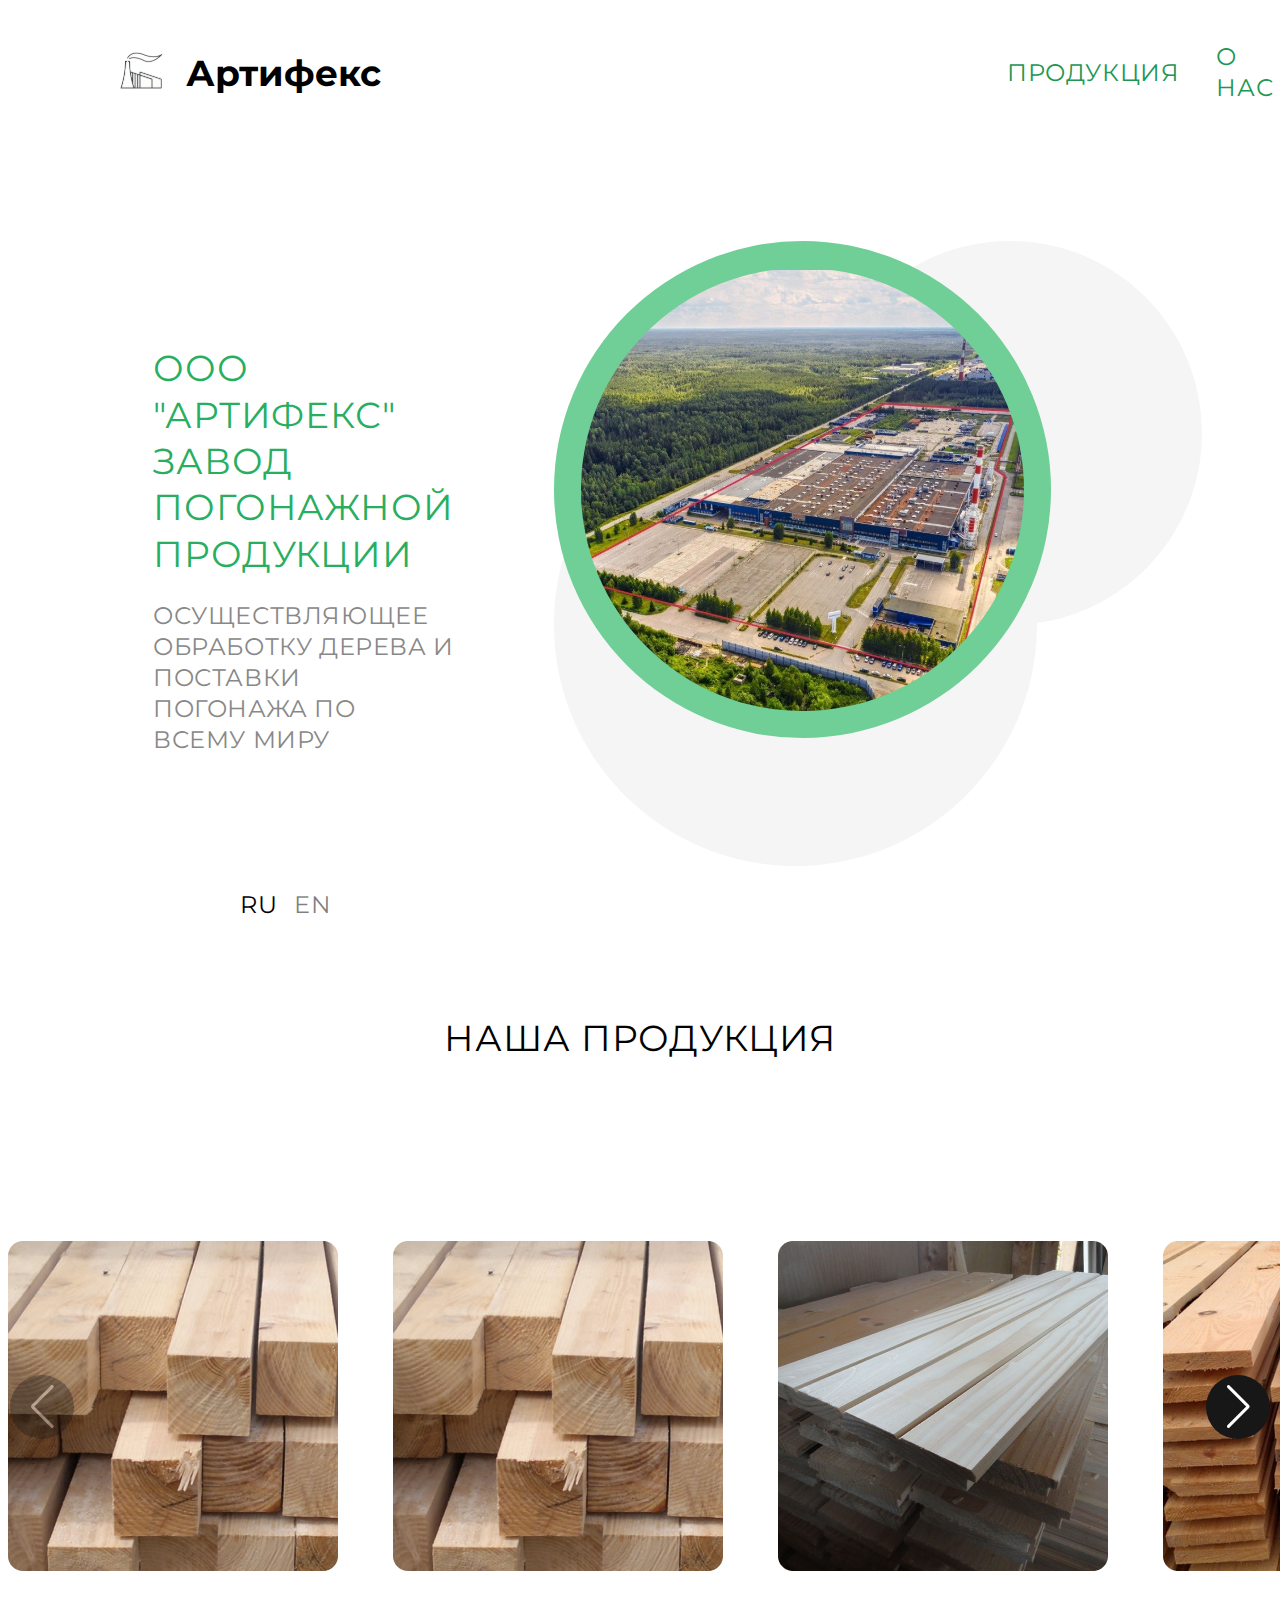
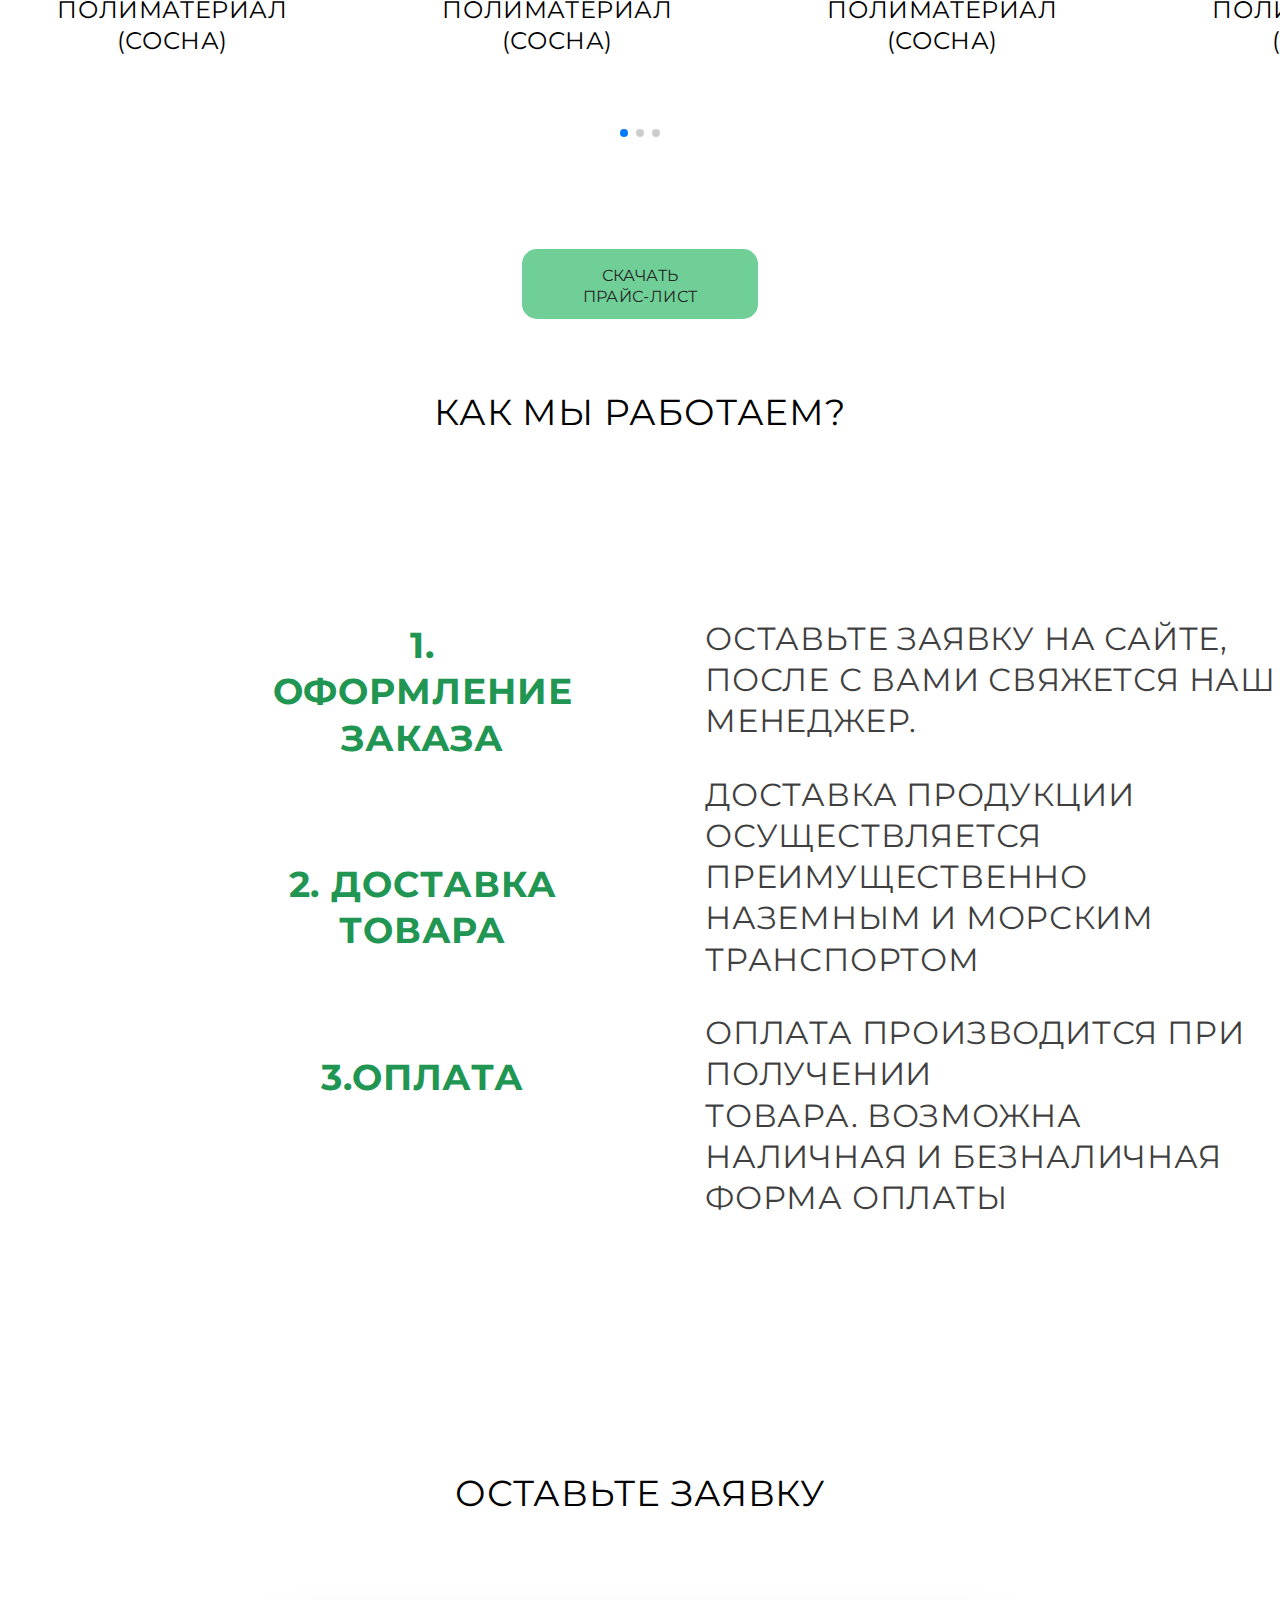
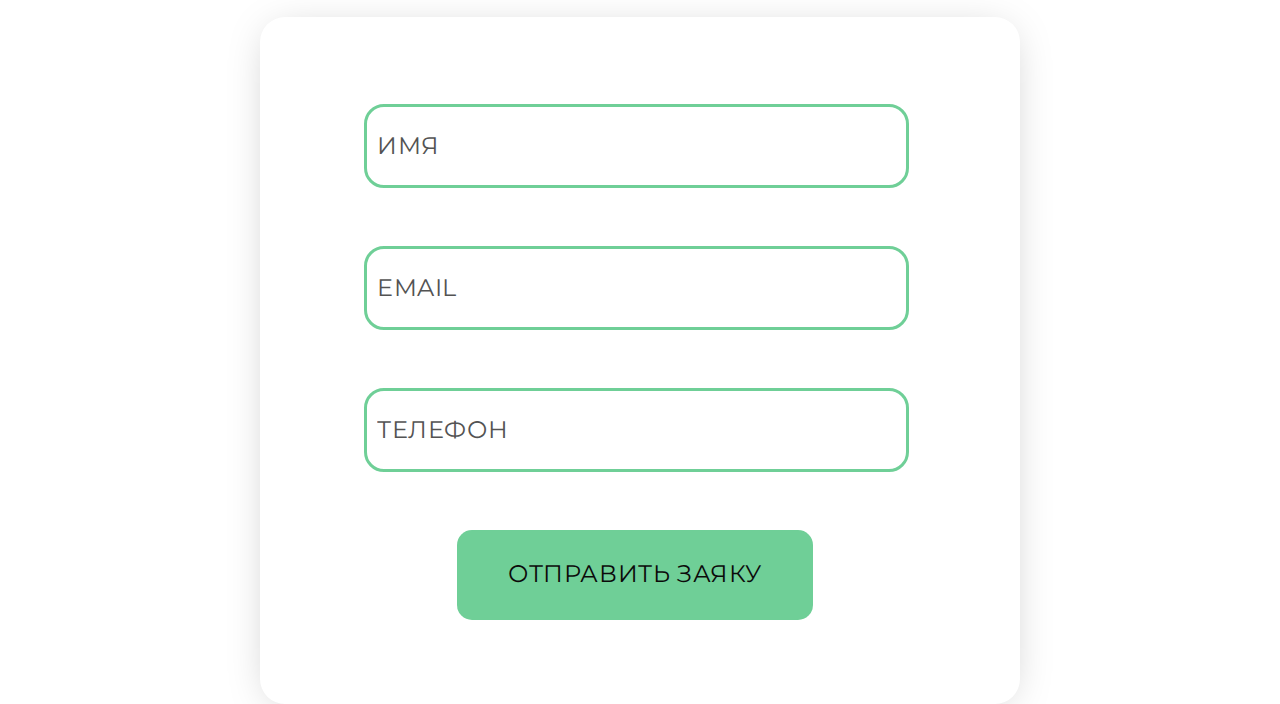
==== index.html @ 27a843d4 "Add files via upload" ====
<!DOCTYPE html>
<html lang="en">
<head>
    <meta charset="UTF-8">
    <meta http-equiv="X-UA-Compatible" content="IE=edge">
    <meta name="viewport" content="width=device-width, initial-scale=1.0">
    <link rel="stylesheet" href="styles/style.css">
    <link rel="stylesheet" href="styles/slider.css">
    <link rel="stylesheet" href="https://cdnjs.cloudflare.com/ajax/libs/font-awesome/6.1.1/css/all.min.css" integrity="sha512-KfkfwYDsLkIlwQp6LFnl8zNdLGxu9YAA1QvwINks4PhcElQSvqcyVLLD9aMhXd13uQjoXtEKNosOWaZqXgel0g==" crossorigin="anonymous" referrerpolicy="no-referrer" />
    <link rel="stylesheet" href="https://cdnjs.cloudflare.com/ajax/libs/animate.css/4.1.1/animate.min.css"/>
    <link rel="stylesheet" href="https://unpkg.com/swiper/swiper-bundle.min.css"/>
    <script src="https://api-maps.yandex.ru/2.1/?lang=ru_RU&amp;apikey=4b64a2fc-bf53-48cc-be23-16d5075ba4c3" type="text/javascript"></script>
    <title>Артифекс</title>
    <style>
        html, body, #map {
            width: 100%; height: 100%; padding: 0; margin: 0;
        }
    </style>
</head>
<body>
    <div class="firstSlide">
    <div class="header">
        <div class="logoBlock">
            <img class="logo" src="assets/logo.svg" alt="" srcset="">
            <p class="textLogo">Артифекс</p>
        </div>
        <div class="menu">
            <ul class="menuBlock">
                <li><a href="#firstSlide">Продукция</a> </li>
                <li><a href="#secondSlide">О нас</a></li>
                <li><a href="#fourSlide">Сотрудничество</a></li>
                <li><a href="#fourSlide">Контакты</a></li>
            </ul>
        </div>
    </div>
    <div class="infoSlide">
        <div class="infoText">
            <h1 class="nameCompany animate__animated animate__backInLeft">ООО "Артифекс"<br>завод погонажной продукции</h1>
            <p class="descInfo animate__animated animate__backInLeft">осуществляющее обработку дерева и поставки<br>погонажа по всему миру</p>
        </div>
        <div class="infoImg">
            <img class="factryImg" src="assets/Factory.svg" alt="" srcset="">
            <img class="unionImg animate__animated  animate__swing" src="assets/Union.svg" alt="" srcset="">
        </div>
    </div>
    <div>
    <div class="lang">
        <p class="active">RU</p>
        <p class="">EN</p>
    </div>
    </div>
    </div>
    <div class="secondSlide" id="secondSlide">
        <h1 class="nameCat">Наша продукция</h1>
        <div class="slider">
            <section>
                <div class="swiper mySwiper container">
                <div class="swiper-wrapper content">
                    <div class="swiper-slide card">
                        <div class="card-content">
                            <img src="assets/sliderImg/Брусок.png" alt="">
                            <div class="nameSource">
                                <p>Полиматериал<br>(сосна)</p>
                            </div>
                        </div>
                    </div>
                    <div class="swiper-slide card">
                        <div class="card-content">
                            <img src="assets/sliderImg/Брусок.png" alt="">
                            <div class="nameSource">
                                <p>Полиматериал<br>(сосна)</p>
                            </div>
                        </div>
                    </div>
                    <div class="swiper-slide card">
                        <div class="card-content">
                            <img src="assets/sliderImg/Вагонка.png" alt="">
                            <div class="nameSource">
                                <p>Полиматериал<br>(сосна)</p>
                            </div>
                        </div>
                    </div>
                    <div class="swiper-slide card">
                        <div class="card-content">
                            <img src="assets/sliderImg/Лиственница.png" alt="">
                            <div class="nameSource">
                                <p>Полиматериал<br>(сосна)</p>
                            </div>
                        </div>
                    </div>
                    <div class="swiper-slide card">
                        <div class="card-content">
                            <img src="assets/sliderImg/Сосна.png" alt="">
                            <div class="nameSource">
                                <p>Полиматериал<br>(сосна)</p>
                            </div>
                        </div>
                    </div>
                    <div class="swiper-slide card">
                        <div class="card-content">
                            <img src="assets/sliderImg/Брусок.png" alt="">
                            <div class="nameSource">
                                <p>Полиматериал<br>(сосна)</p>
                            </div>
                        </div>
                    </div>
                   
                </div>
            </div>
            <div class="swiper-pagination"></div>
            <div class="swiper-button-next "></div>
            <div class="swiper-button-prev "></div>
            </section>
        </div>
        <div class="downPrice">
            <button class="buttonDown">
                <p>Скачать<br>Прайс-лист</p>
            </button>
        </div>
    </div>
    <div class="threeSlide" id="threeSlide">
        <h1 class="nameCat">Как мы работаем?</h1>
        <div class="delivery">
            <div class="mainHowItem">
                <p class="mainHow animate__animated animate__backInLeft">1. Оформление заказа</p>
                <p class="mainHow animate__animated animate__backInLeft">2. Доставка товара</p>
                <p class="mainHow animate__animated animate__backInLeft">3.Оплата</p>
            </div>
            <div class="descHowItem">
                <p class="descHow animate__animated animate__backInRight">Оставьте заявку на сайте,<br>
                    после с вами свяжется наш менеджер.</p>
                <p class="descHow animate__animated animate__backInRight">Доставка продукции осуществляется<br>
                    преимущественно наземным и морским <br>
                    транспортом</p>
                <p class="descHow animate__animated animate__backInRight">Оплата производится при получении<br> 
                    товара. Возможна наличная и безналичная <br>
                    форма оплаты</p>
            </div>
        </div>
    </div>
    <div class="fourSlide" id="fourSlide">
        <h1 class="nameCat">Оставьте заявку</h1>
        <form action="" method="post">
            <input type="text" name="name" id="name" placeholder="Имя">
            <input type="text" name="email" id="email" placeholder="Email">
            <input type="text" name="tel" id="name" placeholder="Телефон">
            <button type="submit"><p>Отправить заяку</p></button>
        </form>
    </div>
    <div class="fiveSlide">
        <div class="map">
            <div id="map"></div>
        </div>
        <div class="contact">
            
        </div>
    </div>

    <script src="js/map.js"></script>
    <script src="js/yakor.js"></script>
    <script src="https://unpkg.com/swiper@8/swiper-bundle.min.js"></script>
    <script src="js/slider.js"></script>
</body>
</html>
---- styles/style.css ----
@import url("https://fonts.googleapis.com/css?family=Montserrat:100,100i,200,200i,300,300i,400,400i,500,500i,600,600i,700,700i,800,800i,900,900i&display=swap&subset=cyrillic");
body {
  display: block;
}

.nameCat {
  margin-top: 70px;
  margin-bottom: 150px;
  text-align: center;
  font-family: "Montserrat";
  font-style: normal;
  font-weight: 400;
  font-size: 36px;
  line-height: 129.52%;
  letter-spacing: 0.025em;
  text-transform: uppercase;
  color: #000000;
}

.header {
  display: flex;
  padding-left: 110px;
  padding-right: 110px;
  padding-top: 15px;
  align-items: center;
}
.header .logoBlock {
  display: flex;
  justify-content: center;
  align-items: center;
  margin-right: 626px;
}
.header .logoBlock .logo {
  width: 69px;
  height: 50px;
  margin-right: 7px;
}
.header .logoBlock .textLogo {
  font-family: "Montserrat", sans-serif;
  font-style: normal;
  font-size: 36px;
  font-weight: 700;
  line-height: 44px;
  color: #000000;
}
.header .menu .menuBlock {
  display: flex;
  flex-direction: row;
  justify-content: center;
  align-items: center;
  padding: 0px;
  gap: 37px;
}
.header .menu .menuBlock li {
  list-style: none;
}
.header .menu .menuBlock li a {
  color: #219653;
  text-decoration: none;
  letter-spacing: 0.025em;
  text-transform: uppercase;
  font-family: "Montserrat";
  font-style: normal;
  font-weight: 400;
  font-size: 24px;
  line-height: 129.52%;
}

.infoSlide {
  display: flex;
  margin-top: 110px;
  justify-content: center;
}
.infoSlide .infoText {
  margin-top: 80px;
  margin-right: 100px;
  margin-left: 195px;
}
.infoSlide .infoText .nameCompany {
  font-family: "Montserrat";
  font-style: normal;
  font-weight: 400;
  font-size: 36px;
  line-height: 129.52%;
  letter-spacing: 0.025em;
  text-transform: uppercase;
  color: #27AE60;
}
.infoSlide .infoText .descInfo {
  font-family: "Montserrat";
  font-style: normal;
  font-weight: 400;
  font-size: 24px;
  line-height: 129.52%;
  letter-spacing: 0.025em;
  text-transform: uppercase;
  color: #888888;
}
.infoSlide .infoImg {
  display: flex;
}
.infoSlide .infoImg img.factryImg {
  position: absolute;
  z-index: 10;
}
.infoSlide .infoImg img.unionImg {
  position: relative;
  z-index: 0;
  margin-right: 120px;
}

.lang {
  display: flex;
  flex-direction: row;
  align-items: flex-start;
  margin-left: 240px;
  gap: 17px;
}
.lang p {
  font-family: "Montserrat";
  font-style: normal;
  font-weight: 400;
  font-size: 24px;
  line-height: 129.52%;
  text-align: center;
  letter-spacing: 0.025em;
  text-transform: uppercase;
  color: rgba(0, 0, 0, 0.5);
}
.lang p.active {
  color: #000000;
}

.secondSlide .downPrice {
  text-align: center;
  margin-top: 100px;
}
.secondSlide .downPrice .buttonDown {
  width: 236px;
  height: 70px;
  background: #6FCF97;
  border-radius: 15px;
  border: 0px;
}
.secondSlide .downPrice .buttonDown p {
  font-family: "Montserrat";
  font-style: normal;
  font-weight: 400;
  font-size: 16px;
  line-height: 129.52%;
  /* or 21px */
  text-align: center;
  letter-spacing: 0.025em;
  text-transform: uppercase;
  color: #252525;
}

.threeSlide .delivery {
  margin-bottom: 220px;
  text-align: start;
  display: flex;
  justify-content: start;
  align-items: flex-start;
}
.threeSlide .delivery .mainHowItem {
  margin-left: 260px;
  margin-right: 120px;
  text-align: start;
}
.threeSlide .delivery .mainHowItem p {
  font-family: "Montserrat";
  font-style: normal;
  font-weight: 700;
  font-size: 36px;
  line-height: 129.52%;
  text-align: center;
  letter-spacing: 0.025em;
  text-transform: uppercase;
  color: #219653;
  margin-bottom: 100px;
}
.threeSlide .delivery .descHowItem p {
  font-family: "Montserrat";
  font-style: normal;
  font-weight: 400;
  font-size: 32px;
  line-height: 129.52%;
  /* or 41px */
  letter-spacing: 0.025em;
  text-transform: uppercase;
  color: rgba(0, 0, 0, 0.75);
}

.fourSlide .nameCat {
  margin-bottom: 100px;
}
.fourSlide form {
  display: block;
  width: 760px;
  height: 600px;
  background-color: rgb(255, 255, 255);
  background: #FFFFFF;
  box-shadow: 0px 5px 43px -12px rgba(0, 0, 0, 0.25);
  border-radius: 25px;
  margin-left: auto;
  margin-right: auto;
  padding-top: 87px;
  margin-bottom: 50px;
}
.fourSlide form input {
  margin-bottom: 58px;
  width: 519px;
  height: 58px;
  border: 3px solid #6FCF97;
  border-radius: 20px;
  color: #000000;
  padding: 10px;
  font-family: "Montserrat";
  font-style: normal;
  font-weight: 400;
  font-size: 24px;
  line-height: 129.52%;
  text-align: start;
  letter-spacing: 0.025em;
  text-transform: uppercase;
  margin-left: 104px;
  color: #020202;
}
.fourSlide form input::-moz-placeholder {
  font-family: "Montserrat";
  font-style: normal;
  font-weight: 400;
  font-size: 24px;
  line-height: 129.52%;
  text-align: start;
  letter-spacing: 0.025em;
  text-transform: uppercase;
  color: #535353;
}
.fourSlide form input:-ms-input-placeholder {
  font-family: "Montserrat";
  font-style: normal;
  font-weight: 400;
  font-size: 24px;
  line-height: 129.52%;
  text-align: start;
  letter-spacing: 0.025em;
  text-transform: uppercase;
  color: #535353;
}
.fourSlide form input::placeholder {
  font-family: "Montserrat";
  font-style: normal;
  font-weight: 400;
  font-size: 24px;
  line-height: 129.52%;
  text-align: start;
  letter-spacing: 0.025em;
  text-transform: uppercase;
  color: #535353;
}
.fourSlide form button {
  background: #6FCF97;
  border: 1px solid #6FCF97;
  border-radius: 15px;
  width: 356px;
  height: 90px;
  border: 0px;
  text-align: center;
  margin-left: 197px;
}
.fourSlide form button p {
  font-family: "Montserrat";
  font-style: normal;
  font-weight: 400;
  font-size: 24px;
  line-height: 129.52%;
  text-align: center;
  letter-spacing: 0.025em;
  text-transform: uppercase;
  color: #0B0A0A;
}/*# sourceMappingURL=style.css.map */
---- styles/slider.css ----
@import url('https://fonts.googleapis.com/css?family=Montserrat:100,100i,200,200i,300,300i,400,400i,500,500i,600,600i,700,700i,800,800i,900,900i&display=swap&subset=cyrillic');
.swiper{
    width: 1500px;
}
.card{
    position: relative;
    background-color: #fff;
    border-radius: 20px;
    width: 330px;
    height: 330px;
}
.card .card-content{
    display: flex;
    flex-direction: column;
    align-items: center;
    padding: 30px;
    position: relative;
    z-index: 10;
}
.card .card-content .nameSource{
    font-family: 'Montserrat';
    font-style: normal;
    font-weight: 400;
    font-size: 24px;
    line-height: 129.52%;
    text-align: center;
    letter-spacing: 0.025em;
    text-transform: uppercase;
    color: #000000;
}
.swiper-pagination-bullet-active{
    background-color: #e6e217;
    transition: 0.6s;
}
.swiper-pagination{
    position: relative;
    margin-top: 1000px;
}
div.swiper-button-prev{
    background-color: rgb(24, 23, 23);
    border-radius: 100px;
    width: 64px;
    height: 64px;
    margin-top: 925px;
}
 .swiper-pagination-bullet-active{
    color: #000;
}
div.swiper-button-next{
    background-color: rgb(24, 23, 23);
    border-radius: 100px;
    width: 64px;
    height: 64px;
    margin-top: 925px;
}
.swiper-button-next:after, .swiper-button-prev:after {
    color: #fff;
}
.swiper-horizontal>.swiper-pagination-bullets, .swiper-pagination-bullets.swiper-pagination-horizontal, .swiper-pagination-custom, .swiper-pagination-fraction{
    position: relative;
    margin-top: 20px;
}
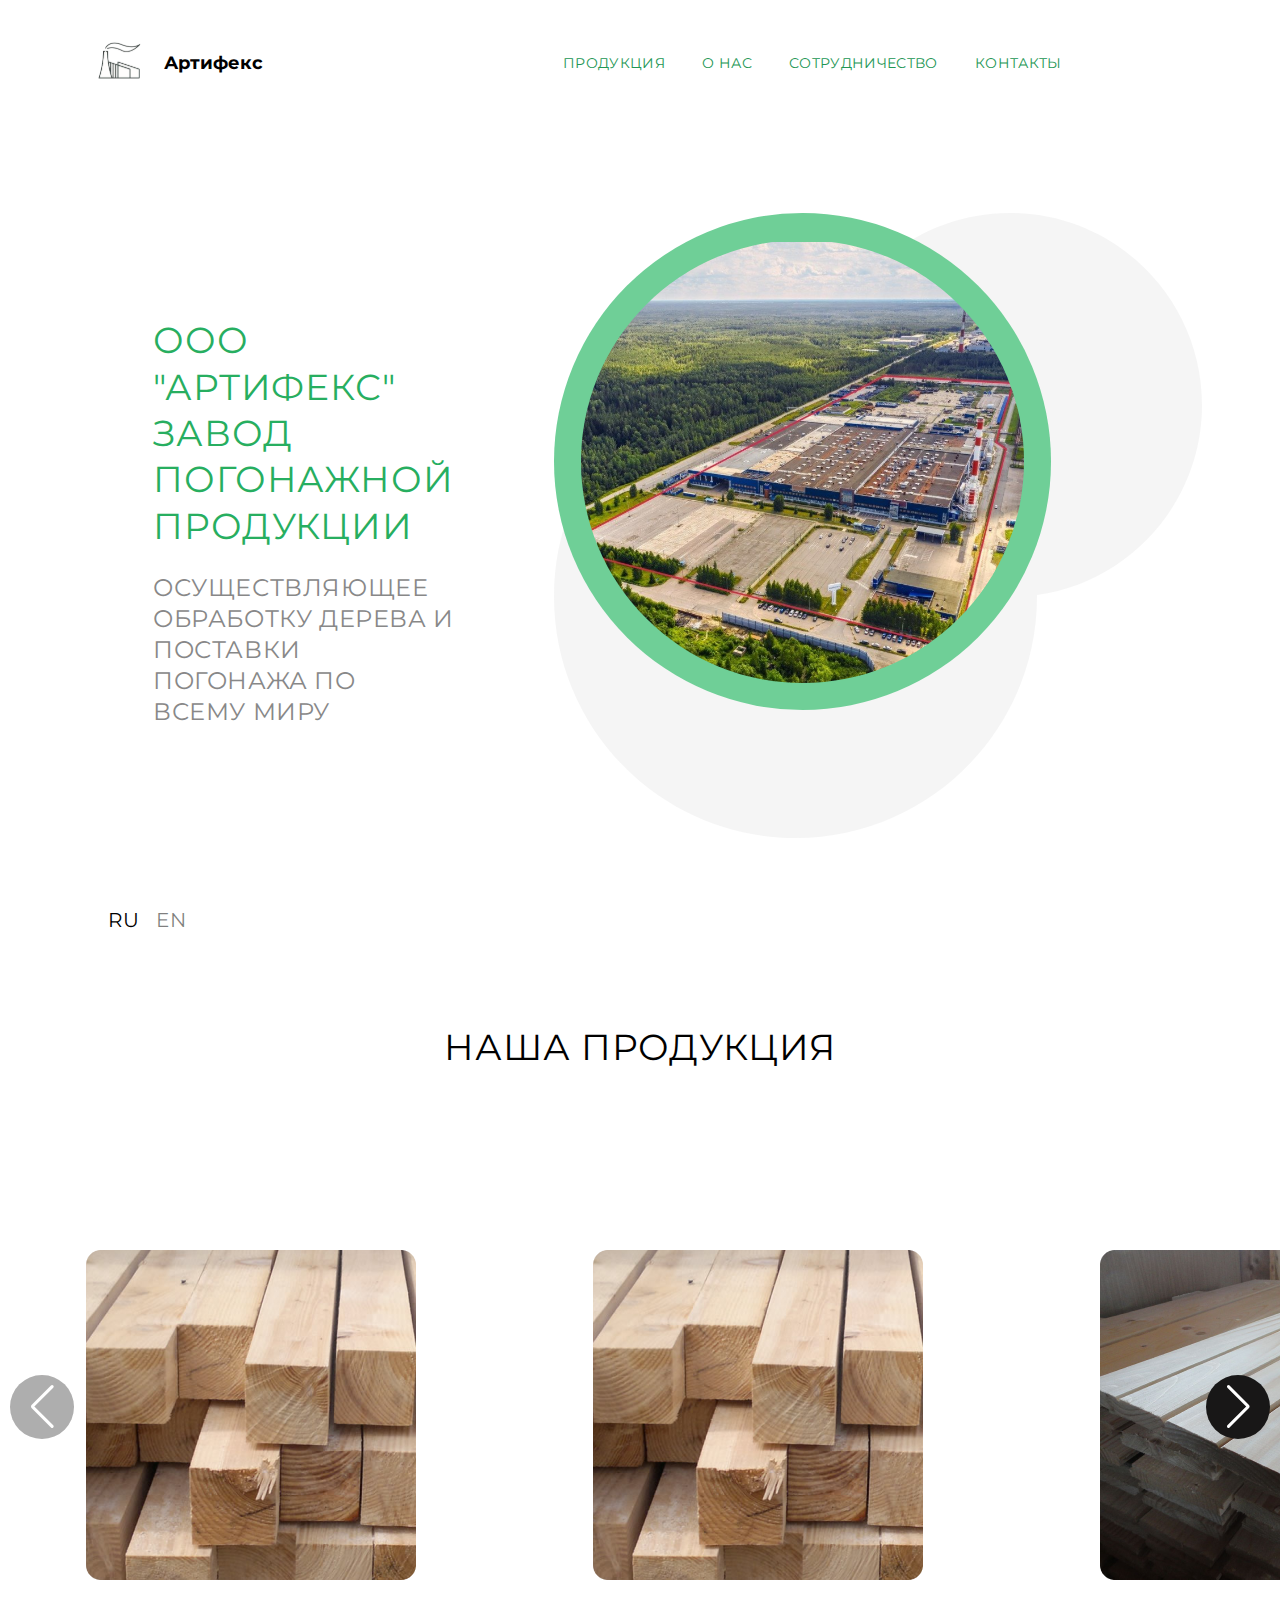
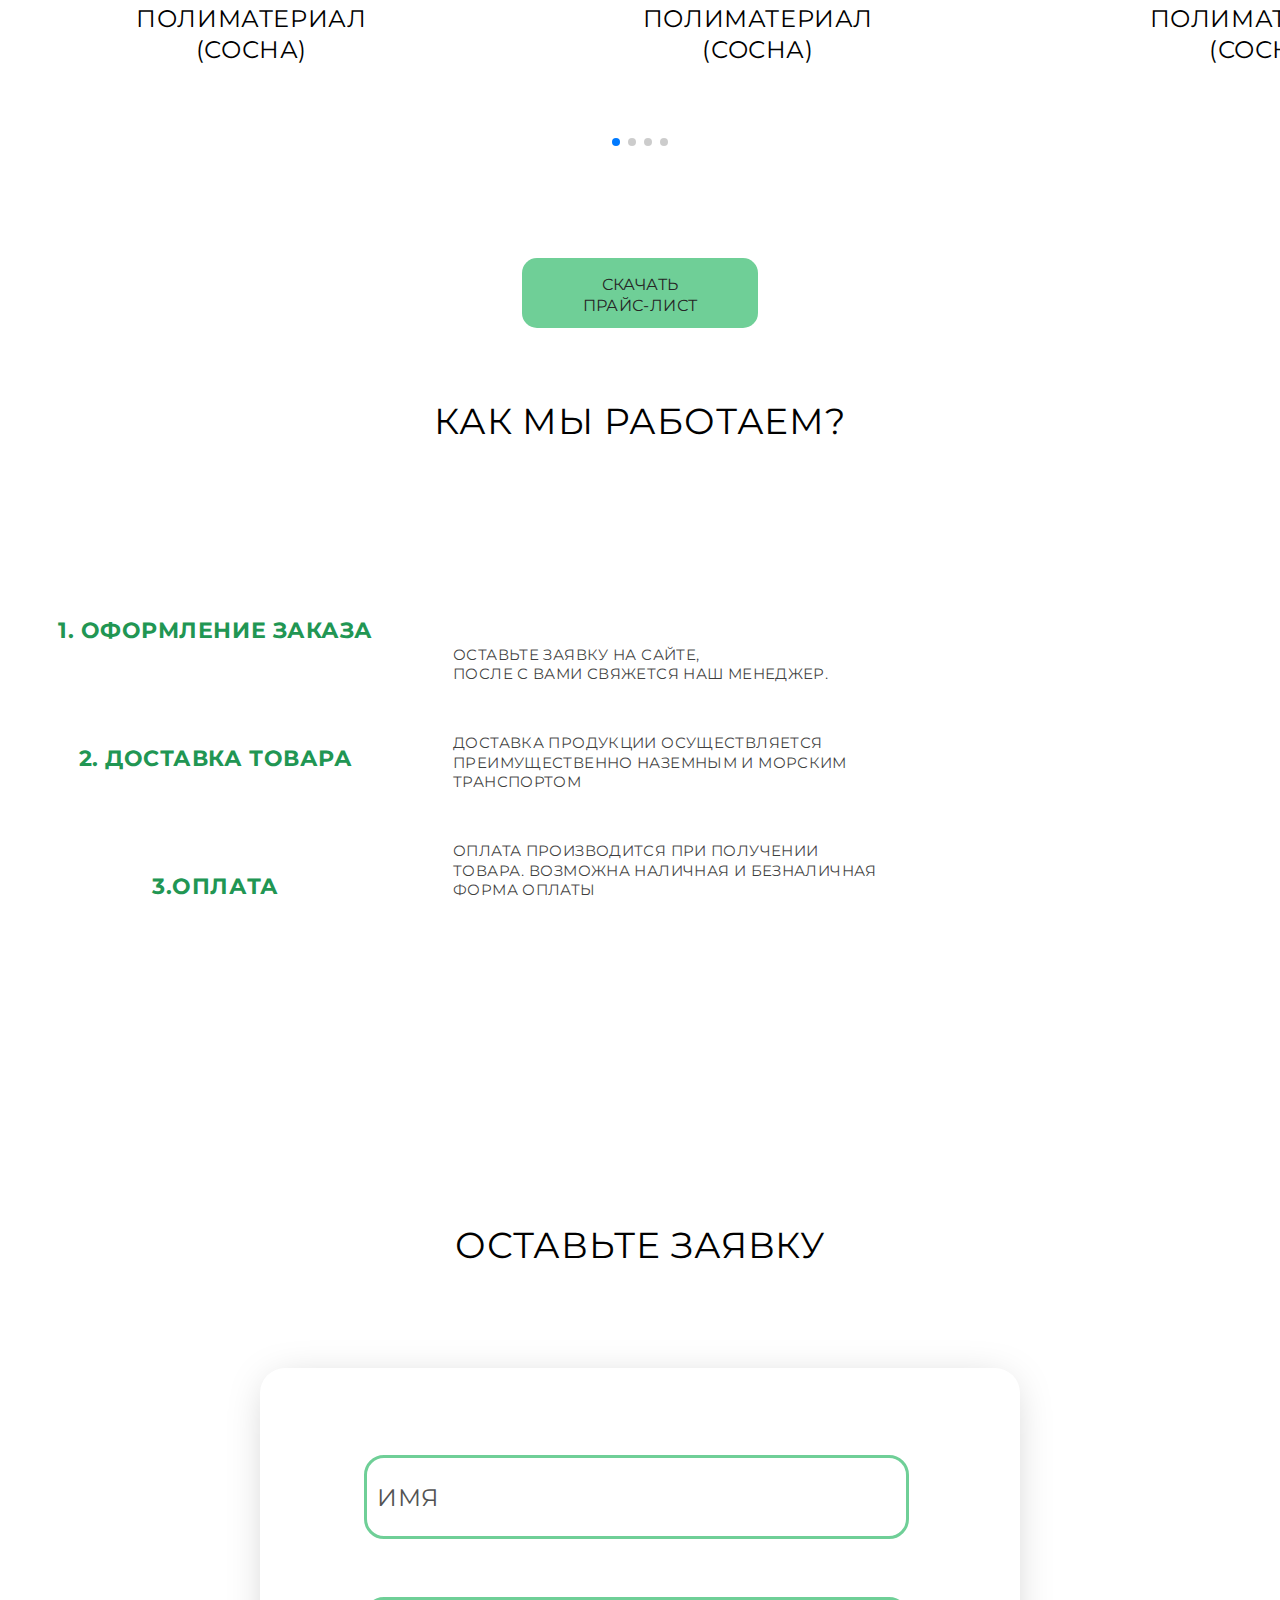
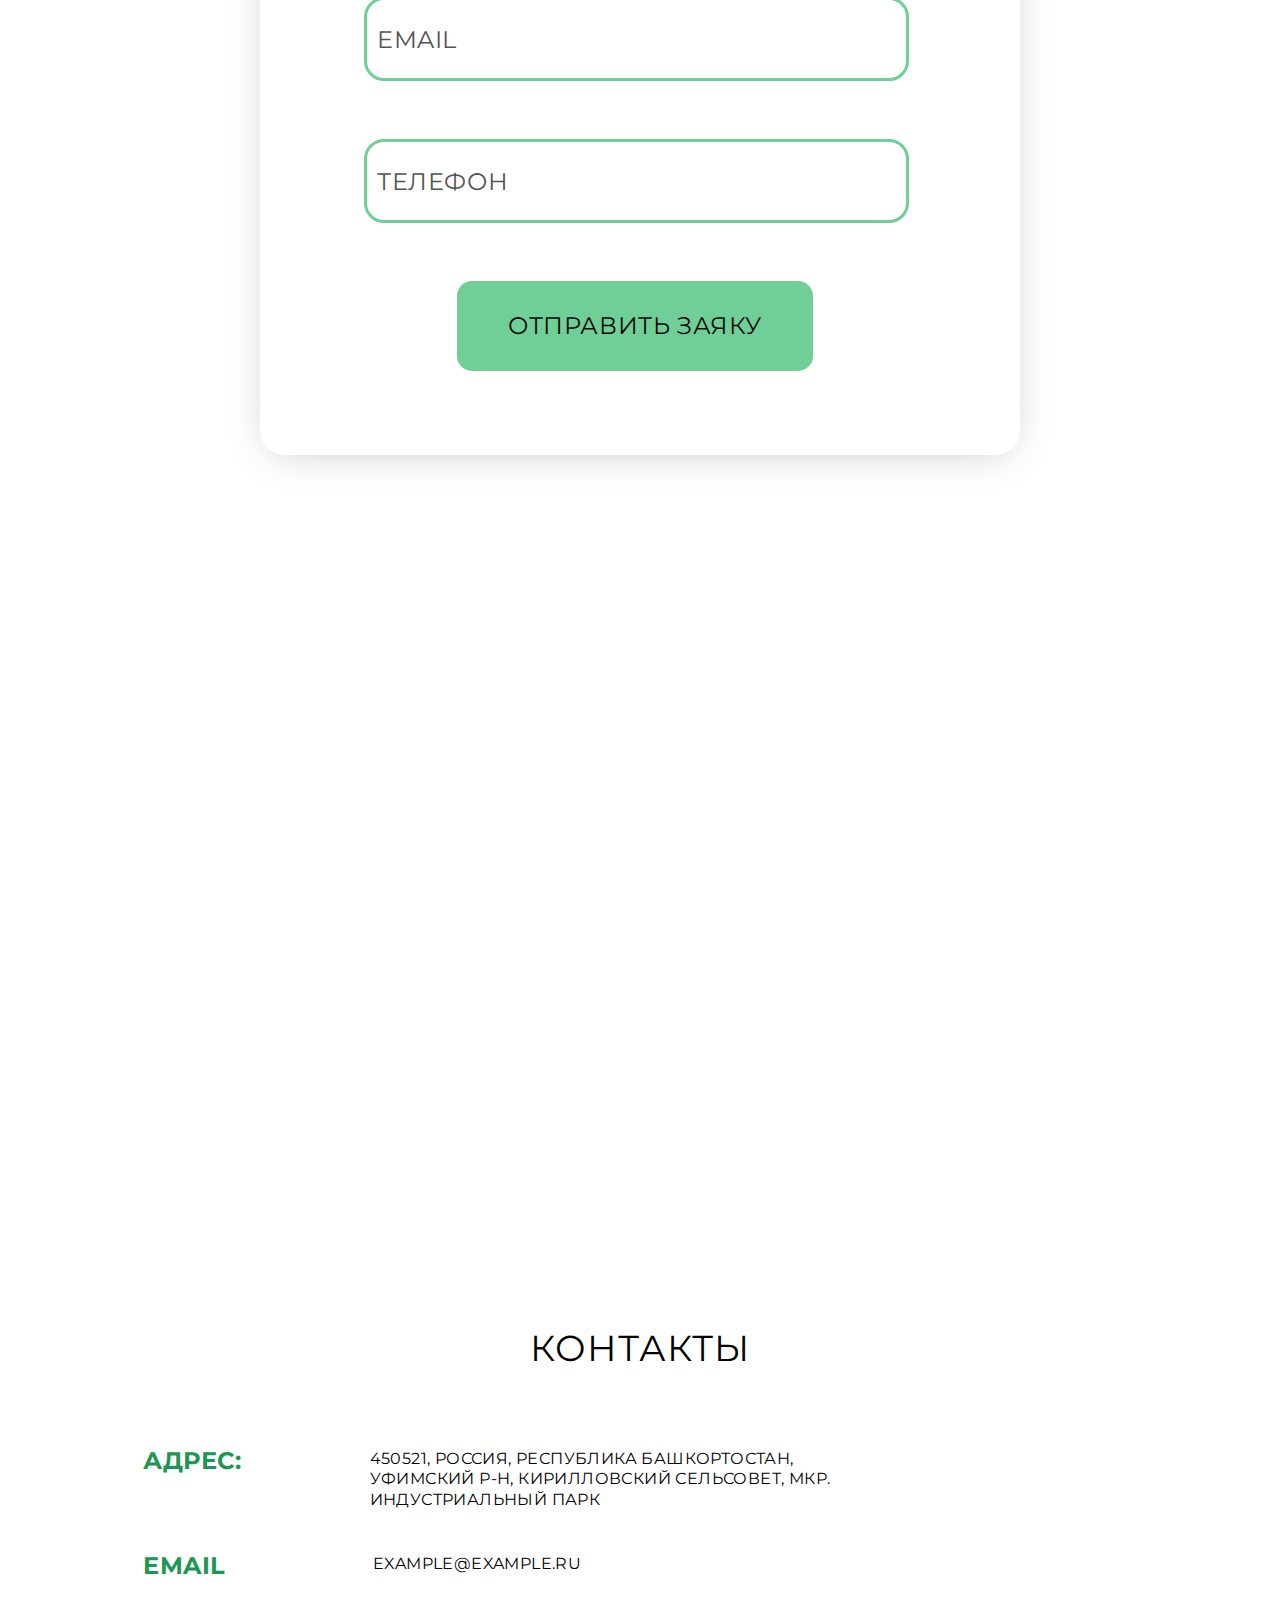
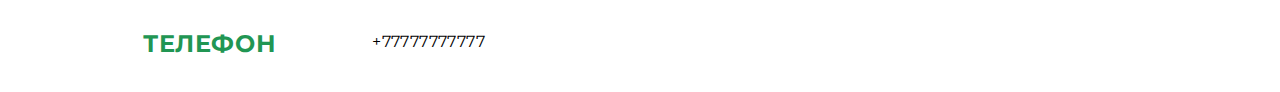
==== commit ad7c44f3: "Add files via upload" ====
--- a/index.html
+++ b/index.html
@@ -9,13 +9,9 @@
     <link rel="stylesheet" href="https://cdnjs.cloudflare.com/ajax/libs/font-awesome/6.1.1/css/all.min.css" integrity="sha512-KfkfwYDsLkIlwQp6LFnl8zNdLGxu9YAA1QvwINks4PhcElQSvqcyVLLD9aMhXd13uQjoXtEKNosOWaZqXgel0g==" crossorigin="anonymous" referrerpolicy="no-referrer" />
     <link rel="stylesheet" href="https://cdnjs.cloudflare.com/ajax/libs/animate.css/4.1.1/animate.min.css"/>
     <link rel="stylesheet" href="https://unpkg.com/swiper/swiper-bundle.min.css"/>
-    <script src="https://api-maps.yandex.ru/2.1/?lang=ru_RU&amp;apikey=4b64a2fc-bf53-48cc-be23-16d5075ba4c3" type="text/javascript"></script>
+    <link rel="stylesheet" href="styles/adaptive.css">
+    <script src="https://api-maps.yandex.ru/2.1/?lang=ru_RU" type="text/javascript"></script>
     <title>Артифекс</title>
-    <style>
-        html, body, #map {
-            width: 100%; height: 100%; padding: 0; margin: 0;
-        }
-    </style>
 </head>
 <body>
     <div class="firstSlide">
@@ -29,7 +25,7 @@
                 <li><a href="#firstSlide">Продукция</a> </li>
                 <li><a href="#secondSlide">О нас</a></li>
                 <li><a href="#fourSlide">Сотрудничество</a></li>
-                <li><a href="#fourSlide">Контакты</a></li>
+                <li><a href="#fiveSlide">Контакты</a></li>
             </ul>
         </div>
     </div>
@@ -147,17 +143,35 @@
             <button type="submit"><p>Отправить заяку</p></button>
         </form>
     </div>
-    <div class="fiveSlide">
+    <div class="fiveSlide" id="fiveSlide">
         <div class="map">
-            <div id="map"></div>
+            <iframe src="https://yandex.ru/map-widget/v1/-/CCUb7AqqwC"  frameborder="1" allowfullscreen="true" ></iframe>
         </div>
         <div class="contact">
-            
+            <h1 class="nameCat">Контакты</h1>
+            <div class="contact-info">
+            <div class="adresCont">
+                <p class="main-items">Адрес:</p>
+                <p class="desc-items">450521, Россия, Республика Башкортостан,<br>
+                    Уфимский р-н, Кирилловский сельсовет, мкр.<br>
+                    Индустриальный парк
+                </p>
+            </div>
+            <div class="emailCont">
+                <p class="main-items">Email</p>
+                <p class="desc-items">example@example.ru</p>
+            </div>
+            <div class="telCont">
+                <p class="main-items">Телефон</p>
+                <p class="desc-items">+77777777777</p>
+            </div>
+        </div>
         </div>
     </div>
 
     <script src="js/map.js"></script>
     <script src="js/yakor.js"></script>
+    <script src="https://api-maps.yandex.ru/2.1/?lang=ru_RU&amp;apikey=<60ef2bdf-a856-4d5a-9065-1a3e22541e9d>" type="text/javascript"></script>
     <script src="https://unpkg.com/swiper@8/swiper-bundle.min.js"></script>
     <script src="js/slider.js"></script>
 </body>
--- a/styles/style.css
+++ b/styles/style.css
@@ -156,6 +156,7 @@
 }
 
 .threeSlide .delivery {
+  text-align: center;
   margin-bottom: 220px;
   text-align: start;
   display: flex;
@@ -279,4 +280,63 @@
   letter-spacing: 0.025em;
   text-transform: uppercase;
   color: #0B0A0A;
+}
+
+.fiveSlide {
+  display: flex;
+  margin: 0px;
+  padding: 0px;
+}
+.fiveSlide .nameCat {
+  margin-bottom: 50px;
+}
+.fiveSlide .map {
+  margin: 0px;
+  padding: 0px;
+}
+.fiveSlide .map iframe {
+  margin-left: 0px;
+  margin: 0px;
+  padding: 0px;
+  border: 0px;
+  width: 996px;
+  height: 746px;
+}
+.fiveSlide .contact-info .main-items {
+  font-family: "Montserrat";
+  font-style: normal;
+  font-weight: 700;
+  font-size: 24px;
+  line-height: 129.52%;
+  letter-spacing: 0.025em;
+  text-transform: uppercase;
+  color: #219653;
+  margin-left: 135px;
+  margin-right: 128px;
+}
+.fiveSlide .contact-info .desc-items {
+  font-family: "Montserrat";
+  font-style: normal;
+  font-weight: 400;
+  font-size: 16px;
+  line-height: 129.52%;
+  letter-spacing: 0.025em;
+  text-transform: uppercase;
+  color: #000000;
+  margin-top: 27px;
+}
+.fiveSlide .contact-info .adresCont {
+  display: flex;
+}
+.fiveSlide .contact-info .emailCont {
+  display: flex;
+}
+.fiveSlide .contact-info .emailCont .desc-items {
+  margin-left: 19px;
+}
+.fiveSlide .contact-info .telCont {
+  display: flex;
+}
+.fiveSlide .contact-info .telCont .desc-items {
+  margin-left: -32px;
 }/*# sourceMappingURL=style.css.map */--- a/styles/adaptive.css
+++ b/styles/adaptive.css
@@ -0,0 +1,384 @@
+@media screen and (max-width: 1900px) {
+  .firstSlide .header {
+    padding-left: 110px;
+    padding-right: 110px;
+  }
+  .firstSlide .header .logoBlock {
+    margin-right: 500px;
+  }
+  .firstSlide .header .logoBlock .logo {
+    margin-right: 7px;
+  }
+  .firstSlide .header .logoBlock .textLogo {
+    font-size: 36px;
+  }
+  .firstSlide .menu .menuBlock li a {
+    font-size: 20px;
+  }
+}
+@media screen and (max-width: 1600px) {
+  .firstSlide .header {
+    padding-left: 110px;
+    padding-right: 100px;
+  }
+  .firstSlide .header .logoBlock {
+    margin-right: 450px;
+  }
+  .firstSlide .header .logoBlock .logo {
+    margin-right: 7px;
+  }
+  .firstSlide .header .logoBlock .textLogo {
+    font-size: 22px;
+  }
+  .firstSlide .menu .menuBlock li a {
+    font-size: 16px;
+  }
+  .lang {
+    margin-top: 50px;
+    margin-left: 100px;
+    gap: 17px;
+  }
+  .lang p {
+    font-family: "Montserrat";
+    font-style: normal;
+    font-weight: 400;
+    font-size: 20px;
+    line-height: 129.52%;
+    text-align: center;
+    letter-spacing: 0.025em;
+    text-transform: uppercase;
+    color: rgba(0, 0, 0, 0.5);
+  }
+  .lang p.active {
+    color: #000000;
+  }
+  .fiveSlide {
+    display: block;
+  }
+  .fiveSlide .nameCat {
+    margin-bottom: 50px;
+  }
+  .fiveSlide .map {
+    margin: 0px;
+    padding: 0px;
+  }
+  .fiveSlide .map iframe {
+    margin-left: 0px;
+    margin: 0px;
+    padding: 0px;
+    border: 0px;
+    width: 980px;
+    height: 746px;
+  }
+}
+@media screen and (max-width: 1280px) {
+  .firstSlide .header {
+    padding-left: 80px;
+    padding-right: 100px;
+  }
+  .firstSlide .header .logoBlock {
+    margin-right: 300px;
+  }
+  .firstSlide .header .logoBlock .logo {
+    margin-right: 7px;
+  }
+  .firstSlide .header .logoBlock .textLogo {
+    font-size: 18px;
+  }
+  .firstSlide .menu .menuBlock li a {
+    font-size: 14px;
+  }
+  .threeSlide .delivery {
+    display: block;
+    text-align: center;
+    margin-bottom: 220px;
+    text-align: start;
+    display: flex;
+    justify-content: start;
+    align-items: flex-start;
+  }
+  .threeSlide .delivery .mainHowItem {
+    margin-left: 50px;
+    margin-right: 80px;
+    text-align: start;
+  }
+  .threeSlide .delivery .mainHowItem p {
+    font-family: "Montserrat";
+    font-style: normal;
+    font-weight: 700;
+    font-size: 22px;
+    line-height: 129.52%;
+    text-align: center;
+    letter-spacing: 0.025em;
+    text-transform: uppercase;
+    color: #219653;
+    margin-bottom: 100px;
+  }
+  .threeSlide .delivery .descHowItem p {
+    font-weight: 400;
+    font-size: 15px;
+    margin-top: 50px;
+  }
+  .fiveSlide {
+    display: block;
+  }
+  .fiveSlide .nameCat {
+    margin-bottom: 50px;
+  }
+  .fiveSlide .map {
+    margin: 0px;
+    padding: 0px;
+  }
+  .fiveSlide .map iframe {
+    margin-left: 0px;
+    margin: 0px;
+    padding: 0px;
+    border: 0px;
+    width: 800px;
+    height: 746px;
+  }
+}
+@media screen and (max-width: 1024px) {
+  .firstSlide .header {
+    padding-left: 80px;
+    padding-right: 50px;
+  }
+  .firstSlide .header .logoBlock {
+    margin-right: 50px;
+  }
+  .firstSlide .header .logoBlock .logo {
+    margin-right: 7px;
+  }
+  .firstSlide .header .logoBlock .textLogo {
+    font-size: 18px;
+  }
+  .firstSlide .menu .menuBlock li a {
+    font-size: 14px;
+  }
+  .infoSlide {
+    display: flex;
+  }
+  .infoSlide .infoText {
+    margin-top: 80px;
+    margin-right: 100px;
+    margin-left: 100px;
+  }
+  .infoSlide .infoText .nameCompany {
+    font-size: 20px;
+  }
+  .infoSlide .infoText .descInfo {
+    font-size: 16px;
+  }
+  .infoSlide .infoImg {
+    display: flex;
+  }
+  .infoSlide .infoImg img.factryImg {
+    height: 300px;
+    position: absolute;
+    z-index: 10;
+  }
+  .infoSlide .infoImg img.unionImg {
+    height: 400px;
+    position: absolute;
+    z-index: 10;
+    position: relative;
+    z-index: 0;
+    margin-right: 120px;
+  }
+  .nameCat {
+    font-size: 20px;
+    margin-bottom: 20;
+  }
+  .lang {
+    margin-top: 50px;
+    margin-left: 100px;
+    gap: 17px;
+  }
+  .lang p {
+    font-family: "Montserrat";
+    font-style: normal;
+    font-weight: 400;
+    font-size: 20px;
+    line-height: 129.52%;
+    text-align: center;
+    letter-spacing: 0.025em;
+    text-transform: uppercase;
+    color: rgba(0, 0, 0, 0.5);
+  }
+  .lang p.active {
+    color: #000000;
+  }
+  .swiper {
+    width: 800px;
+  }
+  .swiper .card-content {
+    margin-right: 50;
+    width: 250px;
+  }
+  .swiper .card-content img {
+    width: 250px;
+  }
+}
+@media screen and (max-width: 800px) {
+  .firstSlide .header {
+    display: block;
+    padding-left: 80px;
+    padding-right: 40px;
+  }
+  .firstSlide .header .logoBlock {
+    margin-right: 50px;
+  }
+  .firstSlide .header .logoBlock .logo {
+    margin-right: 7px;
+    width: 40px;
+    height: 35px;
+  }
+  .firstSlide .header .logoBlock .textLogo {
+    font-size: 16px;
+  }
+  .firstSlide .menu .menuBlock li a {
+    font-size: 10px;
+  }
+  .infoSlide {
+    display: block;
+  }
+  .infoSlide .infoText {
+    margin-top: 80px;
+    margin-right: 100px;
+    text-align: center;
+  }
+  .infoSlide .infoText .nameCompany {
+    font-size: 20px;
+  }
+  .infoSlide .infoText .descInfo {
+    font-size: 16px;
+  }
+  .infoSlide .infoImg {
+    display: flex;
+    margin-left: 180px;
+    margin-top: 50px;
+  }
+  .infoSlide .infoImg img.factryImg {
+    height: 300px;
+    position: absolute;
+    z-index: 10;
+  }
+  .infoSlide .infoImg img.unionImg {
+    height: 400px;
+    position: absolute;
+    z-index: 10;
+    position: relative;
+    z-index: 0;
+    margin-right: 120px;
+  }
+  .lang {
+    margin-top: 50px;
+    margin-left: 70px;
+    gap: 17px;
+  }
+  .lang p {
+    font-family: "Montserrat";
+    font-style: normal;
+    font-weight: 400;
+    font-size: 20px;
+    line-height: 129.52%;
+    text-align: center;
+    letter-spacing: 0.025em;
+    text-transform: uppercase;
+    color: rgba(0, 0, 0, 0.5);
+  }
+  .lang p.active {
+    color: #000000;
+  }
+  .nameCat {
+    font-size: 24px;
+  }
+}
+@media screen and (max-width: 768px) {
+  .firstSlide .header {
+    display: block;
+    padding-left: 50px;
+    padding-right: 40px;
+  }
+  .firstSlide .header .logoBlock {
+    margin-right: 50px;
+  }
+  .firstSlide .header .logoBlock .logo {
+    margin-right: 7px;
+    width: 40px;
+    height: 35px;
+  }
+  .firstSlide .header .logoBlock .textLogo {
+    font-size: 16px;
+  }
+  .firstSlide .menu .menuBlock li a {
+    font-size: 10px;
+  }
+}
+@media screen and (max-width: 480px) {
+  .firstSlide .header {
+    padding-left: 100px;
+    padding-right: 100px;
+  }
+  .firstSlide .header .logoBlock {
+    margin-right: 300px;
+  }
+  .firstSlide .header .logoBlock .logo {
+    margin-right: 7px;
+  }
+  .firstSlide .header .logoBlock .textLogo {
+    font-size: 18px;
+  }
+  .firstSlide .menu .menuBlock li a {
+    font-size: 14px;
+  }
+  .threeSlide .delivery {
+    display: block;
+    text-align: center;
+    margin-bottom: 220px;
+    text-align: start;
+    display: flex;
+    justify-content: start;
+    align-items: flex-start;
+  }
+  .threeSlide .delivery .mainHowItem {
+    margin-left: 50px;
+    margin-right: 80px;
+    text-align: start;
+  }
+  .threeSlide .delivery .mainHowItem p {
+    font-family: "Montserrat";
+    font-style: normal;
+    font-weight: 700;
+    font-size: 22px;
+    line-height: 129.52%;
+    text-align: center;
+    letter-spacing: 0.025em;
+    text-transform: uppercase;
+    color: #219653;
+    margin-bottom: 100px;
+  }
+  .threeSlide .delivery .descHowItem p {
+    font-weight: 400;
+    font-size: 15px;
+    margin-top: 50px;
+  }
+  .fiveSlide {
+    display: block;
+  }
+  .fiveSlide .nameCat {
+    margin-bottom: 50px;
+  }
+  .fiveSlide .map {
+    margin: 0px;
+    padding: 0px;
+  }
+  .fiveSlide .map iframe {
+    margin-left: 0px;
+    margin: 0px;
+    padding: 0px;
+    border: 0px;
+    width: 800px;
+    height: 746px;
+  }
+}/*# sourceMappingURL=adaptive.css.map */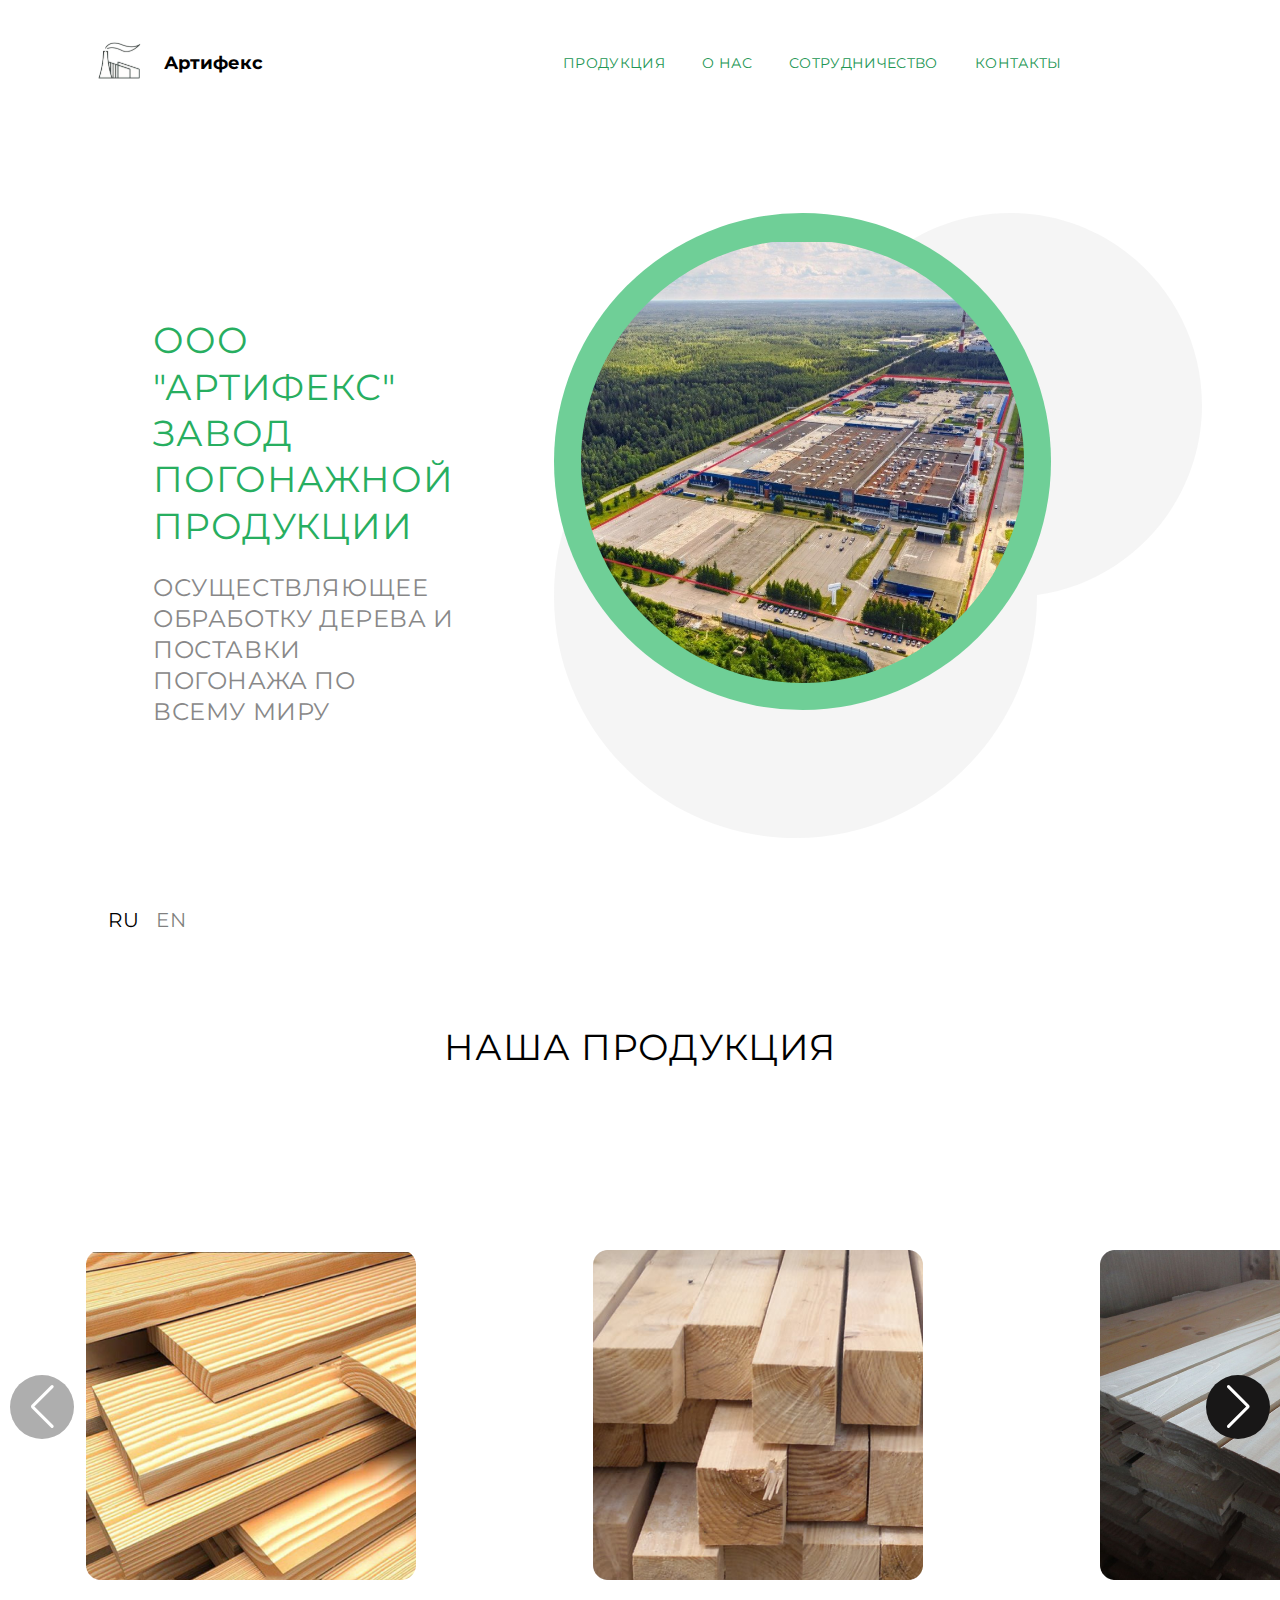
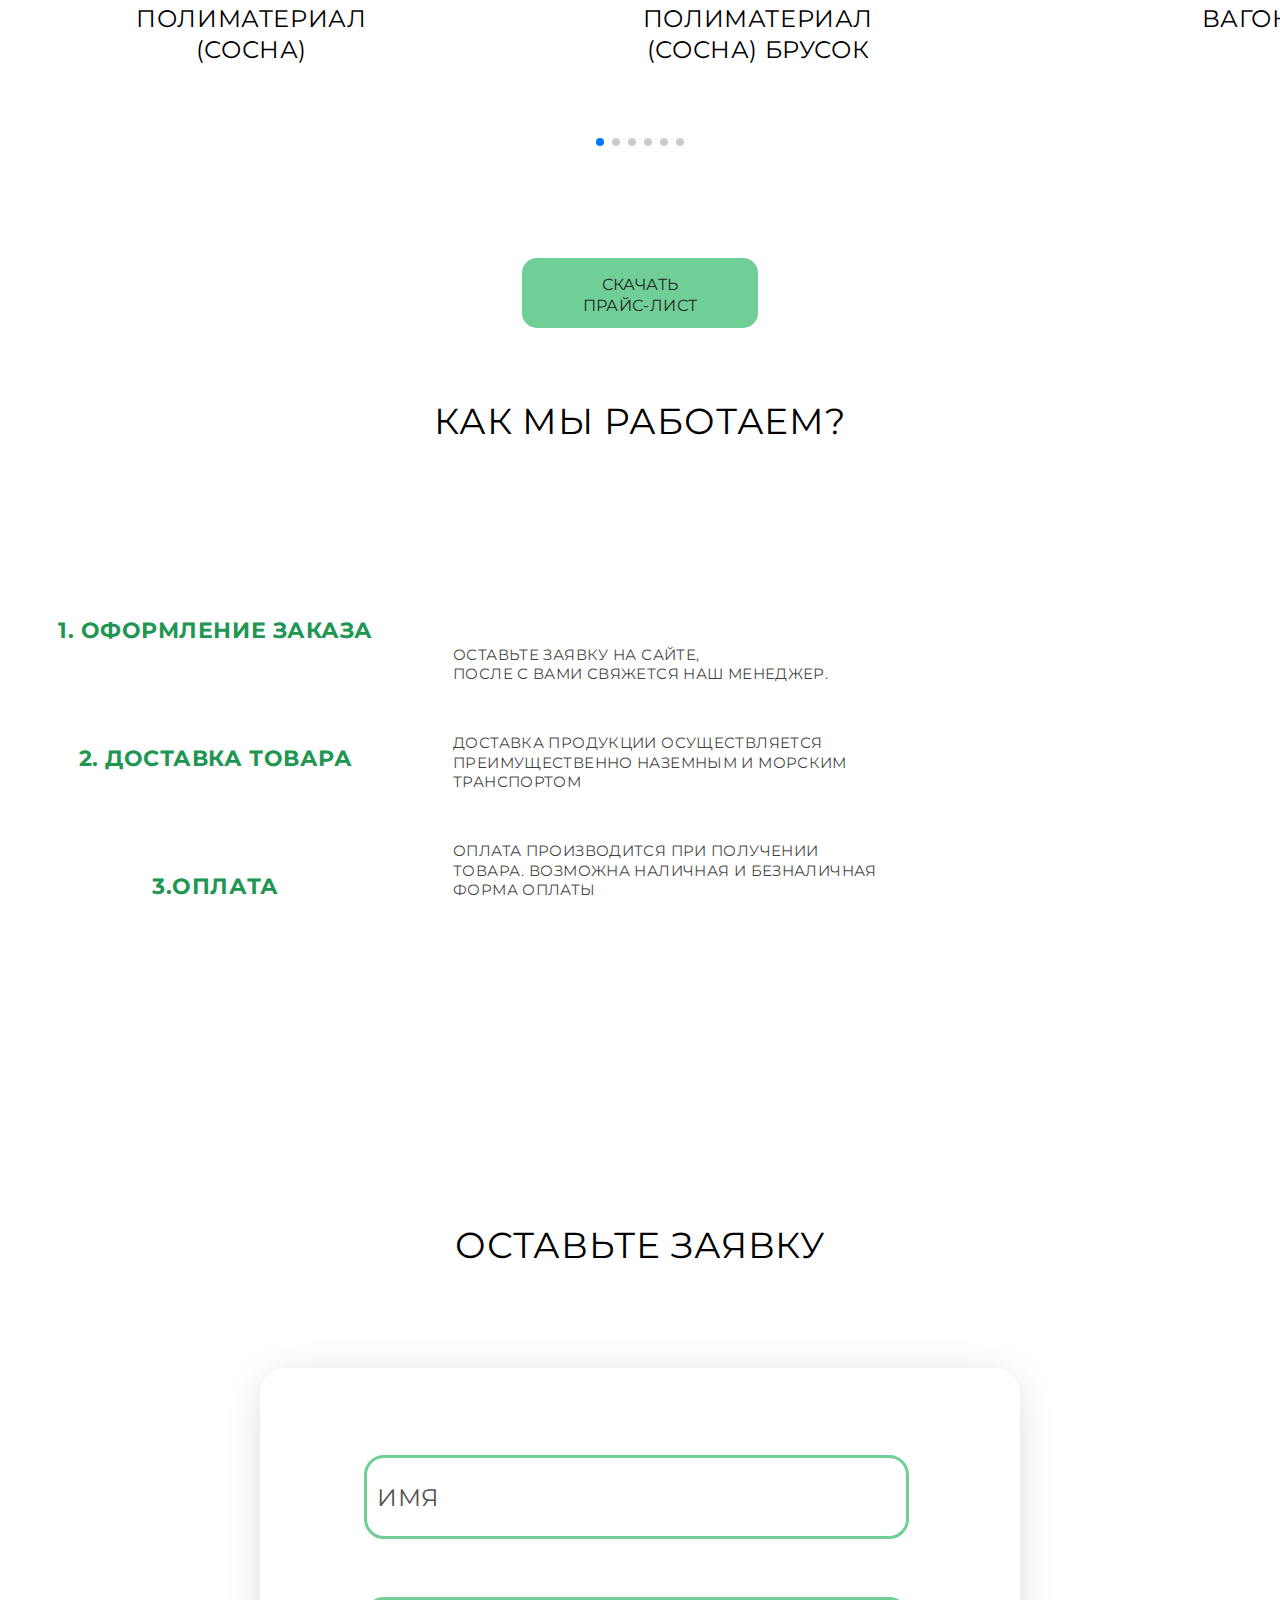
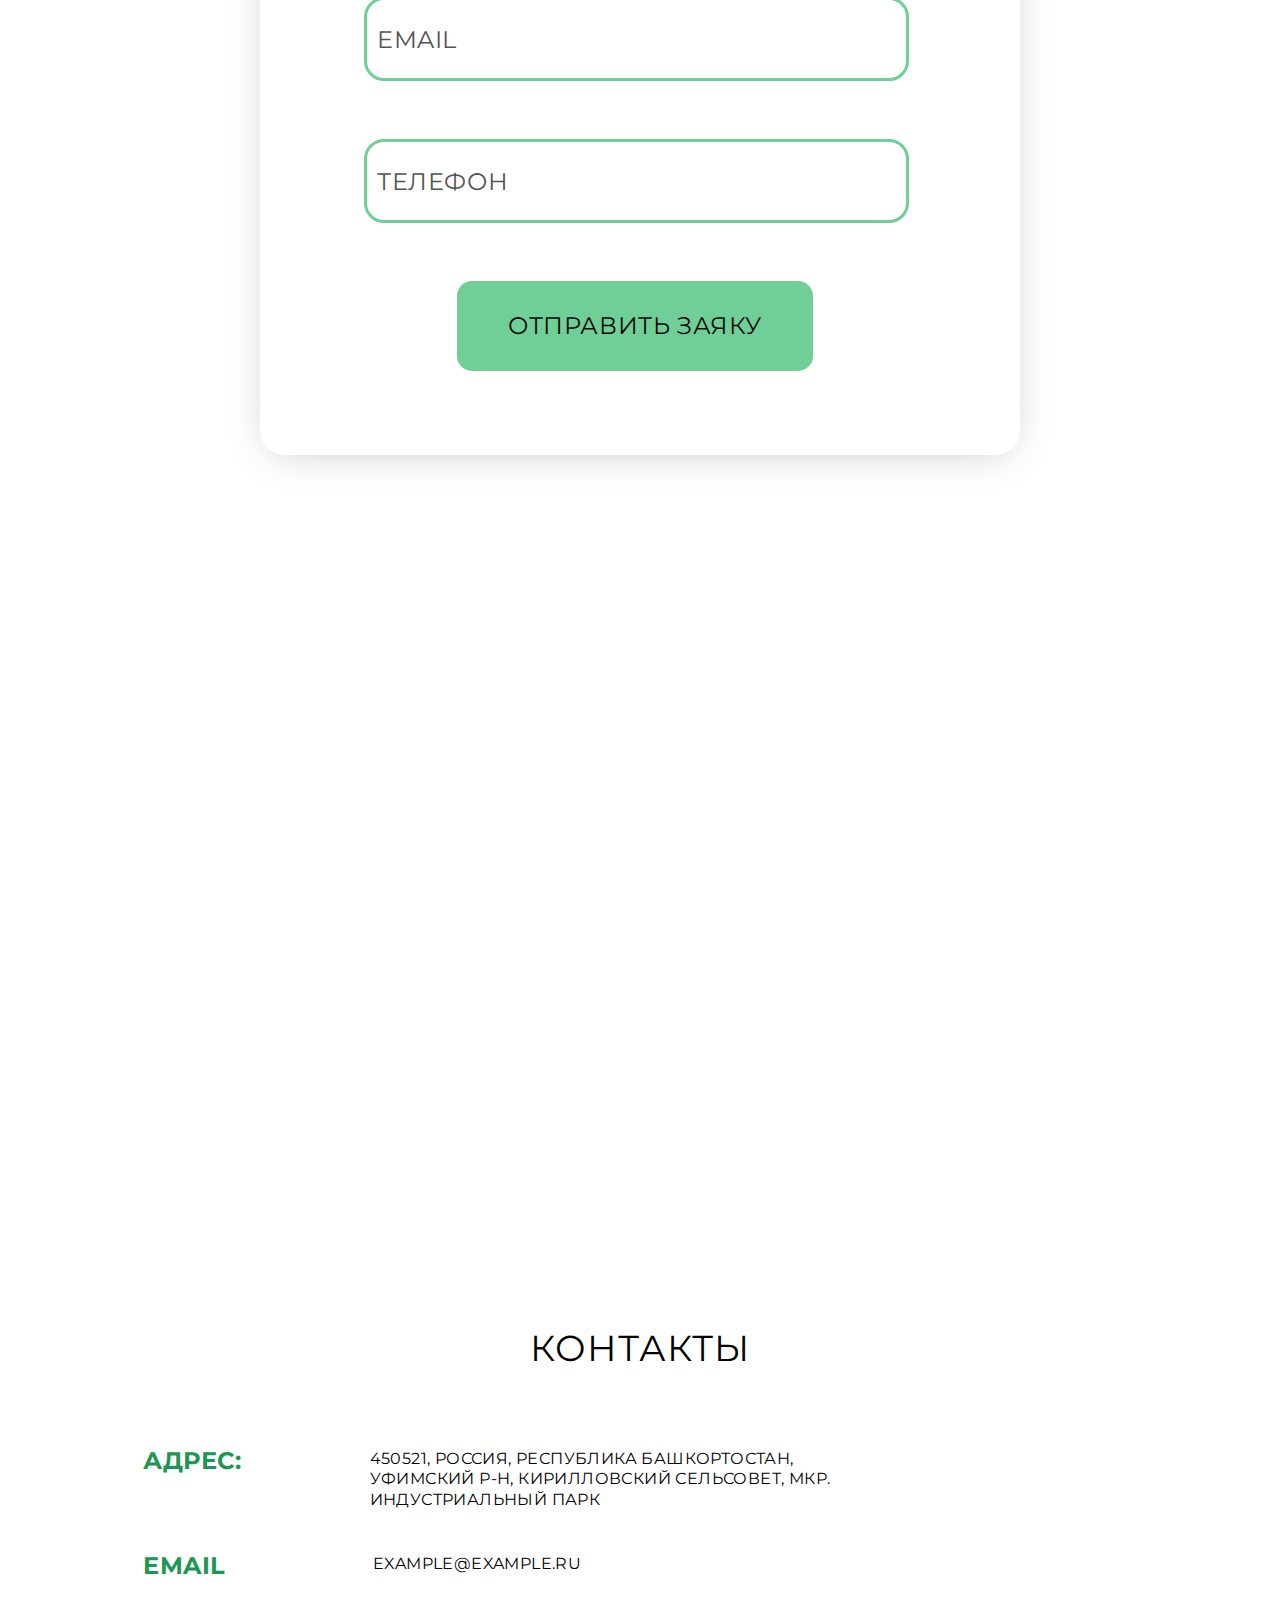
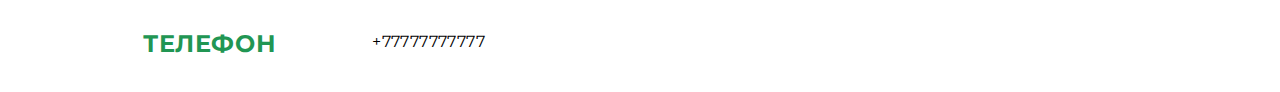
==== commit 57422d47: "Add files via upload" ====
--- a/index.html
+++ b/index.html
@@ -54,38 +54,6 @@
                 <div class="swiper-wrapper content">
                     <div class="swiper-slide card">
                         <div class="card-content">
-                            <img src="assets/sliderImg/Брусок.png" alt="">
-                            <div class="nameSource">
-                                <p>Полиматериал<br>(сосна)</p>
-                            </div>
-                        </div>
-                    </div>
-                    <div class="swiper-slide card">
-                        <div class="card-content">
-                            <img src="assets/sliderImg/Брусок.png" alt="">
-                            <div class="nameSource">
-                                <p>Полиматериал<br>(сосна)</p>
-                            </div>
-                        </div>
-                    </div>
-                    <div class="swiper-slide card">
-                        <div class="card-content">
-                            <img src="assets/sliderImg/Вагонка.png" alt="">
-                            <div class="nameSource">
-                                <p>Полиматериал<br>(сосна)</p>
-                            </div>
-                        </div>
-                    </div>
-                    <div class="swiper-slide card">
-                        <div class="card-content">
-                            <img src="assets/sliderImg/Лиственница.png" alt="">
-                            <div class="nameSource">
-                                <p>Полиматериал<br>(сосна)</p>
-                            </div>
-                        </div>
-                    </div>
-                    <div class="swiper-slide card">
-                        <div class="card-content">
                             <img src="assets/sliderImg/Сосна.png" alt="">
                             <div class="nameSource">
                                 <p>Полиматериал<br>(сосна)</p>
@@ -96,7 +64,55 @@
                         <div class="card-content">
                             <img src="assets/sliderImg/Брусок.png" alt="">
                             <div class="nameSource">
-                                <p>Полиматериал<br>(сосна)</p>
+                                <p>Полиматериал<br>(сосна) брусок</p>
+                            </div>
+                        </div>
+                    </div>
+                    <div class="swiper-slide card">
+                        <div class="card-content">
+                            <img src="assets/sliderImg/Вагонка.png" alt="">
+                            <div class="nameSource">
+                                <p>Вагонка</p>
+                            </div>
+                        </div>
+                    </div>
+                    <div class="swiper-slide card">
+                        <div class="card-content">
+                            <img src="assets/sliderImg/Лиственница.png" alt="">
+                            <div class="nameSource">
+                                <p>Пиломатериал обрезной<br>(лиственница)</p>
+                            </div>
+                        </div>
+                    </div>
+                    <div class="swiper-slide card">
+                        <div class="card-content">
+                            <img src="assets/sliderImg/профлист.png" alt="">
+                            <div class="nameSource">
+                                <p>Профлист</p>
+                            </div>
+                        </div>
+                    </div>
+                    <div class="swiper-slide card">
+                        <div class="card-content">
+                            <img src="assets/sliderImg/Блокхаус.png" alt="">
+                            <div class="nameSource">
+                                <p>Блок<br>хаус</p>
+                            </div>
+                        </div>
+                    </div>
+                    <div class="swiper-slide card">
+                        <div class="card-content">
+                            <img src="assets/sliderImg/Доскапола.png" alt="">
+                            <div class="nameSource">
+                                <p>Доска<br>пола</p>
+                            </div>
+                        </div>
+                    </div>
+                    <div class="swiper-slide card">
+                        <div class="card-content">
+                            <img src="assets/sliderImg/Брусокстроганный.png" alt="">
+                            <div class="nameSource">
+                                <p>Брусок<br>строганный</p>
                             </div>
                         </div>
                     </div>
--- a/styles/adaptive.css
+++ b/styles/adaptive.css
@@ -319,18 +319,25 @@
   .firstSlide .header {
     padding-left: 100px;
     padding-right: 100px;
-  }
-  .firstSlide .header .logoBlock {
-    margin-right: 300px;
-  }
-  .firstSlide .header .logoBlock .logo {
-    margin-right: 7px;
-  }
-  .firstSlide .header .logoBlock .textLogo {
-    font-size: 18px;
-  }
-  .firstSlide .menu .menuBlock li a {
-    font-size: 14px;
+    margin-right: 0px;
+  }
+  .firstSlide .header .logoBlock {
+    margin-left: 40px;
+  }
+  .firstSlide .header .logoBlock .logo {
+    margin-right: 7px;
+  }
+  .firstSlide .header .logoBlock .textLogo {
+    font-size: 16px;
+  }
+  .firstSlide .menu {
+    margin-right: 0px;
+  }
+  .firstSlide .menu .menuBlock {
+    margin-left: 7px;
+  }
+  .firstSlide .menu .menuBlock li a {
+    font-size: 10px;
   }
   .threeSlide .delivery {
     display: block;
@@ -340,9 +347,11 @@
     display: flex;
     justify-content: start;
     align-items: flex-start;
+    margin-right: 0px;
   }
   .threeSlide .delivery .mainHowItem {
-    margin-left: 50px;
+    margin-top: 70px;
+    margin-left: 10px;
     margin-right: 80px;
     text-align: start;
   }
@@ -350,7 +359,7 @@
     font-family: "Montserrat";
     font-style: normal;
     font-weight: 700;
-    font-size: 22px;
+    font-size: 16px;
     line-height: 129.52%;
     text-align: center;
     letter-spacing: 0.025em;
@@ -362,6 +371,7 @@
     font-weight: 400;
     font-size: 15px;
     margin-top: 50px;
+    margin-right: 0px;
   }
   .fiveSlide {
     display: block;
@@ -374,11 +384,178 @@
     padding: 0px;
   }
   .fiveSlide .map iframe {
-    margin-left: 0px;
-    margin: 0px;
-    padding: 0px;
+    width: 400px;
+    height: 335px;
+  }
+  .fiveSlide .contact-info .main-items {
+    font-size: 16px;
+    line-height: 129.52%;
+    letter-spacing: 0.025em;
+    text-transform: uppercase;
+    color: #219653;
+    margin-left: 20px;
+    margin-right: 60px;
+    margin-top: 20px;
+  }
+  .fiveSlide .contact-info .desc-items {
+    font-family: "Montserrat";
+    font-style: normal;
+    font-weight: 400;
+    font-size: 12px;
+    line-height: 129.52%;
+    letter-spacing: 0.025em;
+    text-transform: uppercase;
+    color: #000000;
+    margin-top: 27px;
+  }
+  .fiveSlide .contact-info .adresCont {
+    display: flex;
+  }
+  .fiveSlide .contact-info .emailCont {
+    display: flex;
+  }
+  .fiveSlide .contact-info .emailCont .desc-items {
+    margin-left: 19px;
+  }
+  .fiveSlide .contact-info .telCont {
+    display: flex;
+  }
+  .fiveSlide .contact-info .telCont .desc-items {
+    margin-left: -32px;
+  }
+  .fourSlide .nameCat {
+    margin-bottom: 100px;
+  }
+  .fourSlide form {
+    display: block;
+    width: 400px;
+    height: 440px;
+    background-color: rgb(255, 255, 255);
+    background: #FFFFFF;
+    box-shadow: 0px 5px 43px -12px rgba(0, 0, 0, 0.25);
+    border-radius: 25px;
+    margin-left: auto;
+    margin-right: auto;
+    padding-top: 87px;
+    margin-bottom: 50px;
+  }
+  .fourSlide form input {
+    margin-bottom: 58px;
+    width: 219px;
+    height: 21px;
+    border: 3px solid #6FCF97;
+    border-radius: 20px;
+    color: #000000;
+    padding: 10px;
+    font-family: "Montserrat";
+    font-style: normal;
+    font-weight: 400;
+    font-size: 16px;
+    line-height: 129.52%;
+    text-align: start;
+    letter-spacing: 0.025em;
+    text-transform: uppercase;
+    margin-left: 76px;
+    color: #020202;
+  }
+  .fourSlide form input::-moz-placeholder {
+    font-family: "Montserrat";
+    font-style: normal;
+    font-weight: 400;
+    font-size: 16px;
+    line-height: 129.52%;
+    text-align: start;
+    letter-spacing: 0.025em;
+    text-transform: uppercase;
+    color: #535353;
+  }
+  .fourSlide form input:-ms-input-placeholder {
+    font-family: "Montserrat";
+    font-style: normal;
+    font-weight: 400;
+    font-size: 16px;
+    line-height: 129.52%;
+    text-align: start;
+    letter-spacing: 0.025em;
+    text-transform: uppercase;
+    color: #535353;
+  }
+  .fourSlide form input::placeholder {
+    font-family: "Montserrat";
+    font-style: normal;
+    font-weight: 400;
+    font-size: 16px;
+    line-height: 129.52%;
+    text-align: start;
+    letter-spacing: 0.025em;
+    text-transform: uppercase;
+    color: #535353;
+  }
+  .fourSlide form button {
+    background: #6FCF97;
+    border: 1px solid #6FCF97;
+    border-radius: 15px;
+    width: 297px;
+    height: 64px;
     border: 0px;
-    width: 800px;
-    height: 746px;
+    text-align: center;
+    margin-left: 50px;
+  }
+  .fourSlide form button p {
+    font-family: "Montserrat";
+    font-style: normal;
+    font-weight: 400;
+    font-size: 16px;
+    line-height: 129.52%;
+    text-align: center;
+    letter-spacing: 0.025em;
+    text-transform: uppercase;
+    color: #0B0A0A;
+  }
+  .swiper {
+    width: 600px;
+  }
+  .swiper .card-content {
+    margin-left: 70px;
+    width: 200px;
+  }
+  .swiper .card-content img {
+    width: 200px;
+  }
+  .infoSlide {
+    display: block;
+    margin-top: 0px;
+  }
+  .infoSlide .infoText .nameCompany {
+    font-size: 24px;
+  }
+  .infoSlide .infoText .descInfo {
+    font-size: 18px;
+  }
+  .infoSlide .infoImg {
+    display: flex;
+    margin-left: 58px;
+  }
+  .infoSlide .infoImg img.factryImg {
+    position: absolute;
+    z-index: 10;
+  }
+  .infoSlide .infoImg img.unionImg {
+    position: relative;
+    z-index: 0;
+    margin-right: 120px;
+    width: 325px;
+  }
+  .swiper-button-next {
+    opacity: 0;
+  }
+  .swiper-button-prev {
+    opacity: 0;
+  }
+  .swiper-button-next.swiper-button-disabled, .swiper-button-prev.swiper-button-disabled {
+    opacity: 0;
+  }
+  .nameCat {
+    margin-bottom: 25px;
   }
 }/*# sourceMappingURL=adaptive.css.map */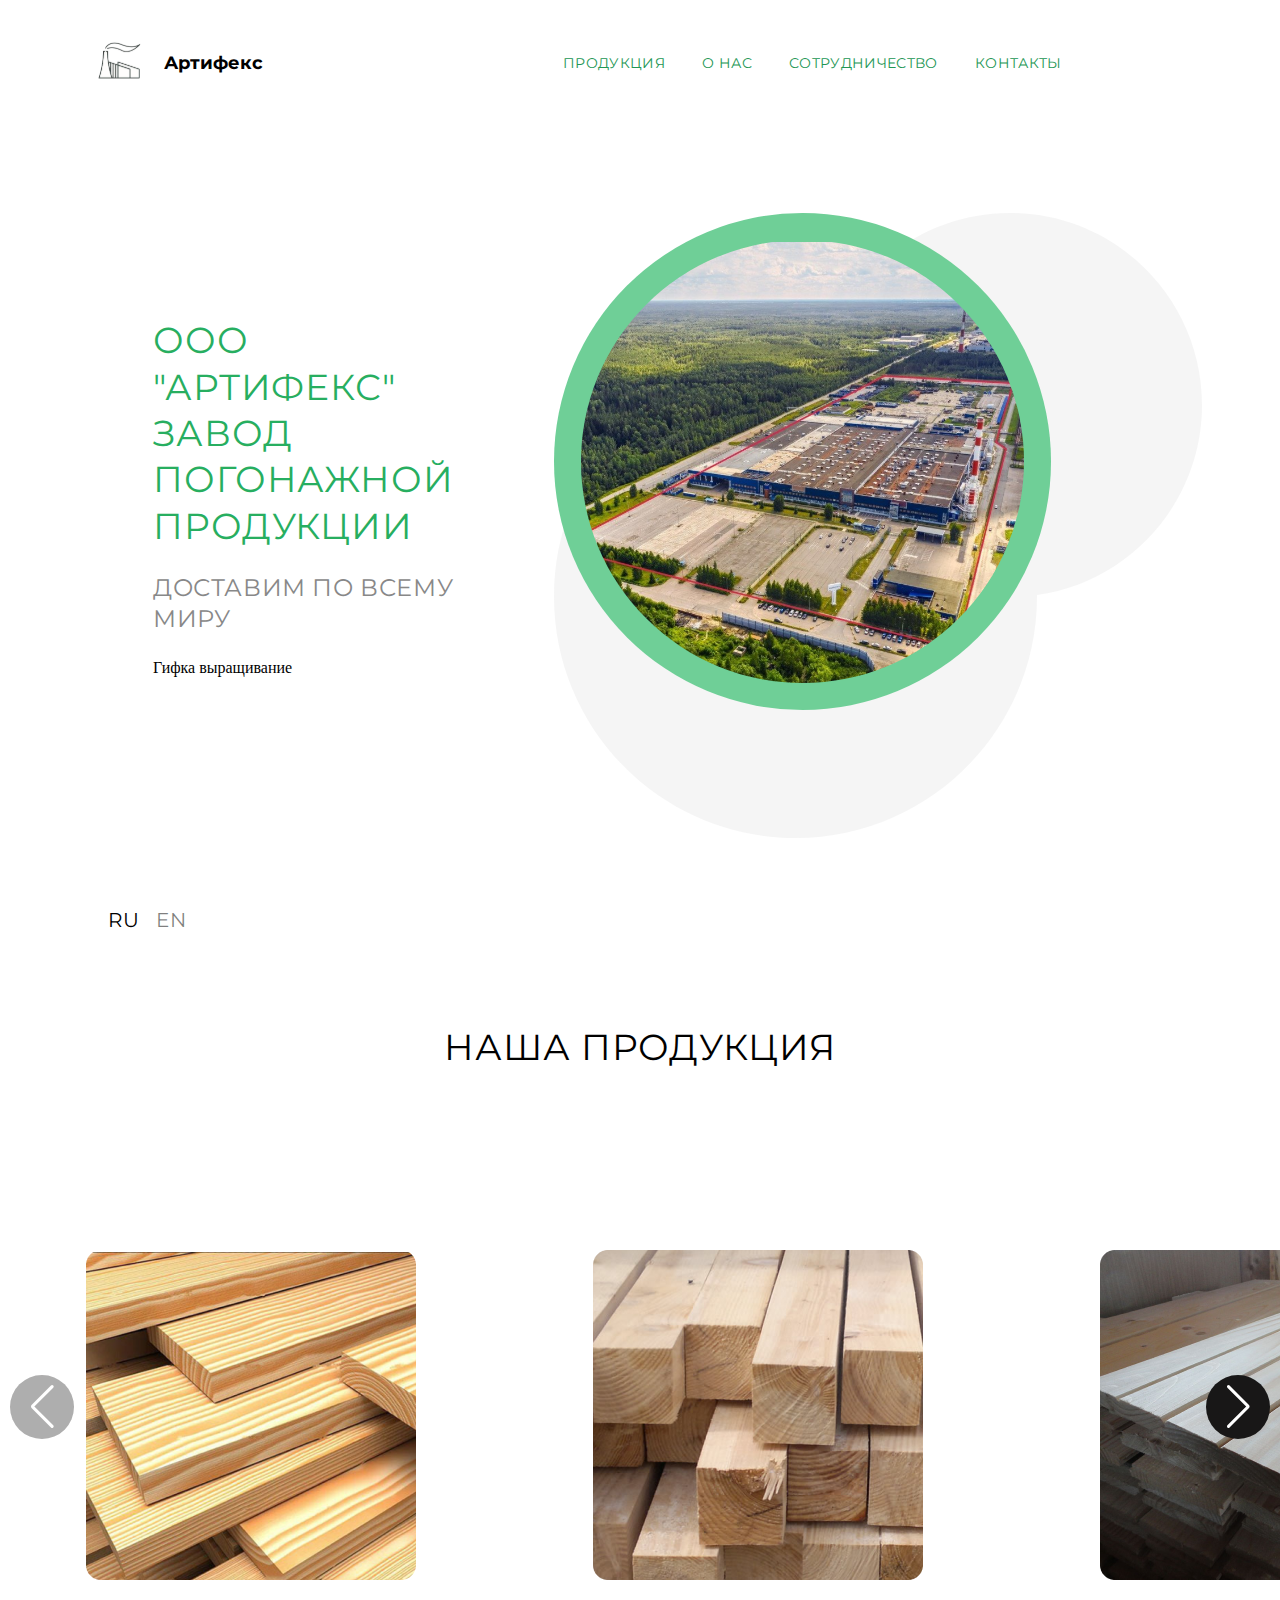
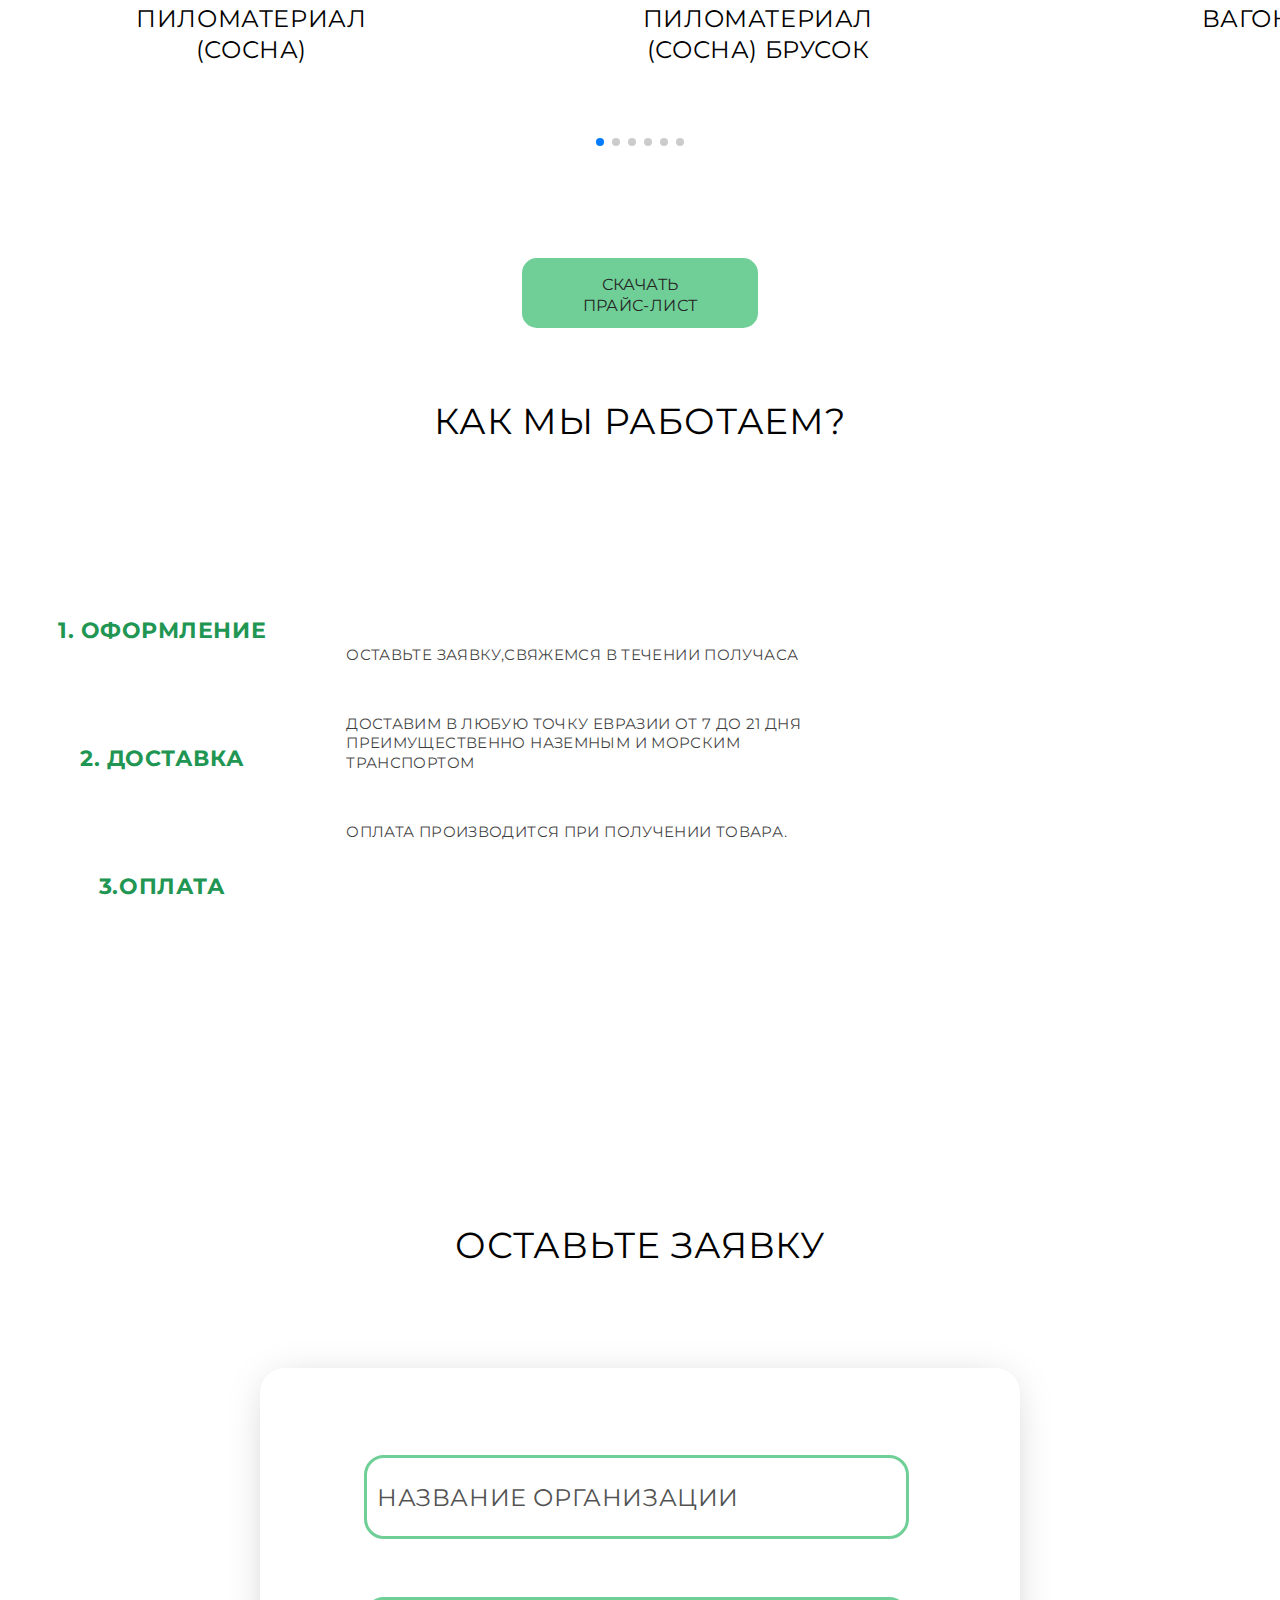
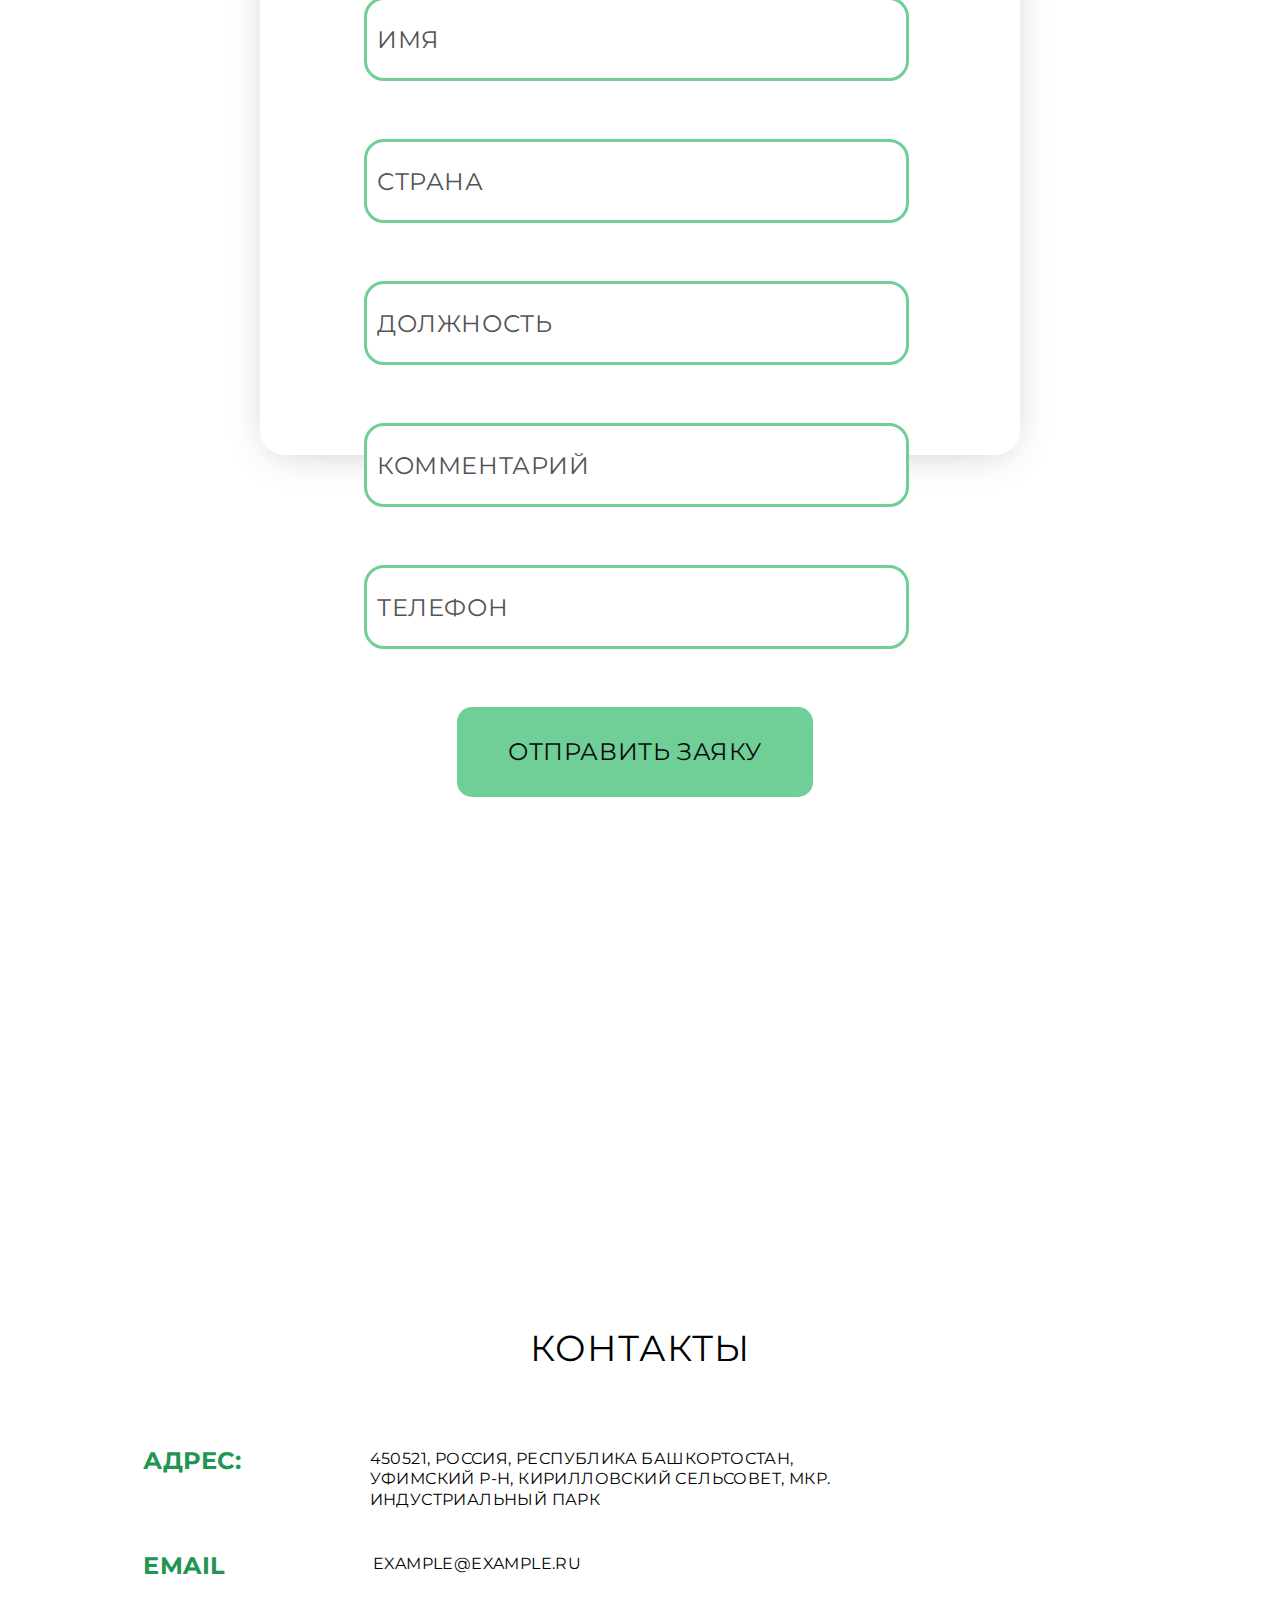
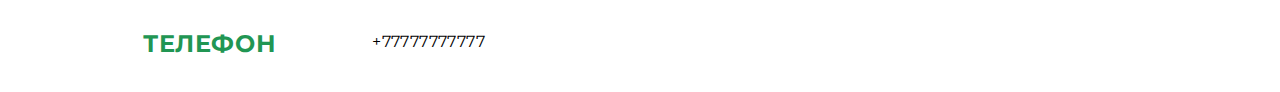
==== commit 38ee1767: "Add files via upload" ====
--- a/index.html
+++ b/index.html
@@ -32,7 +32,8 @@
     <div class="infoSlide">
         <div class="infoText">
             <h1 class="nameCompany animate__animated animate__backInLeft">ООО "Артифекс"<br>завод погонажной продукции</h1>
-            <p class="descInfo animate__animated animate__backInLeft">осуществляющее обработку дерева и поставки<br>погонажа по всему миру</p>
+            <p class="descInfo animate__animated animate__backInLeft">Доставим по всему миру</p>
+            Гифка выращивание
         </div>
         <div class="infoImg">
             <img class="factryImg" src="assets/Factory.svg" alt="" srcset="">
@@ -56,7 +57,7 @@
                         <div class="card-content">
                             <img src="assets/sliderImg/Сосна.png" alt="">
                             <div class="nameSource">
-                                <p>Полиматериал<br>(сосна)</p>
+                                <p>Пиломатериал<br>(сосна)</p>
                             </div>
                         </div>
                     </div>
@@ -64,7 +65,7 @@
                         <div class="card-content">
                             <img src="assets/sliderImg/Брусок.png" alt="">
                             <div class="nameSource">
-                                <p>Полиматериал<br>(сосна) брусок</p>
+                                <p>Пиломатериал<br>(сосна) брусок</p>
                             </div>
                         </div>
                     </div>
@@ -134,28 +135,28 @@
         <h1 class="nameCat">Как мы работаем?</h1>
         <div class="delivery">
             <div class="mainHowItem">
-                <p class="mainHow animate__animated animate__backInLeft">1. Оформление заказа</p>
-                <p class="mainHow animate__animated animate__backInLeft">2. Доставка товара</p>
+                <p class="mainHow animate__animated animate__backInLeft">1. Оформление</p>
+                <p class="mainHow animate__animated animate__backInLeft">2. Доставка</p>
                 <p class="mainHow animate__animated animate__backInLeft">3.Оплата</p>
             </div>
             <div class="descHowItem">
-                <p class="descHow animate__animated animate__backInRight">Оставьте заявку на сайте,<br>
-                    после с вами свяжется наш менеджер.</p>
-                <p class="descHow animate__animated animate__backInRight">Доставка продукции осуществляется<br>
+                <p class="descHow animate__animated animate__backInRight">Оставьте заявку,свяжемся в течении получаса</p>
+                <p class="descHow animate__animated animate__backInRight">Доставим в любую точку Евразии от 7 до 21 дня<br>
                     преимущественно наземным и морским <br>
                     транспортом</p>
-                <p class="descHow animate__animated animate__backInRight">Оплата производится при получении<br> 
-                    товара. Возможна наличная и безналичная <br>
-                    форма оплаты</p>
+                <p class="descHow animate__animated animate__backInRight">Оплата производится при получении товара.</p>
             </div>
         </div>
     </div>
     <div class="fourSlide" id="fourSlide">
         <h1 class="nameCat">Оставьте заявку</h1>
         <form action="" method="post">
+            <input type="text" name="name" id="name" placeholder="Название организации">
             <input type="text" name="name" id="name" placeholder="Имя">
-            <input type="text" name="email" id="email" placeholder="Email">
-            <input type="text" name="tel" id="name" placeholder="Телефон">
+            <input type="text" name="name" id="name" placeholder="Страна">
+            <input type="text" name="email" id="email" placeholder="Должность">
+            <input type="text" name="email" id="email" placeholder="Комментарий">
+            <input type="text" name="email" id="email" placeholder="Телефон">
             <button type="submit"><p>Отправить заяку</p></button>
         </form>
     </div>
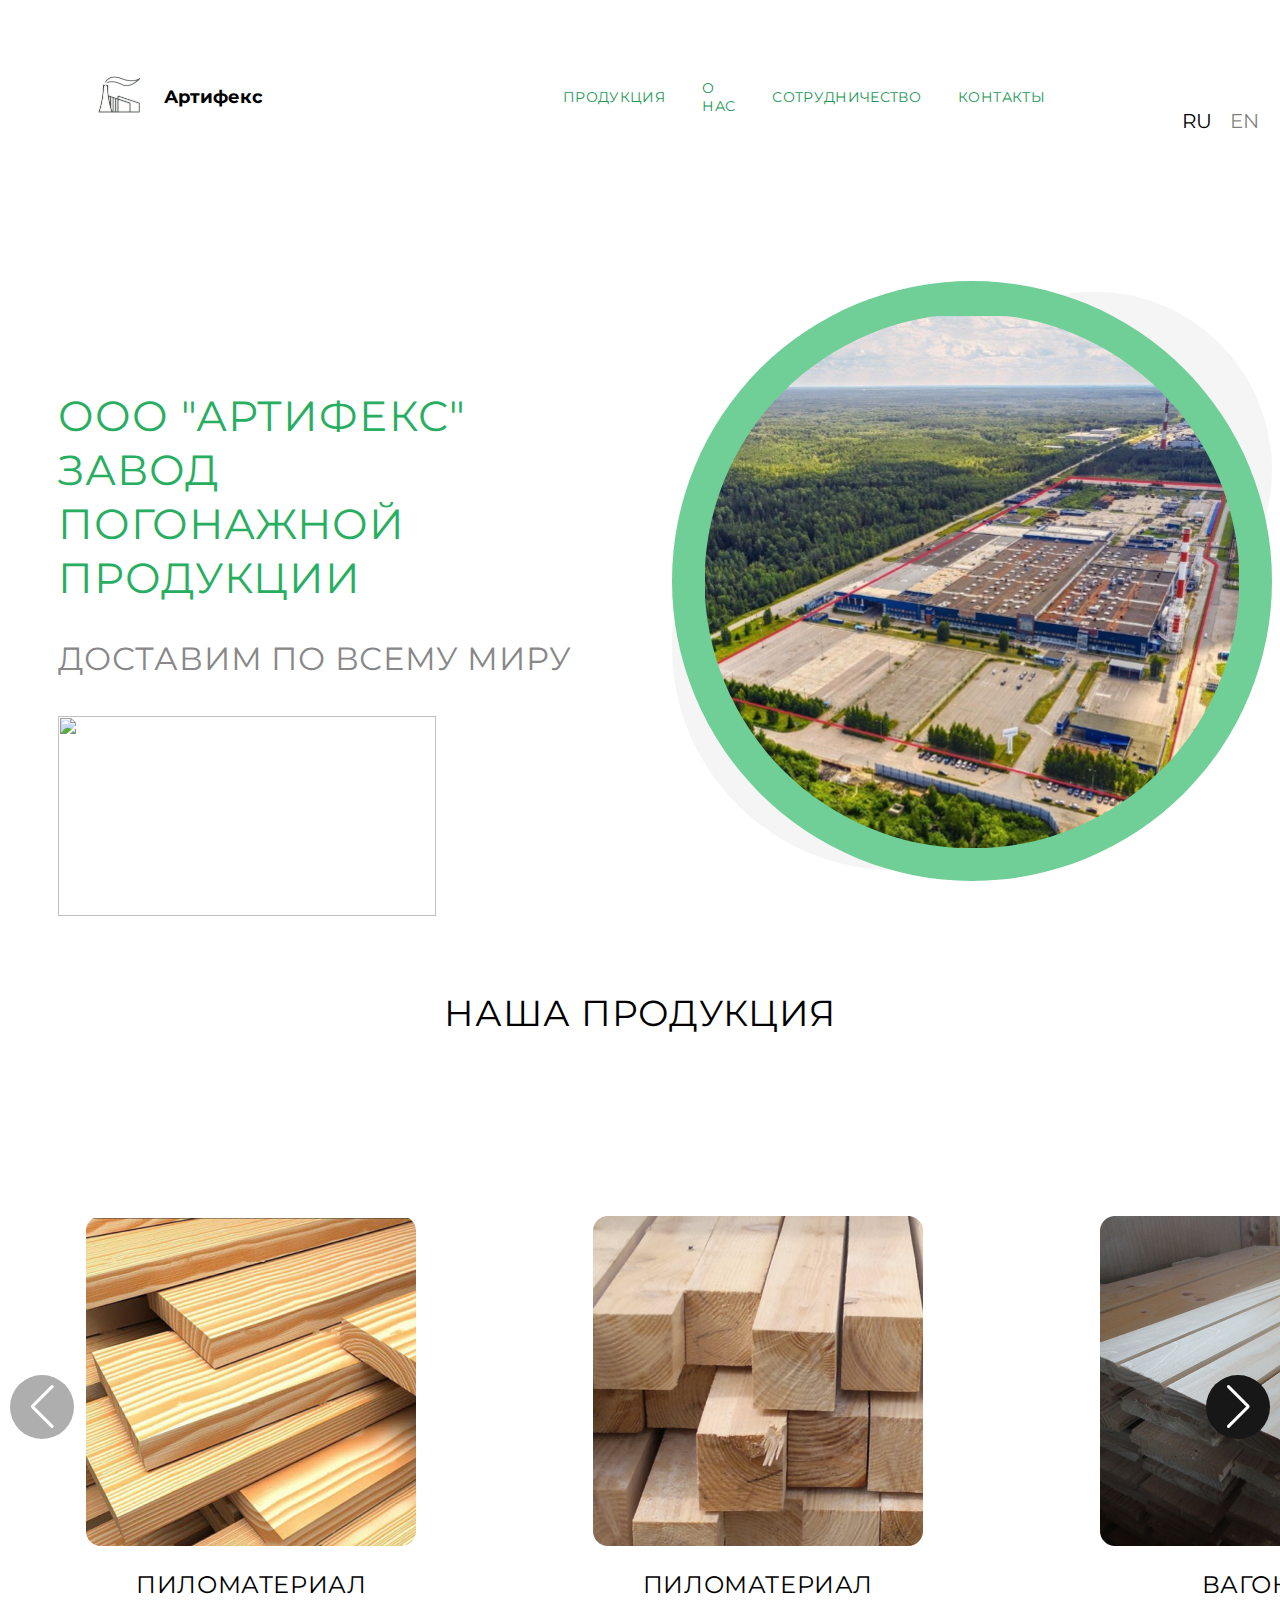
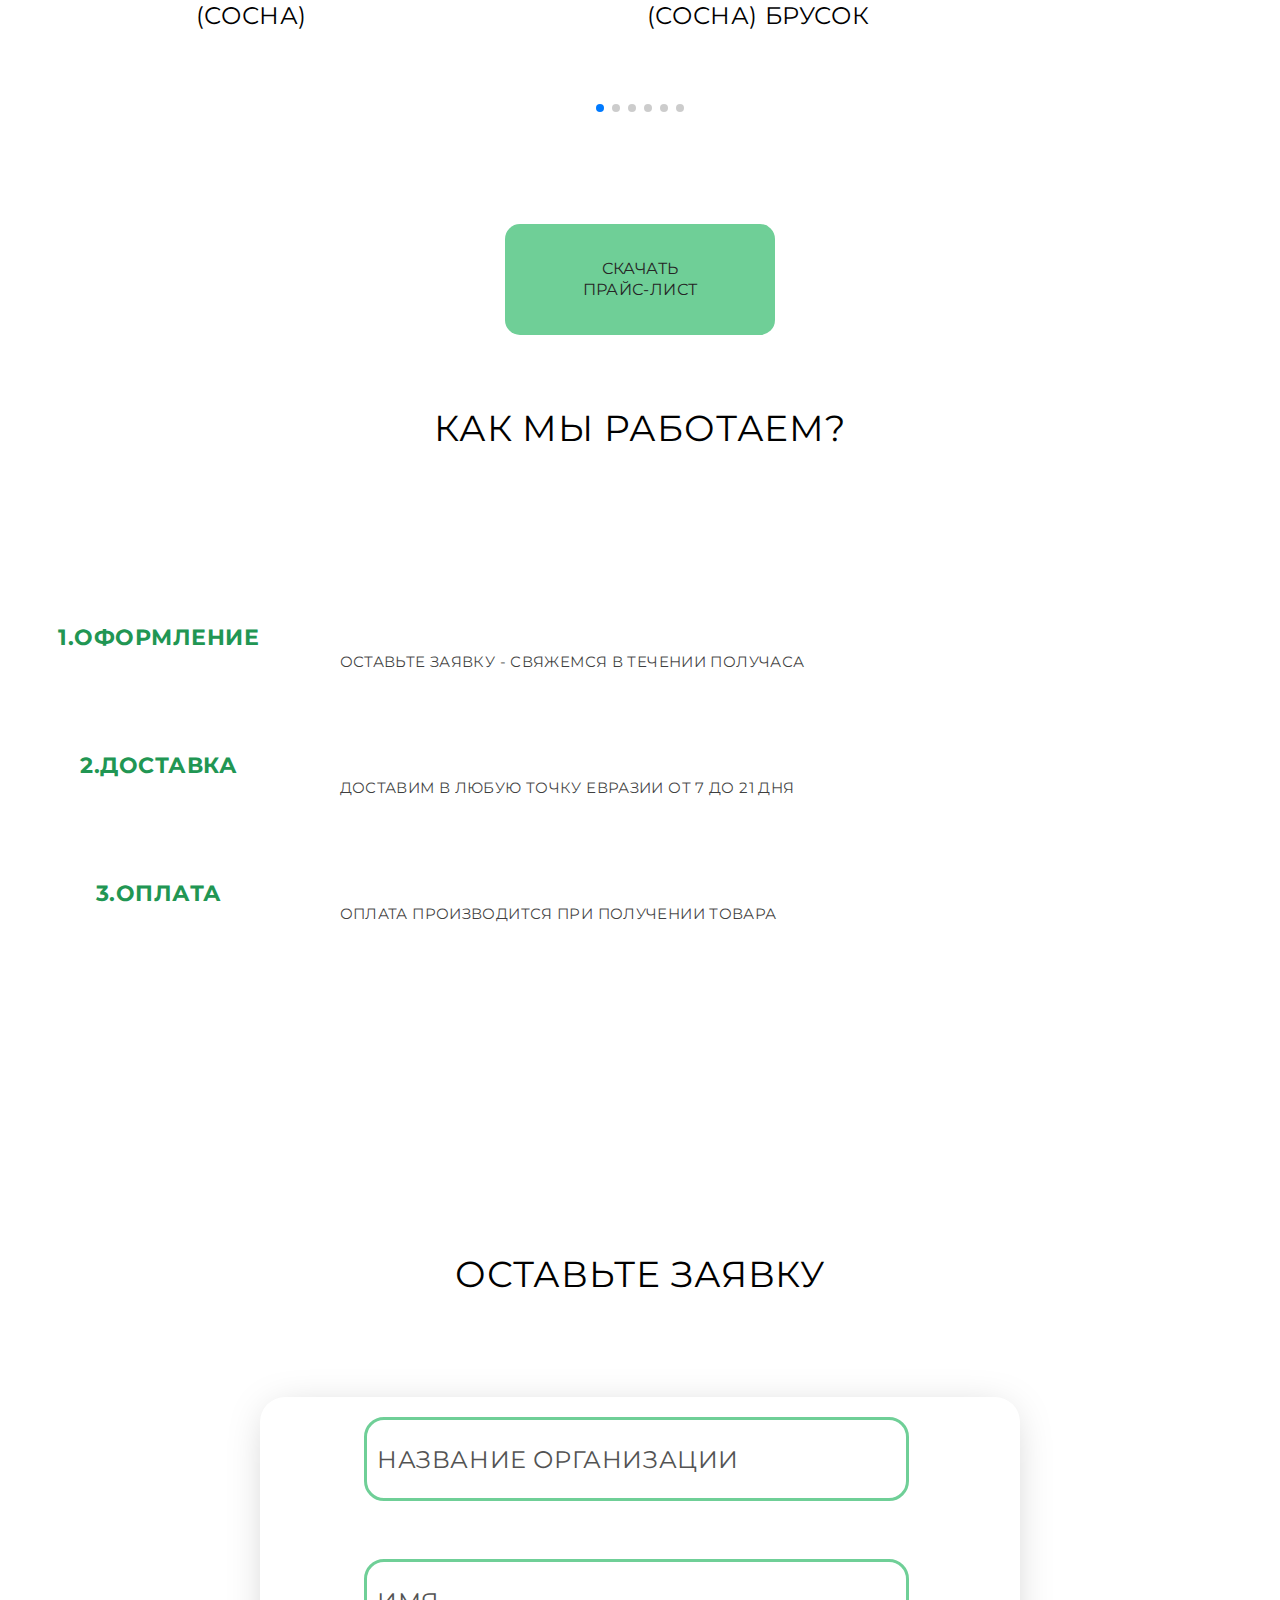
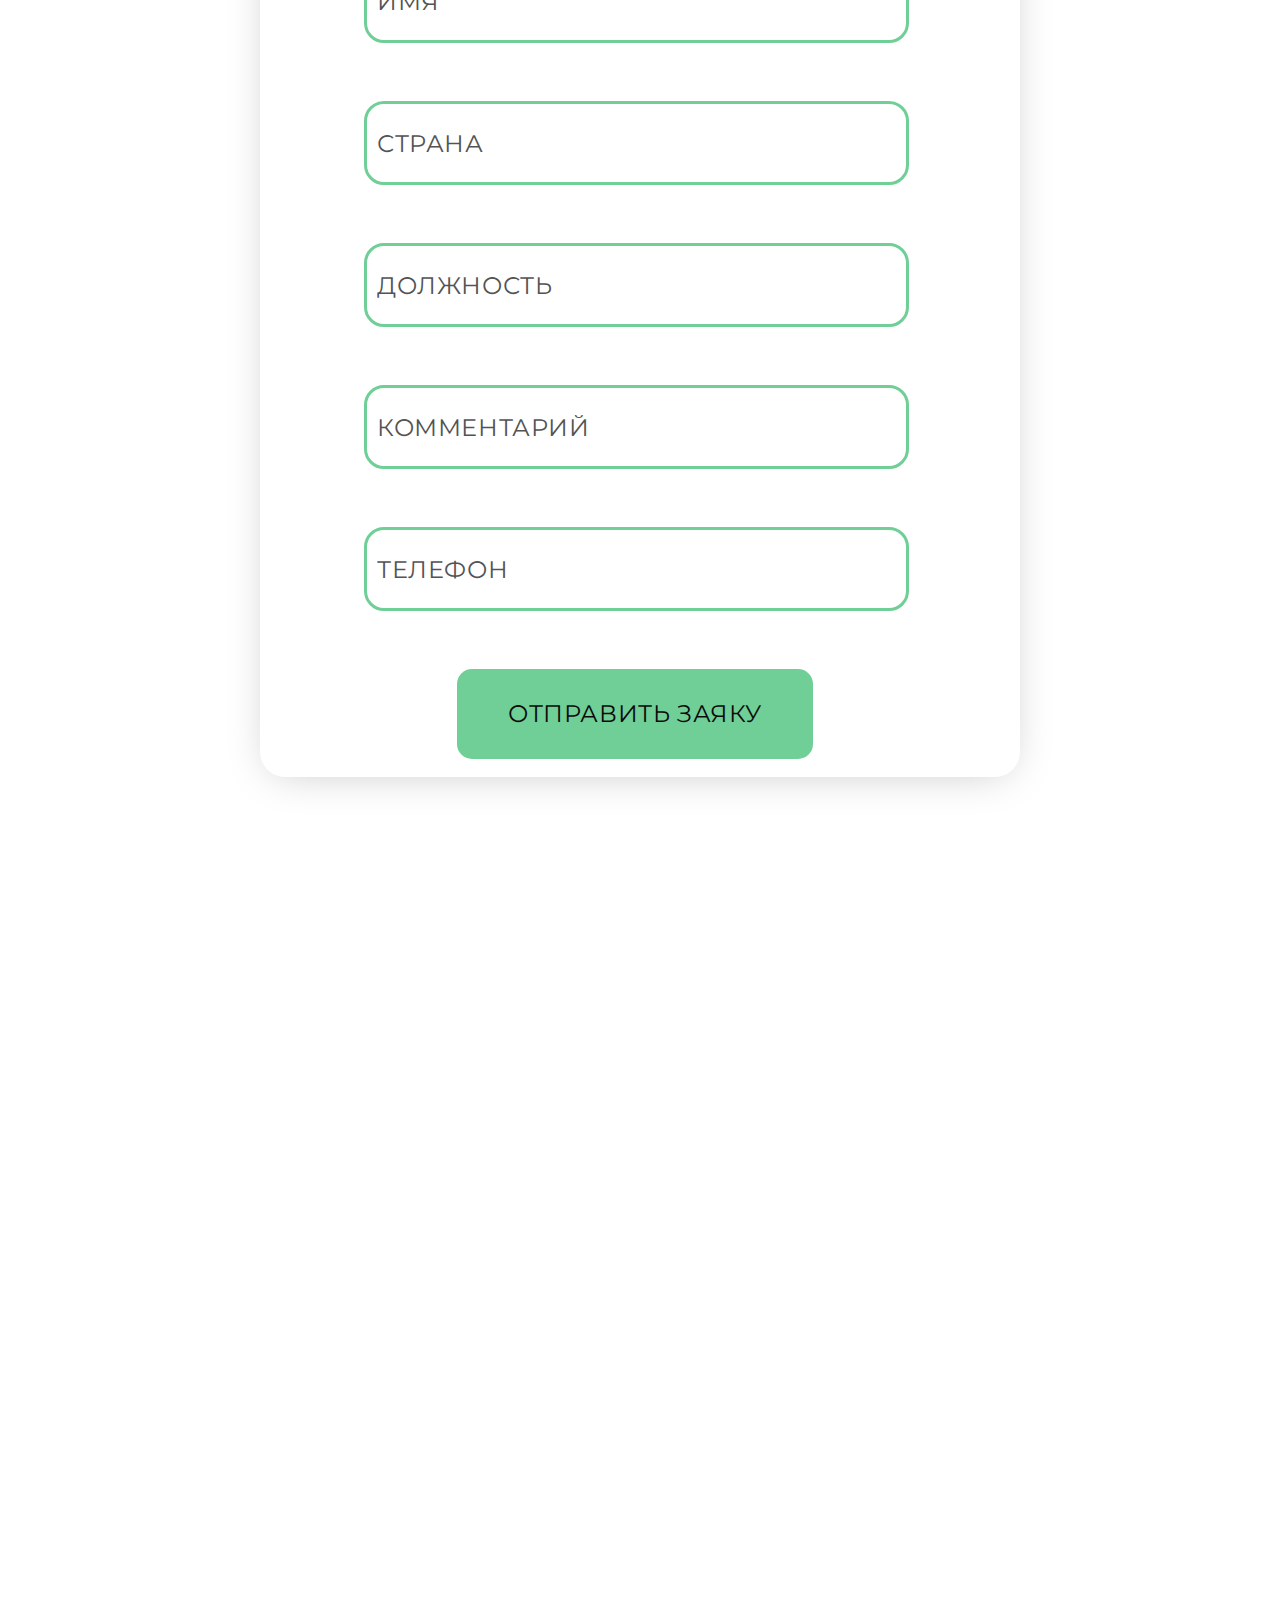
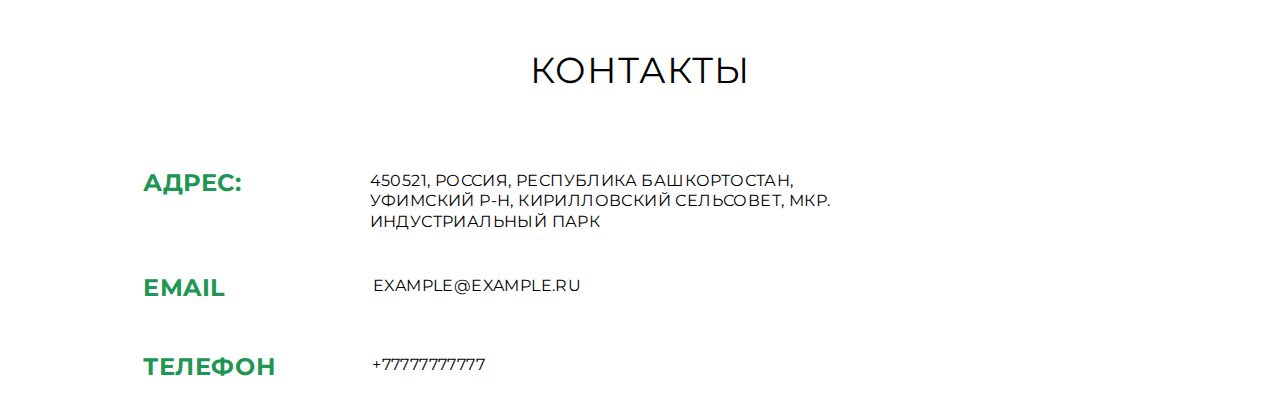
==== commit 57264629: "Add files via upload" ====
--- a/index.html
+++ b/index.html
@@ -26,6 +26,12 @@
                 <li><a href="#secondSlide">О нас</a></li>
                 <li><a href="#fourSlide">Сотрудничество</a></li>
                 <li><a href="#fiveSlide">Контакты</a></li>
+                <div class="lang">
+                    <p class="active">RU</p>
+                    <p class="">EN</p>
+                </div>
+                </div>
+                </div>
             </ul>
         </div>
     </div>
@@ -33,7 +39,7 @@
         <div class="infoText">
             <h1 class="nameCompany animate__animated animate__backInLeft">ООО "Артифекс"<br>завод погонажной продукции</h1>
             <p class="descInfo animate__animated animate__backInLeft">Доставим по всему миру</p>
-            Гифка выращивание
+            <img src="https://www.kibrispdr.org/data/1792/plant-gif-3.gif" alt="" srcset="">
         </div>
         <div class="infoImg">
             <img class="factryImg" src="assets/Factory.svg" alt="" srcset="">
@@ -41,12 +47,6 @@
         </div>
     </div>
     <div>
-    <div class="lang">
-        <p class="active">RU</p>
-        <p class="">EN</p>
-    </div>
-    </div>
-    </div>
     <div class="secondSlide" id="secondSlide">
         <h1 class="nameCat">Наша продукция</h1>
         <div class="slider">
@@ -135,16 +135,14 @@
         <h1 class="nameCat">Как мы работаем?</h1>
         <div class="delivery">
             <div class="mainHowItem">
-                <p class="mainHow animate__animated animate__backInLeft">1. Оформление</p>
-                <p class="mainHow animate__animated animate__backInLeft">2. Доставка</p>
+                <p class="mainHow animate__animated animate__backInLeft">1.Оформление</p>
+                <p class="mainHow animate__animated animate__backInLeft">2.Доставка</p>
                 <p class="mainHow animate__animated animate__backInLeft">3.Оплата</p>
             </div>
             <div class="descHowItem">
-                <p class="descHow animate__animated animate__backInRight">Оставьте заявку,свяжемся в течении получаса</p>
-                <p class="descHow animate__animated animate__backInRight">Доставим в любую точку Евразии от 7 до 21 дня<br>
-                    преимущественно наземным и морским <br>
-                    транспортом</p>
-                <p class="descHow animate__animated animate__backInRight">Оплата производится при получении товара.</p>
+                <p class="descHow animate__animated animate__backInRight">Оставьте заявку - свяжемся в течении получаса</p>
+                <p class="descHow animate__animated animate__backInRight">Доставим в любую точку Евразии от 7 до 21 дня</p>
+                <p class="descHow animate__animated animate__backInRight">Оплата производится при получении товара</p>
             </div>
         </div>
     </div>
--- a/styles/style.css
+++ b/styles/style.css
@@ -28,7 +28,7 @@
   display: flex;
   justify-content: center;
   align-items: center;
-  margin-right: 626px;
+  margin-right: 420px;
 }
 .header .logoBlock .logo {
   width: 69px;
@@ -74,13 +74,13 @@
 .infoSlide .infoText {
   margin-top: 80px;
   margin-right: 100px;
-  margin-left: 195px;
+  margin-left: 50px;
 }
 .infoSlide .infoText .nameCompany {
   font-family: "Montserrat";
   font-style: normal;
   font-weight: 400;
-  font-size: 36px;
+  font-size: 42px;
   line-height: 129.52%;
   letter-spacing: 0.025em;
   text-transform: uppercase;
@@ -90,30 +90,38 @@
   font-family: "Montserrat";
   font-style: normal;
   font-weight: 400;
-  font-size: 24px;
+  font-size: 32px;
   line-height: 129.52%;
   letter-spacing: 0.025em;
   text-transform: uppercase;
   color: #888888;
 }
+.infoSlide .infoText img {
+  width: 378px;
+  height: 200px;
+  margin-top: 5px;
+}
 .infoSlide .infoImg {
   display: flex;
 }
 .infoSlide .infoImg img.factryImg {
+  width: 600px;
+  height: 600px;
   position: absolute;
   z-index: 10;
 }
 .infoSlide .infoImg img.unionImg {
   position: relative;
   z-index: 0;
-  margin-right: 120px;
+  width: 600px;
+  height: 600px;
 }
 
 .lang {
   display: flex;
   flex-direction: row;
   align-items: flex-start;
-  margin-left: 240px;
+  margin-left: 17px;
   gap: 17px;
 }
 .lang p {
@@ -136,8 +144,8 @@
   margin-top: 100px;
 }
 .secondSlide .downPrice .buttonDown {
-  width: 236px;
-  height: 70px;
+  width: 270px;
+  height: 111px;
   background: #6FCF97;
   border-radius: 15px;
   border: 0px;
@@ -157,7 +165,7 @@
 
 .threeSlide .delivery {
   text-align: center;
-  margin-bottom: 220px;
+  margin-bottom: 120px;
   text-align: start;
   display: flex;
   justify-content: start;
@@ -187,6 +195,7 @@
   font-size: 32px;
   line-height: 129.52%;
   /* or 41px */
+  margin-bottom: 107px;
   letter-spacing: 0.025em;
   text-transform: uppercase;
   color: rgba(0, 0, 0, 0.75);
@@ -198,14 +207,14 @@
 .fourSlide form {
   display: block;
   width: 760px;
-  height: 600px;
+  height: 960px;
   background-color: rgb(255, 255, 255);
   background: #FFFFFF;
   box-shadow: 0px 5px 43px -12px rgba(0, 0, 0, 0.25);
   border-radius: 25px;
   margin-left: auto;
   margin-right: auto;
-  padding-top: 87px;
+  padding-top: 20px;
   margin-bottom: 50px;
 }
 .fourSlide form input {
--- a/styles/adaptive.css
+++ b/styles/adaptive.css
@@ -53,74 +53,7 @@
     color: #000000;
   }
   .fiveSlide {
-    display: block;
-  }
-  .fiveSlide .nameCat {
-    margin-bottom: 50px;
-  }
-  .fiveSlide .map {
-    margin: 0px;
-    padding: 0px;
-  }
-  .fiveSlide .map iframe {
-    margin-left: 0px;
-    margin: 0px;
-    padding: 0px;
-    border: 0px;
-    width: 980px;
-    height: 746px;
-  }
-}
-@media screen and (max-width: 1280px) {
-  .firstSlide .header {
-    padding-left: 80px;
-    padding-right: 100px;
-  }
-  .firstSlide .header .logoBlock {
-    margin-right: 300px;
-  }
-  .firstSlide .header .logoBlock .logo {
-    margin-right: 7px;
-  }
-  .firstSlide .header .logoBlock .textLogo {
-    font-size: 18px;
-  }
-  .firstSlide .menu .menuBlock li a {
-    font-size: 14px;
-  }
-  .threeSlide .delivery {
-    display: block;
-    text-align: center;
-    margin-bottom: 220px;
-    text-align: start;
-    display: flex;
-    justify-content: start;
-    align-items: flex-start;
-  }
-  .threeSlide .delivery .mainHowItem {
-    margin-left: 50px;
-    margin-right: 80px;
-    text-align: start;
-  }
-  .threeSlide .delivery .mainHowItem p {
-    font-family: "Montserrat";
-    font-style: normal;
-    font-weight: 700;
-    font-size: 22px;
-    line-height: 129.52%;
-    text-align: center;
-    letter-spacing: 0.025em;
-    text-transform: uppercase;
-    color: #219653;
-    margin-bottom: 100px;
-  }
-  .threeSlide .delivery .descHowItem p {
-    font-weight: 400;
-    font-size: 15px;
-    margin-top: 50px;
-  }
-  .fiveSlide {
-    display: block;
+    display: flex;
   }
   .fiveSlide .nameCat {
     margin-bottom: 50px;
@@ -138,6 +71,73 @@
     height: 746px;
   }
 }
+@media screen and (max-width: 1280px) {
+  .firstSlide .header {
+    padding-left: 80px;
+    padding-right: 100px;
+  }
+  .firstSlide .header .logoBlock {
+    margin-right: 300px;
+  }
+  .firstSlide .header .logoBlock .logo {
+    margin-right: 7px;
+  }
+  .firstSlide .header .logoBlock .textLogo {
+    font-size: 18px;
+  }
+  .firstSlide .menu .menuBlock li a {
+    font-size: 14px;
+  }
+  .threeSlide .delivery {
+    display: block;
+    text-align: center;
+    margin-bottom: 220px;
+    text-align: start;
+    display: flex;
+    justify-content: start;
+    align-items: flex-start;
+  }
+  .threeSlide .delivery .mainHowItem {
+    margin-left: 50px;
+    margin-right: 80px;
+    text-align: start;
+  }
+  .threeSlide .delivery .mainHowItem p {
+    font-family: "Montserrat";
+    font-style: normal;
+    font-weight: 700;
+    font-size: 22px;
+    line-height: 129.52%;
+    text-align: center;
+    letter-spacing: 0.025em;
+    text-transform: uppercase;
+    color: #219653;
+    margin-bottom: 100px;
+  }
+  .threeSlide .delivery .descHowItem p {
+    font-weight: 400;
+    font-size: 15px;
+    margin-top: 50px;
+  }
+  .fiveSlide {
+    display: block;
+  }
+  .fiveSlide .nameCat {
+    margin-bottom: 50px;
+  }
+  .fiveSlide .map {
+    margin: 0px;
+    padding: 0px;
+  }
+  .fiveSlide .map iframe {
+    margin-left: 0px;
+    margin: 0px;
+    padding: 0px;
+    border: 0px;
+    width: 800px;
+    height: 746px;
+  }
+}
 @media screen and (max-width: 1024px) {
   .firstSlide .header {
     padding-left: 80px;
@@ -322,7 +322,7 @@
     margin-right: 0px;
   }
   .firstSlide .header .logoBlock {
-    margin-left: 40px;
+    margin-left: -177px;
   }
   .firstSlide .header .logoBlock .logo {
     margin-right: 7px;
@@ -334,7 +334,7 @@
     margin-right: 0px;
   }
   .firstSlide .menu .menuBlock {
-    margin-left: 7px;
+    margin-left: 200px;
   }
   .firstSlide .menu .menuBlock li a {
     font-size: 10px;
@@ -558,4 +558,10 @@
   .nameCat {
     margin-bottom: 25px;
   }
+  .lang {
+    position: relative;
+    z-index: 10;
+    margin-top: -154px;
+    right: 200px;
+  }
 }/*# sourceMappingURL=adaptive.css.map */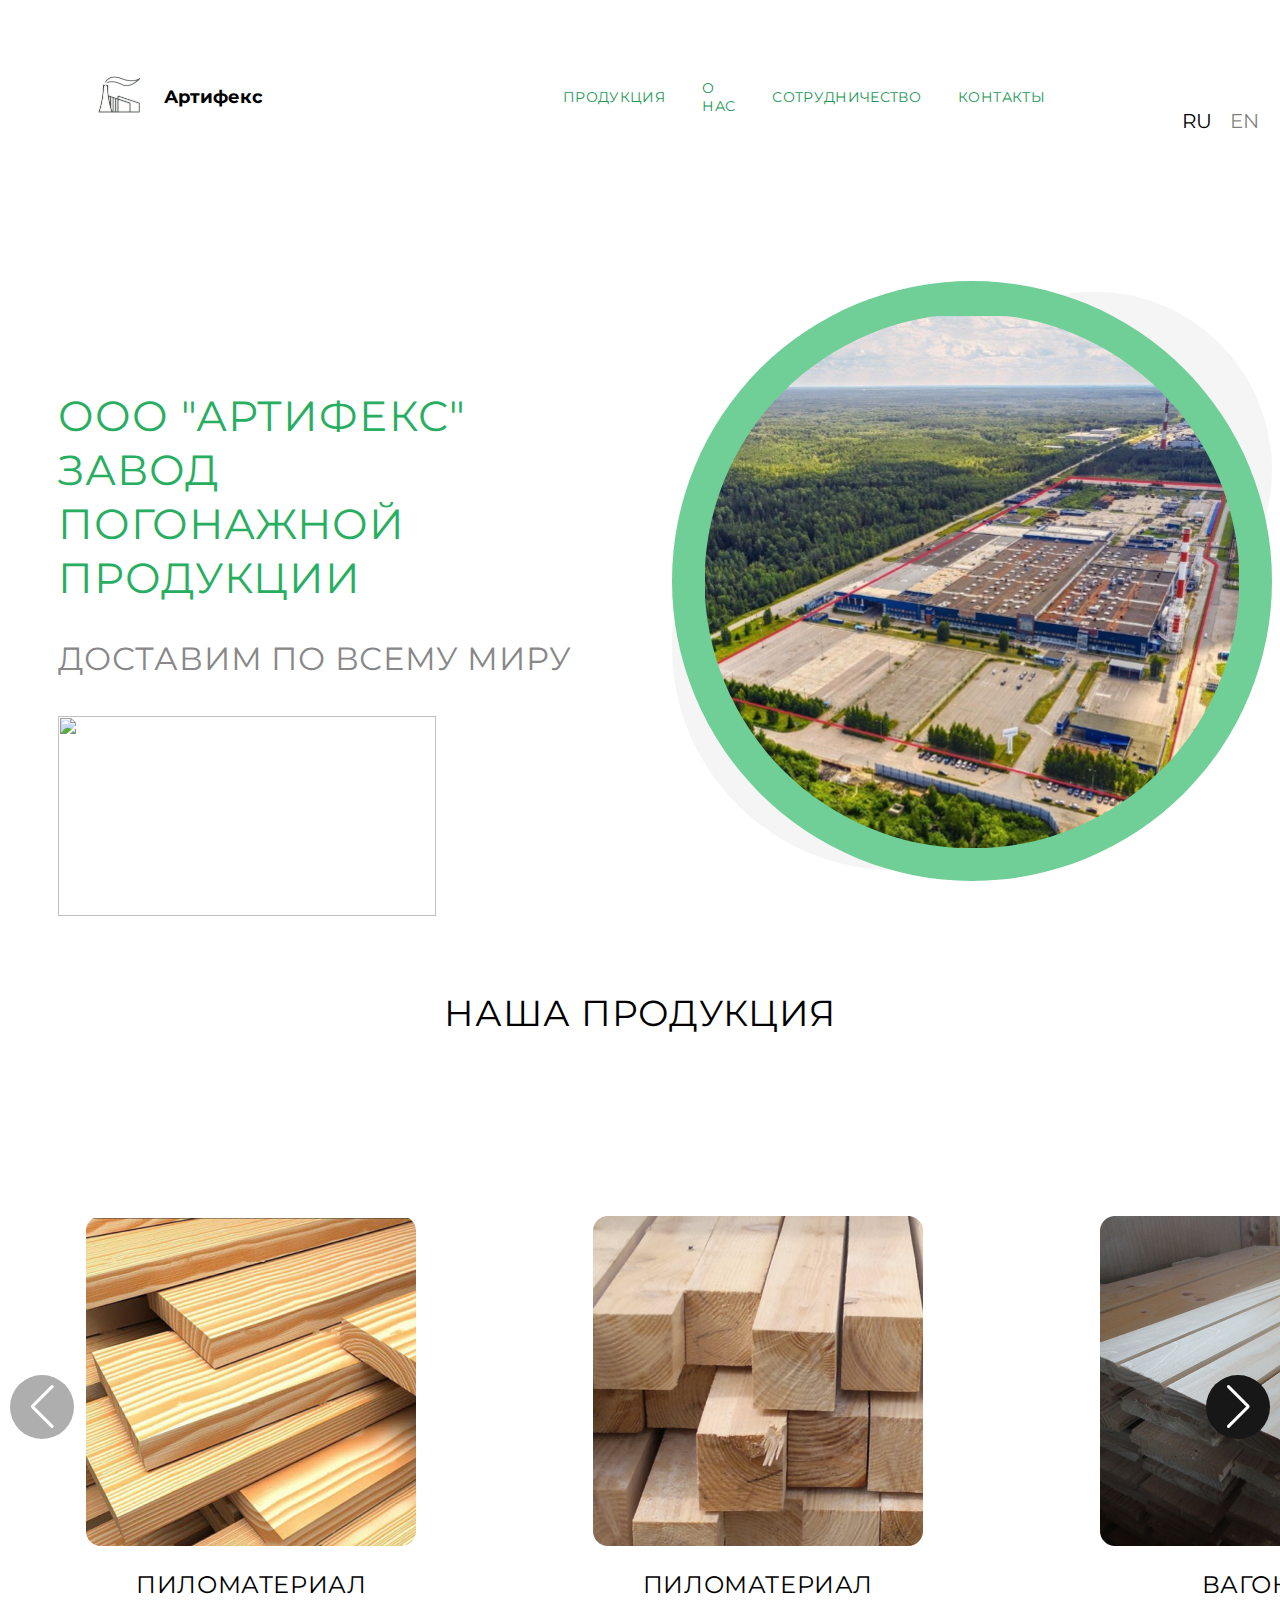
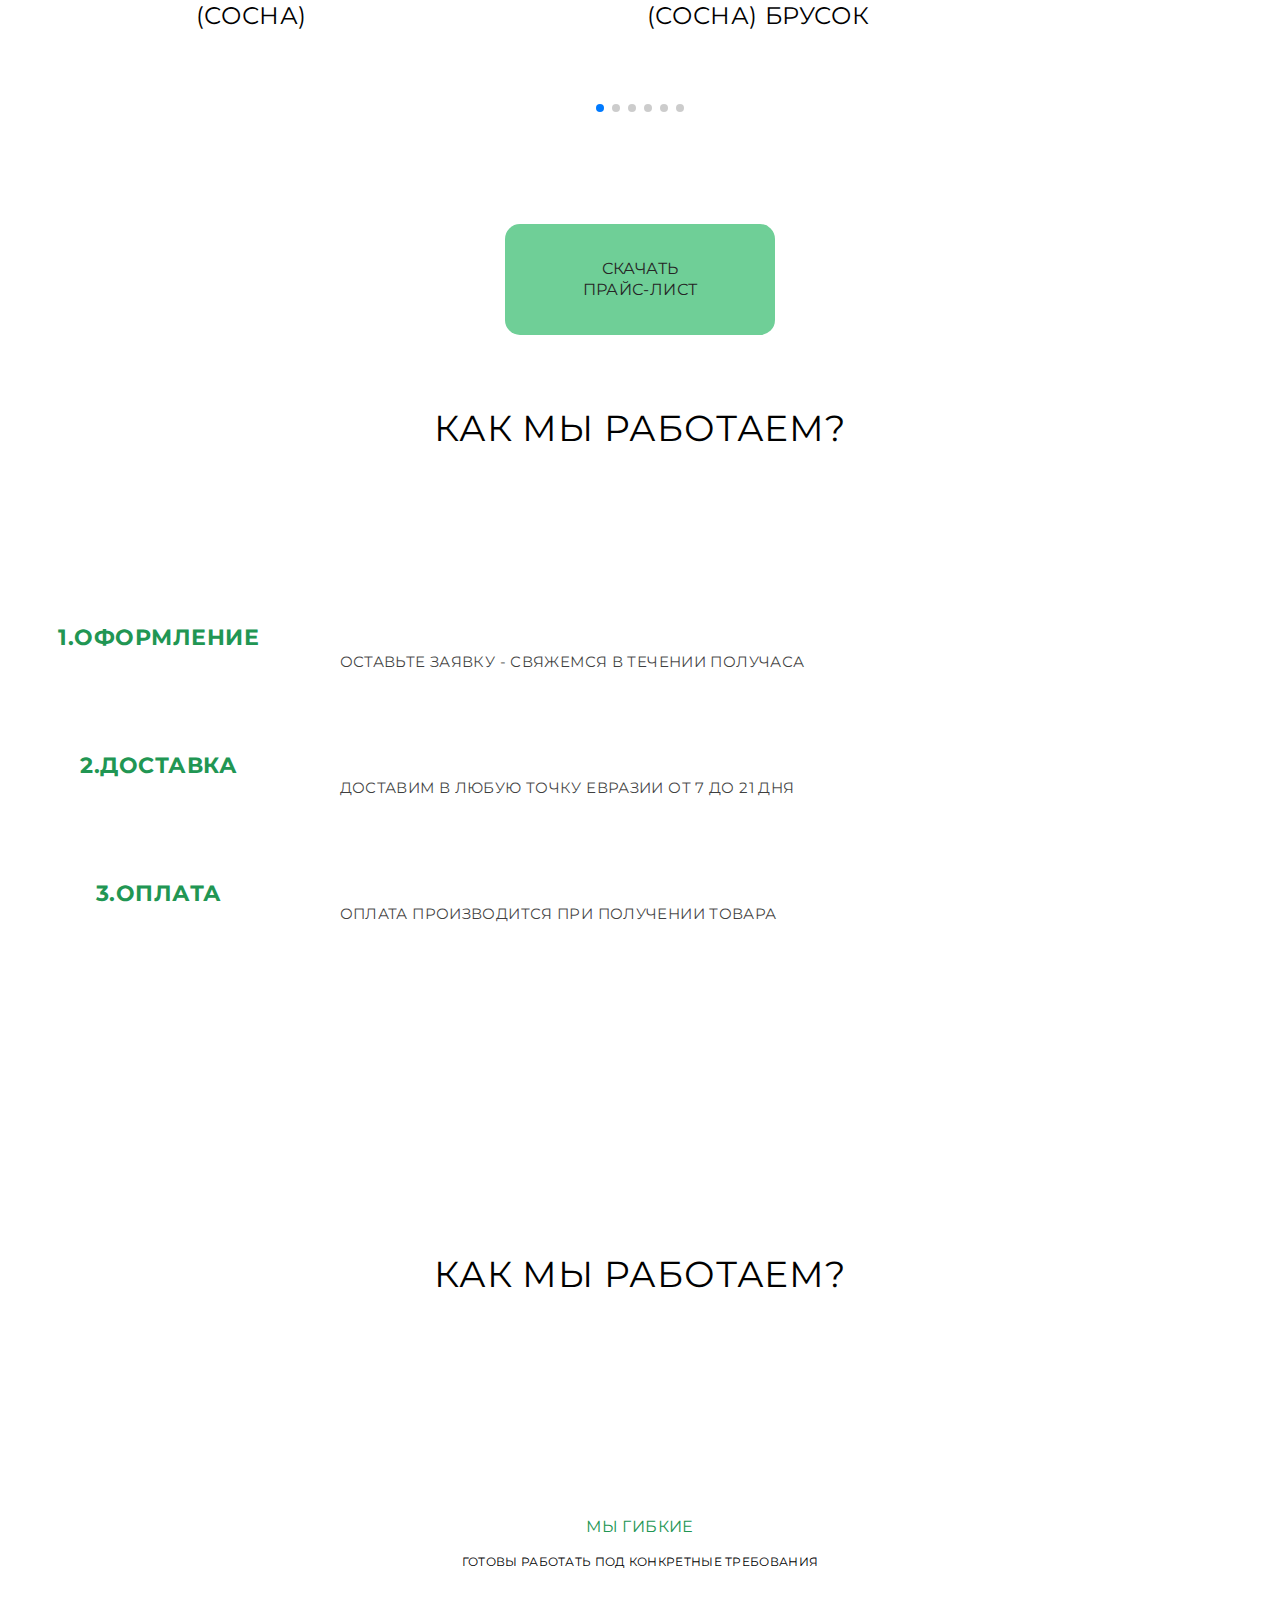
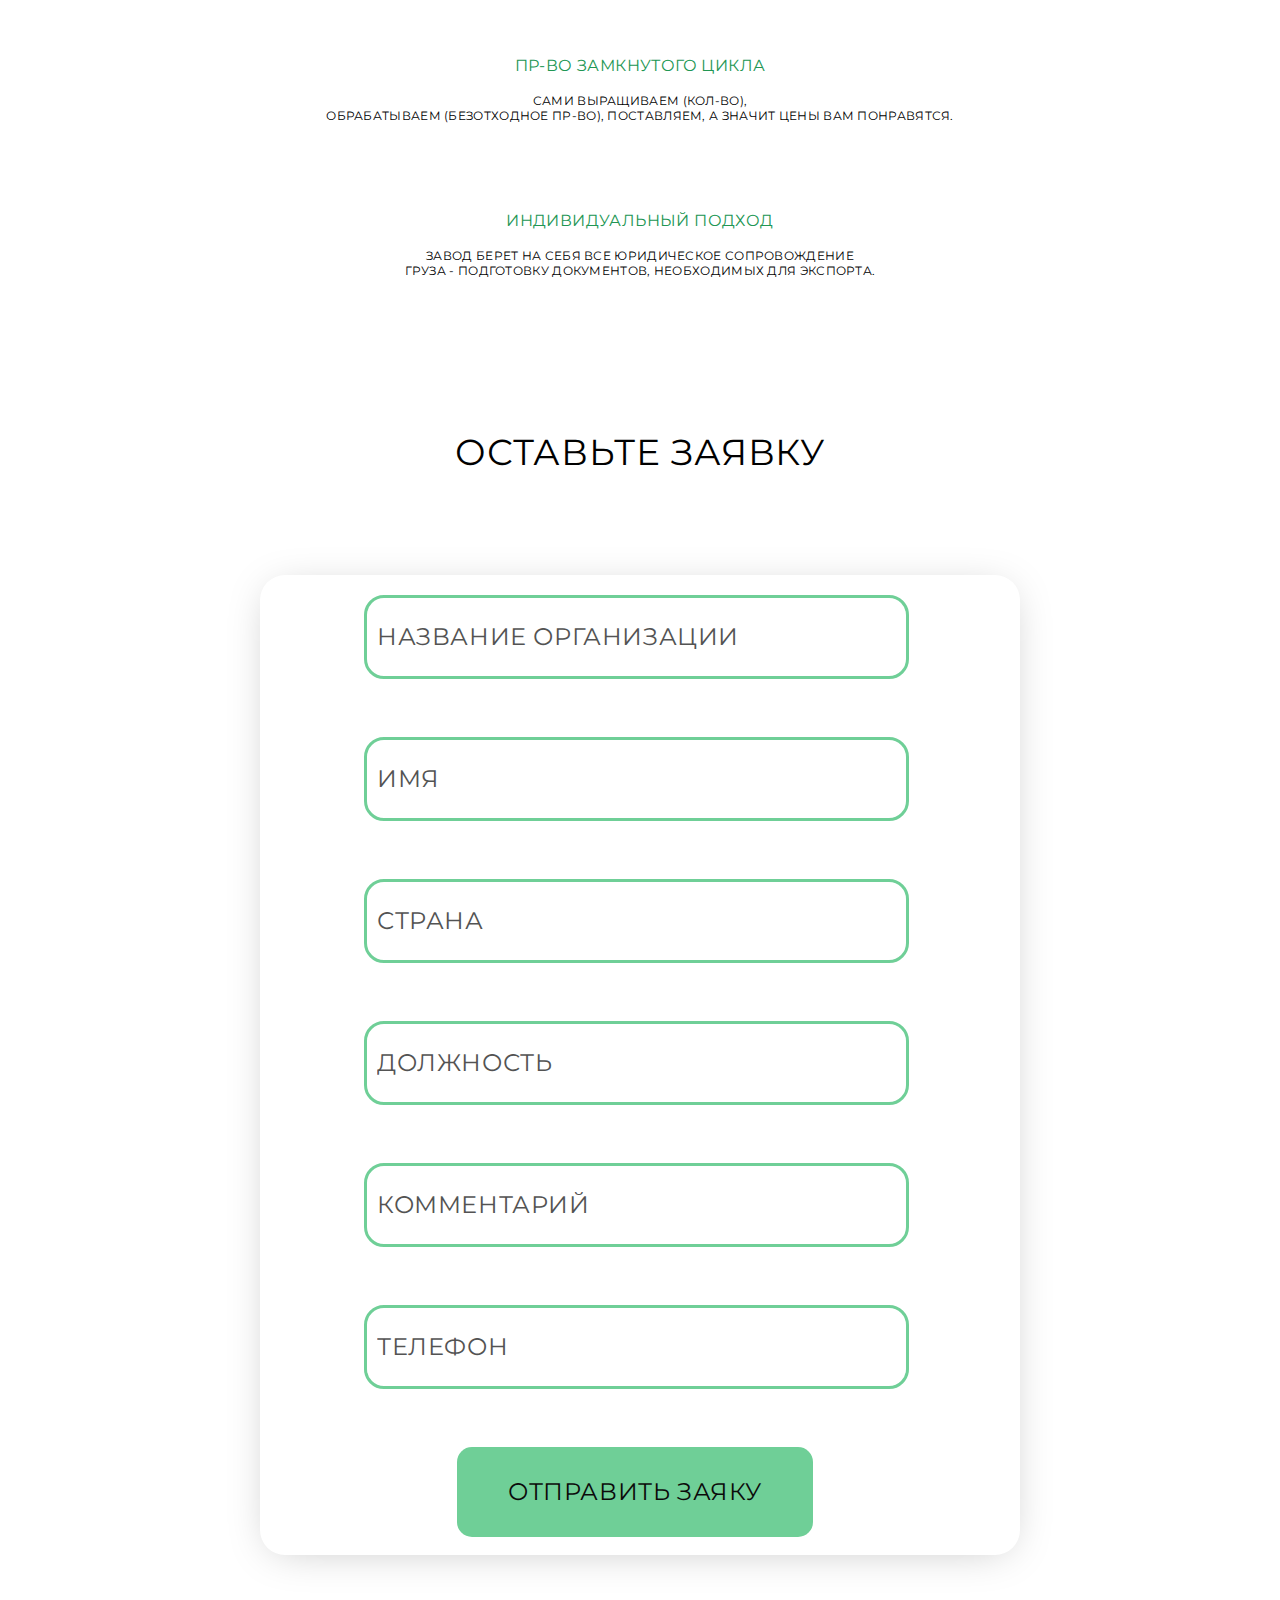
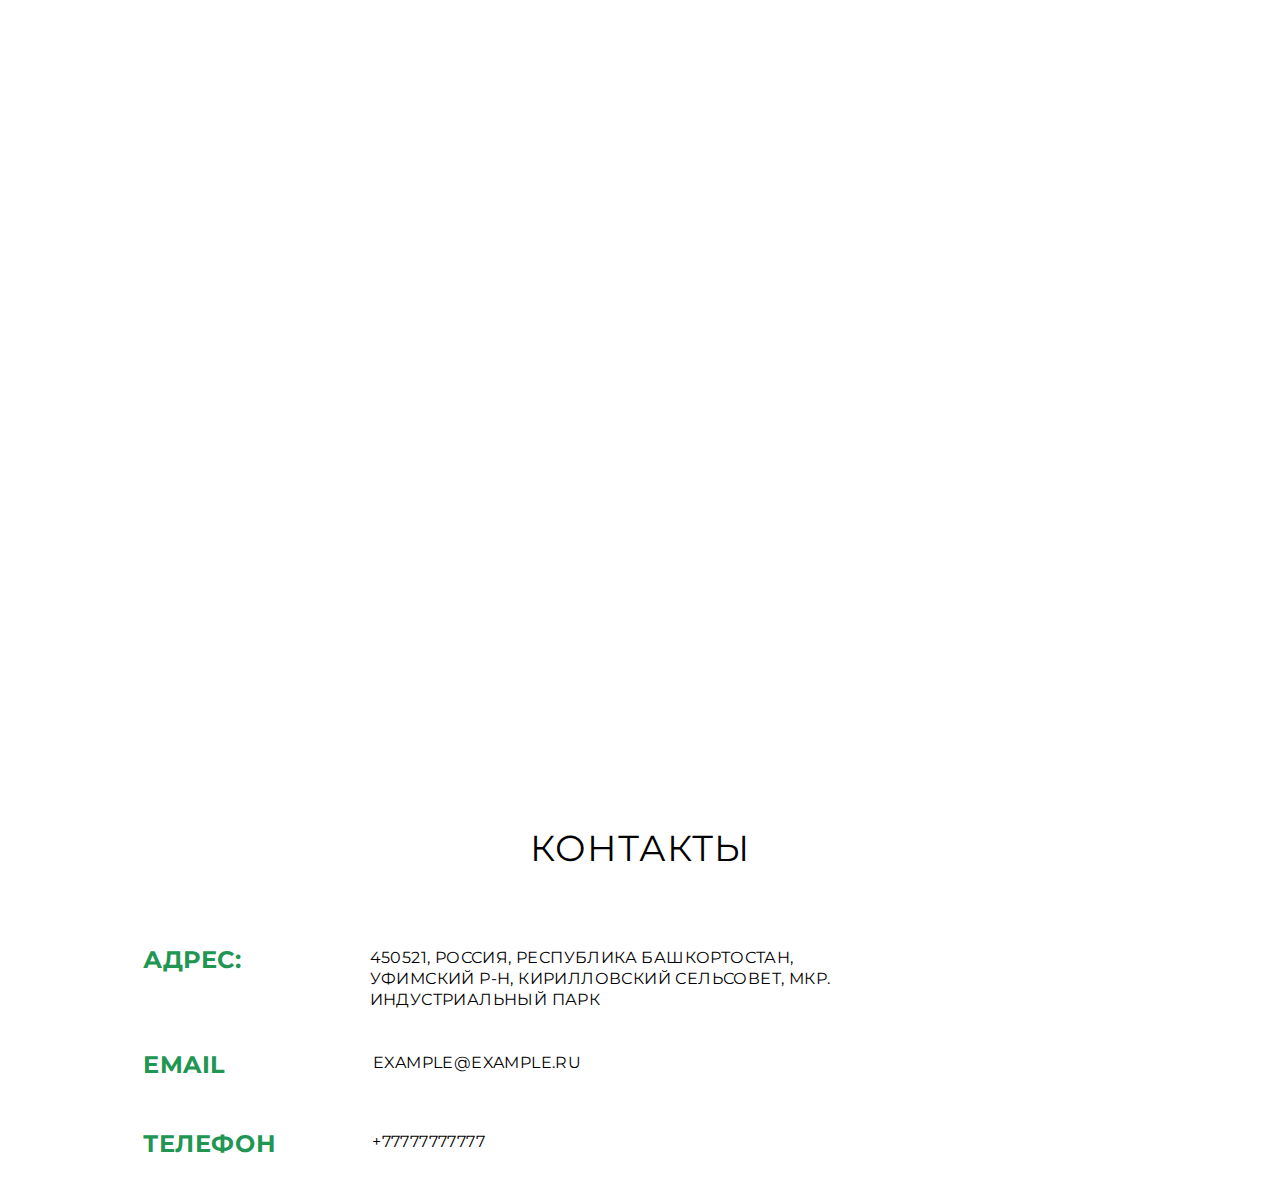
==== commit bb39ab51: "Add files via upload" ====
--- a/index.html
+++ b/index.html
@@ -146,6 +146,28 @@
             </div>
         </div>
     </div>
+    <div class="whyMe">
+        <h1 class="nameCat">Как мы работаем?</h1>
+        <br>
+        <br>
+        <br>
+        <div class="why">
+            <p class="main">Мы гибкие</p>
+            <p class="desc">готовы работать под конкретные требования</p>
+        </div>
+        <div class="why">
+            <p class="main">пр-во замкнутого цикла </p>
+            <p class="desc">
+                сами выращиваем (кол-во),<br>
+                 обрабатываем (безотходное пр-во), поставляем, а значит цены Вам понравятся. </p>
+        </div>
+        <div class="why">
+            <p class="main">Индивидуальный подход</p>
+            <p class="desc">завод берет на себя все юридическое сопровождение<br>
+                груза - подготовку документов, необходимых для экспорта.</p>
+        </div>
+
+    </div>
     <div class="fourSlide" id="fourSlide">
         <h1 class="nameCat">Оставьте заявку</h1>
         <form action="" method="post">
--- a/styles/style.css
+++ b/styles/style.css
@@ -348,4 +348,34 @@
 }
 .fiveSlide .contact-info .telCont .desc-items {
   margin-left: -32px;
+}
+
+.whyMe {
+  margin-bottom: 150px;
+}
+.whyMe .why {
+  text-align: center;
+  margin-bottom: 100px;
+}
+.whyMe .why .main {
+  font-family: "Montserrat";
+  font-style: normal;
+  font-weight: 400;
+  font-size: 36px;
+  line-height: 129.52%;
+  text-align: center;
+  letter-spacing: 0.025em;
+  text-transform: uppercase;
+  color: #219653;
+}
+.whyMe .why .desc {
+  font-family: "Montserrat";
+  font-style: normal;
+  font-weight: 400;
+  font-size: 24px;
+  line-height: 129.52%;
+  text-align: center;
+  letter-spacing: 0.025em;
+  text-transform: uppercase;
+  color: #000000;
 }/*# sourceMappingURL=style.css.map */--- a/styles/adaptive.css
+++ b/styles/adaptive.css
@@ -316,6 +316,10 @@
   }
 }
 @media screen and (max-width: 480px) {
+  body {
+    margin: 0px;
+    padding: 0px;
+  }
   .firstSlide .header {
     padding-left: 100px;
     padding-right: 100px;
@@ -331,18 +335,18 @@
     font-size: 16px;
   }
   .firstSlide .menu {
-    margin-right: 0px;
+    margin-right: 191px;
   }
   .firstSlide .menu .menuBlock {
-    margin-left: 200px;
-  }
-  .firstSlide .menu .menuBlock li a {
-    font-size: 10px;
+    margin-left: 180px;
+  }
+  .firstSlide .menu .menuBlock li a {
+    font-size: 8px;
   }
   .threeSlide .delivery {
     display: block;
     text-align: center;
-    margin-bottom: 220px;
+    margin-bottom: 74px;
     text-align: start;
     display: flex;
     justify-content: start;
@@ -351,7 +355,7 @@
   }
   .threeSlide .delivery .mainHowItem {
     margin-top: 70px;
-    margin-left: 10px;
+    margin-left: 50px;
     margin-right: 80px;
     text-align: start;
   }
@@ -359,7 +363,7 @@
     font-family: "Montserrat";
     font-style: normal;
     font-weight: 700;
-    font-size: 16px;
+    font-size: 12px;
     line-height: 129.52%;
     text-align: center;
     letter-spacing: 0.025em;
@@ -369,9 +373,11 @@
   }
   .threeSlide .delivery .descHowItem p {
     font-weight: 400;
-    font-size: 15px;
+    font-size: 12px;
     margin-top: 50px;
-    margin-right: 0px;
+    margin-right: 82px;
+    -webkit-margin-after: auto;
+            margin-block-end: auto;
   }
   .fiveSlide {
     display: block;
@@ -424,12 +430,12 @@
     margin-left: -32px;
   }
   .fourSlide .nameCat {
-    margin-bottom: 100px;
+    margin-bottom: 23px;
   }
   .fourSlide form {
     display: block;
     width: 400px;
-    height: 440px;
+    height: 704px;
     background-color: rgb(255, 255, 255);
     background: #FFFFFF;
     box-shadow: 0px 5px 43px -12px rgba(0, 0, 0, 0.25);
@@ -455,7 +461,7 @@
     text-align: start;
     letter-spacing: 0.025em;
     text-transform: uppercase;
-    margin-left: 76px;
+    margin-left: 80px;
     color: #020202;
   }
   .fourSlide form input::-moz-placeholder {
@@ -499,7 +505,7 @@
     height: 64px;
     border: 0px;
     text-align: center;
-    margin-left: 50px;
+    margin-left: 57px;
   }
   .fourSlide form button p {
     font-family: "Montserrat";
@@ -513,7 +519,7 @@
     color: #0B0A0A;
   }
   .swiper {
-    width: 600px;
+    width: 400px;
   }
   .swiper .card-content {
     margin-left: 70px;
@@ -528,13 +534,17 @@
   }
   .infoSlide .infoText .nameCompany {
     font-size: 24px;
+    margin-left: -3px;
   }
   .infoSlide .infoText .descInfo {
     font-size: 18px;
   }
+  .infoSlide .infoText img {
+    margin-left: -76px;
+  }
   .infoSlide .infoImg {
     display: flex;
-    margin-left: 58px;
+    margin-left: -82px;
   }
   .infoSlide .infoImg img.factryImg {
     position: absolute;
@@ -545,6 +555,7 @@
     z-index: 0;
     margin-right: 120px;
     width: 325px;
+    opacity: 0;
   }
   .swiper-button-next {
     opacity: 0;
@@ -562,6 +573,21 @@
     position: relative;
     z-index: 10;
     margin-top: -154px;
-    right: 200px;
-  }
+    right: 183px;
+  }
+  .lang p {
+    font-size: 16px;
+  }
+}
+.whyMe {
+  margin-bottom: 150px;
+}
+.whyMe .why {
+  margin-bottom: 87px;
+}
+.whyMe .why .main {
+  font-size: 16px;
+}
+.whyMe .why .desc {
+  font-size: 12px;
 }/*# sourceMappingURL=adaptive.css.map */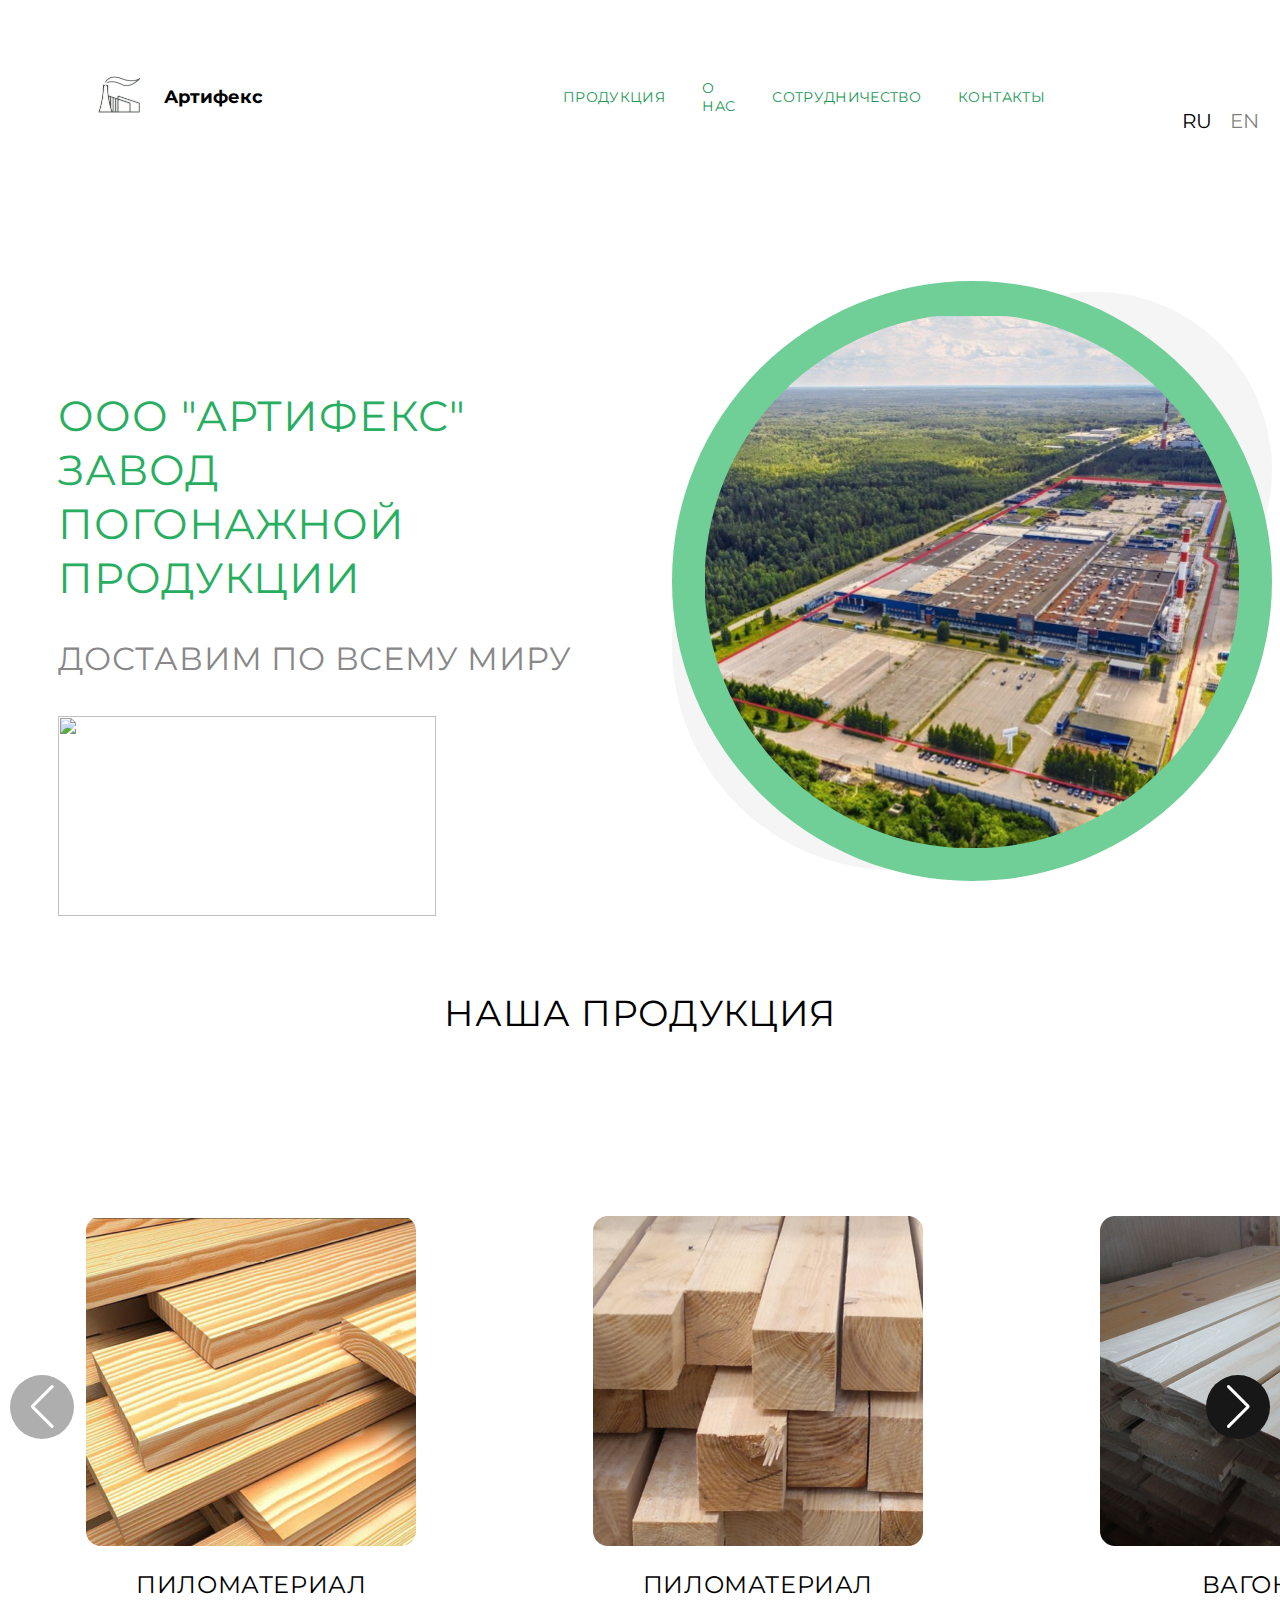
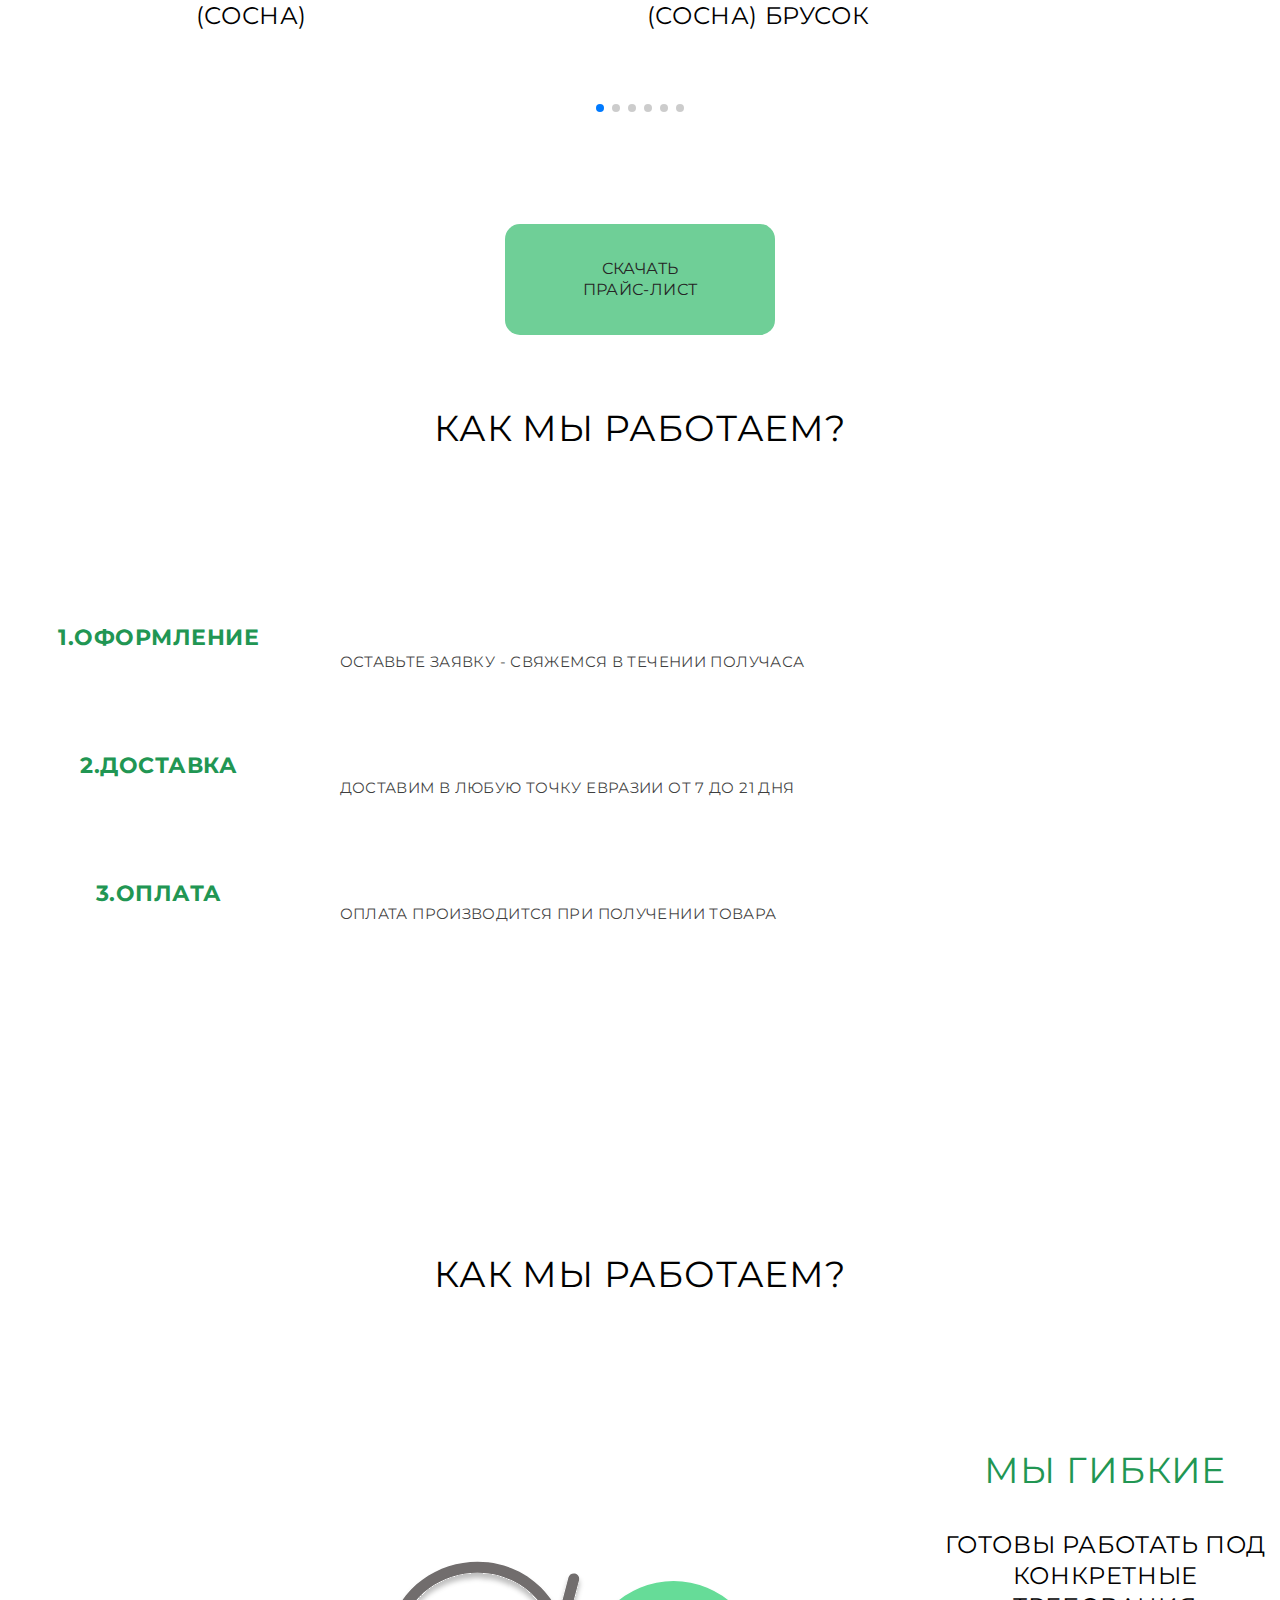
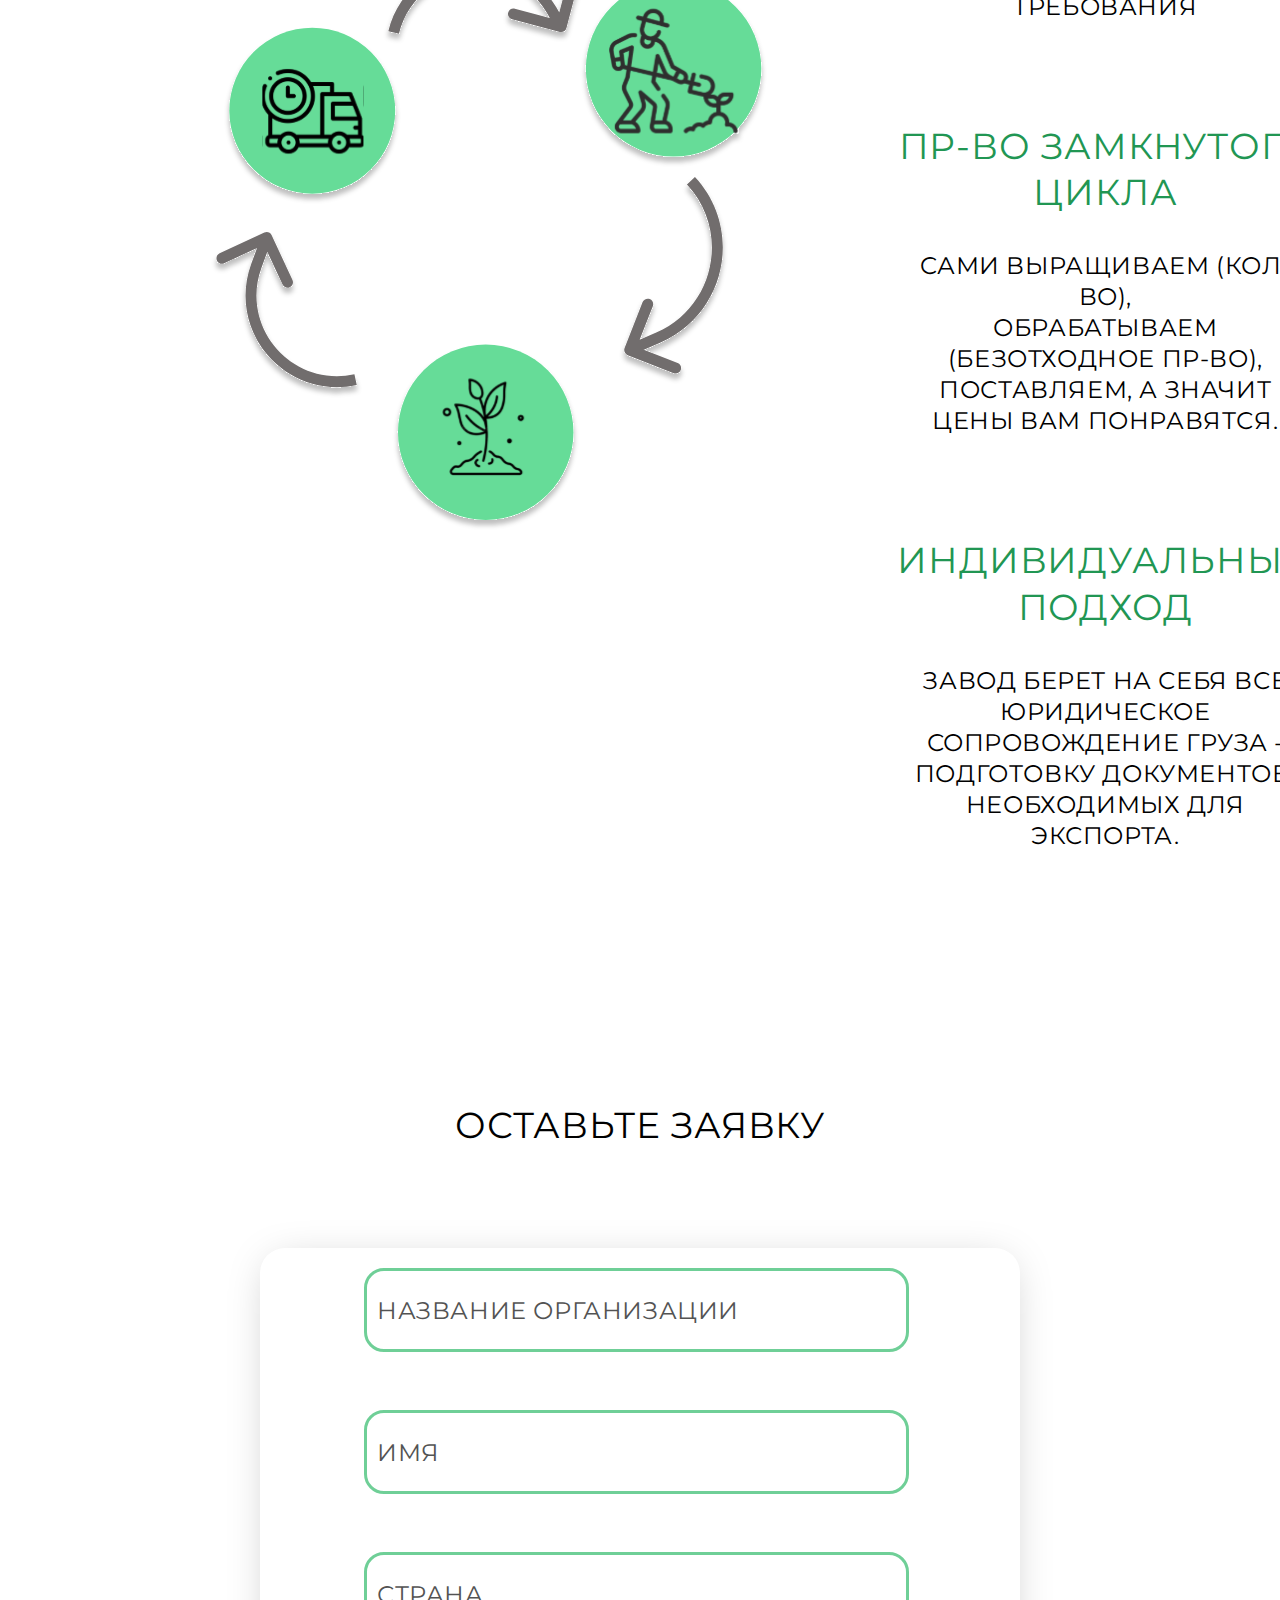
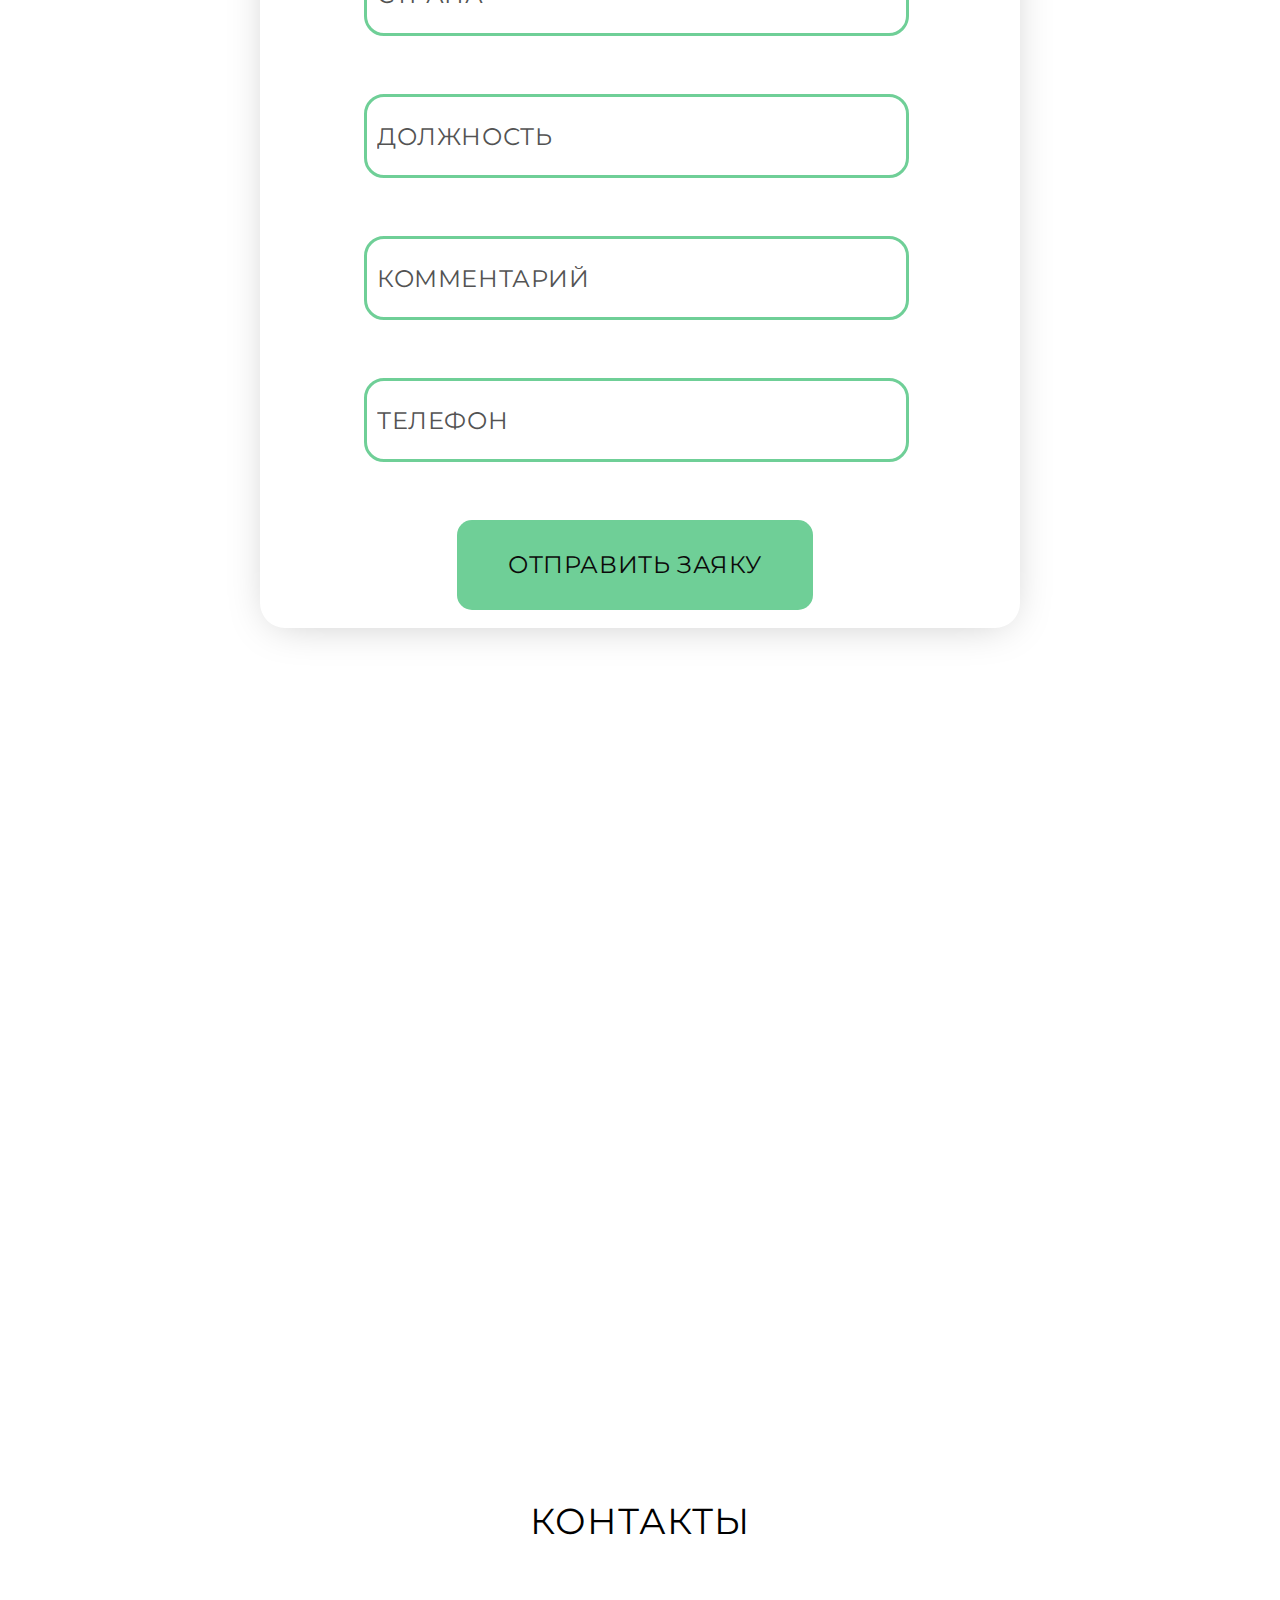
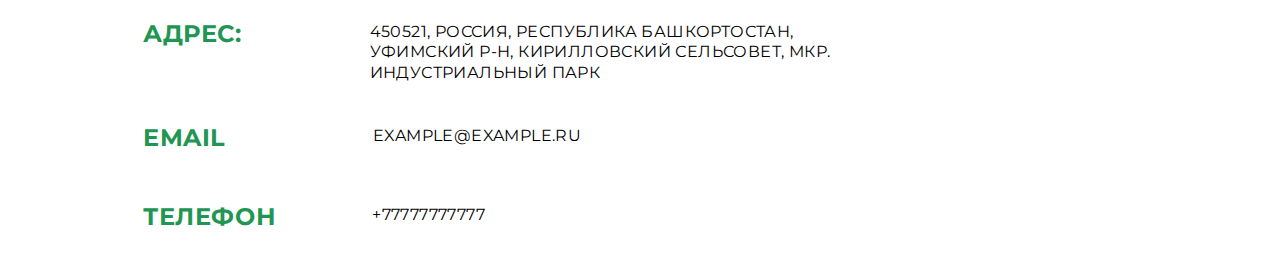
==== commit f74dd44e: "Add files via upload" ====
--- a/index.html
+++ b/index.html
@@ -151,20 +151,27 @@
         <br>
         <br>
         <br>
+        <div class="block">
+        <div class="indoObrImg">
+            <img src="assets/обработка.svg" alt="" srcset="">
+        </div>
+        <div class="indoObr">
         <div class="why">
             <p class="main">Мы гибкие</p>
-            <p class="desc">готовы работать под конкретные требования</p>
+            <p class="desc">готовы работать под конкретные<br>требования</p>
         </div>
         <div class="why">
             <p class="main">пр-во замкнутого цикла </p>
             <p class="desc">
-                сами выращиваем (кол-во),<br>
-                 обрабатываем (безотходное пр-во), поставляем, а значит цены Вам понравятся. </p>
+                Cами выращиваем (кол-во),<br>
+                 обрабатываем (безотходное пр-во),<br> поставляем, а значит цены Вам понравятся. </p>
         </div>
         <div class="why">
             <p class="main">Индивидуальный подход</p>
-            <p class="desc">завод берет на себя все юридическое сопровождение<br>
-                груза - подготовку документов, необходимых для экспорта.</p>
+            <p class="desc">завод берет на себя все юридическое<br> сопровождение
+                груза - подготовку документов,<br> необходимых для экспорта.</p>
+        </div>
+        </div>
         </div>
 
     </div>
--- a/styles/style.css
+++ b/styles/style.css
@@ -353,6 +353,21 @@
 .whyMe {
   margin-bottom: 150px;
 }
+.whyMe .block {
+  display: flex;
+}
+.whyMe .nameCat {
+  margin-bottom: 60px;
+}
+.whyMe .indoObrImg {
+  margin-left: 139px;
+}
+.whyMe .indoObrImg img {
+  width: 650px;
+}
+.whyMe .indoObr {
+  margin-left: 100px;
+}
 .whyMe .why {
   text-align: center;
   margin-bottom: 100px;
--- a/styles/adaptive.css
+++ b/styles/adaptive.css
@@ -540,11 +540,11 @@
     font-size: 18px;
   }
   .infoSlide .infoText img {
-    margin-left: -76px;
+    margin-left: -106px;
   }
   .infoSlide .infoImg {
     display: flex;
-    margin-left: -82px;
+    margin-left: -112px;
   }
   .infoSlide .infoImg img.factryImg {
     position: absolute;
@@ -578,16 +578,32 @@
   .lang p {
     font-size: 16px;
   }
-}
-.whyMe {
-  margin-bottom: 150px;
-}
-.whyMe .why {
-  margin-bottom: 87px;
-}
-.whyMe .why .main {
-  font-size: 16px;
-}
-.whyMe .why .desc {
-  font-size: 12px;
+  .whyMe {
+    margin-bottom: 110px;
+  }
+  .whyMe .nameCat {
+    margin-bottom: -13px;
+  }
+  .whyMe .block {
+    display: block;
+  }
+  .whyMe .indoObrImg {
+    margin-left: 50px;
+    margin-bottom: 50px;
+  }
+  .whyMe .indoObrImg img {
+    width: 250px;
+  }
+  .whyMe .indoObr {
+    margin-left: 0px;
+  }
+  .whyMe .why {
+    margin-bottom: 30px;
+  }
+  .whyMe .why .main {
+    font-size: 16px;
+  }
+  .whyMe .why .desc {
+    font-size: 10px;
+  }
 }/*# sourceMappingURL=adaptive.css.map */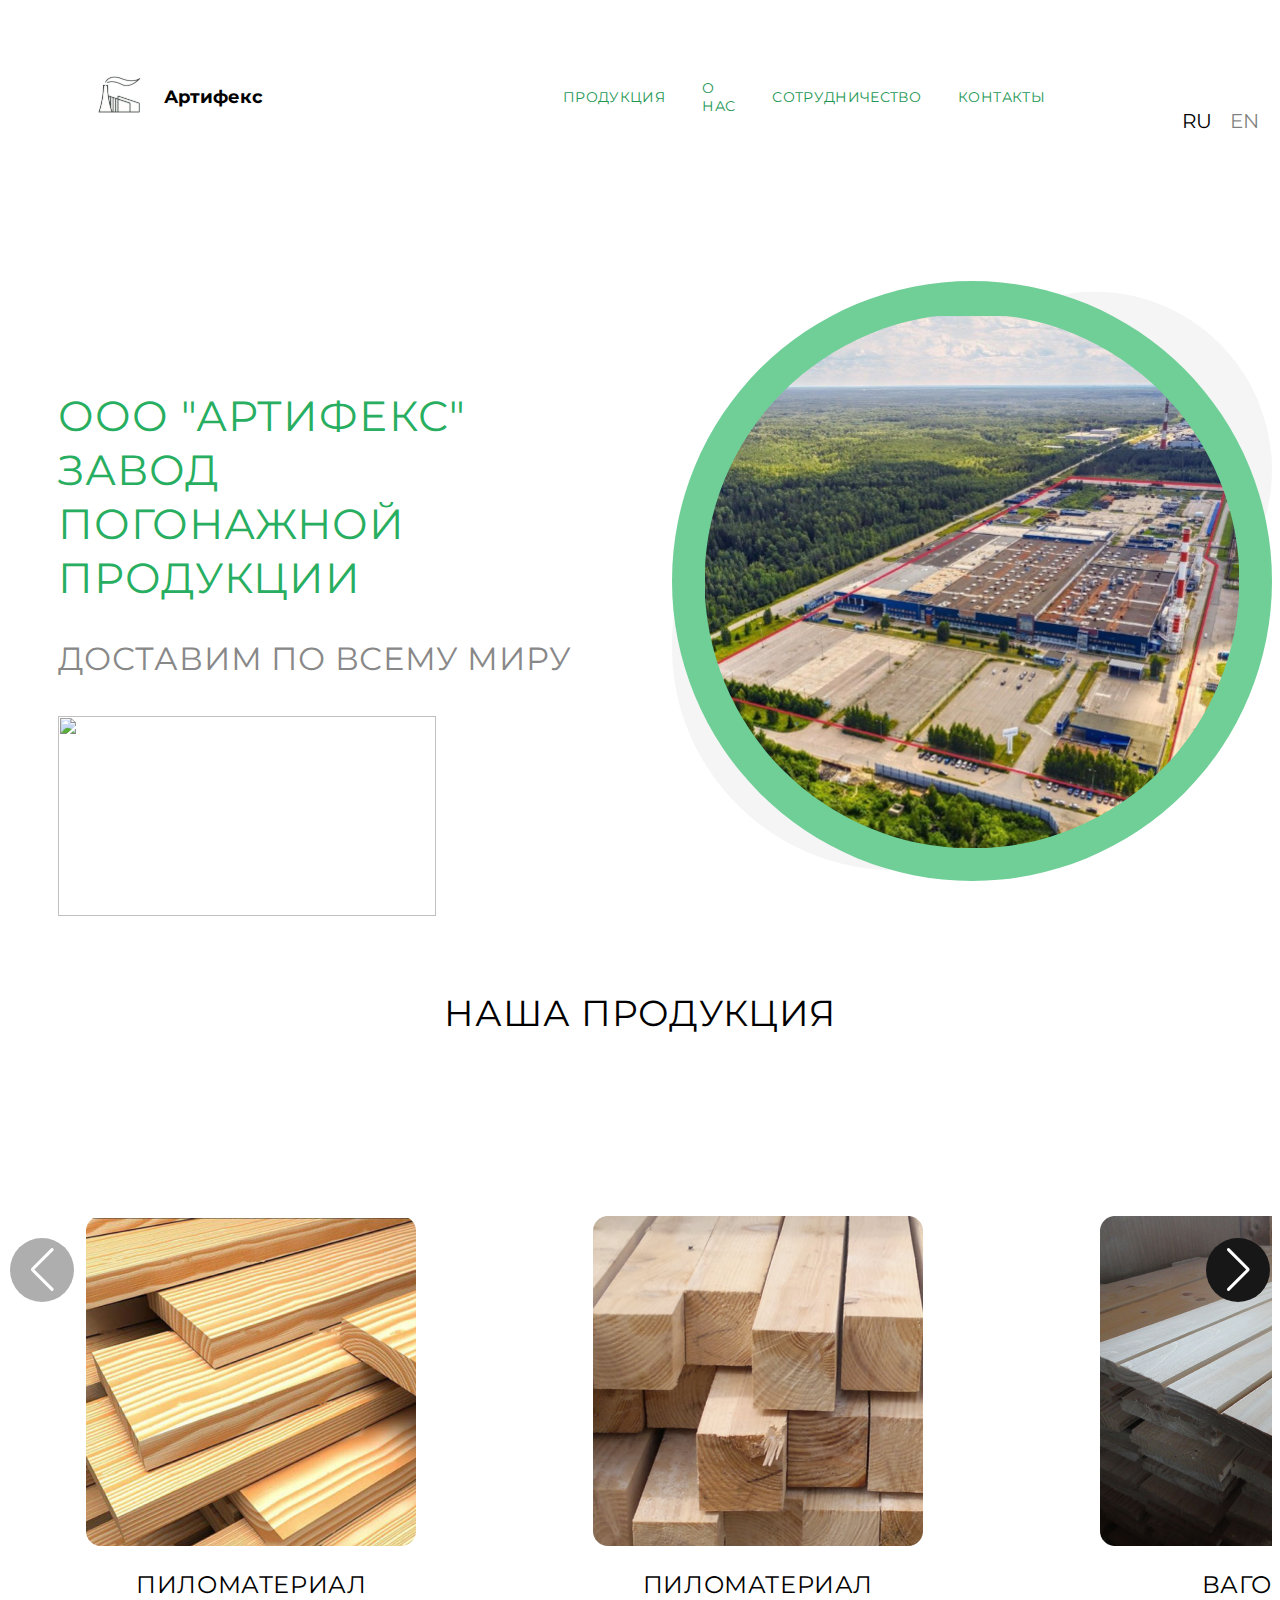
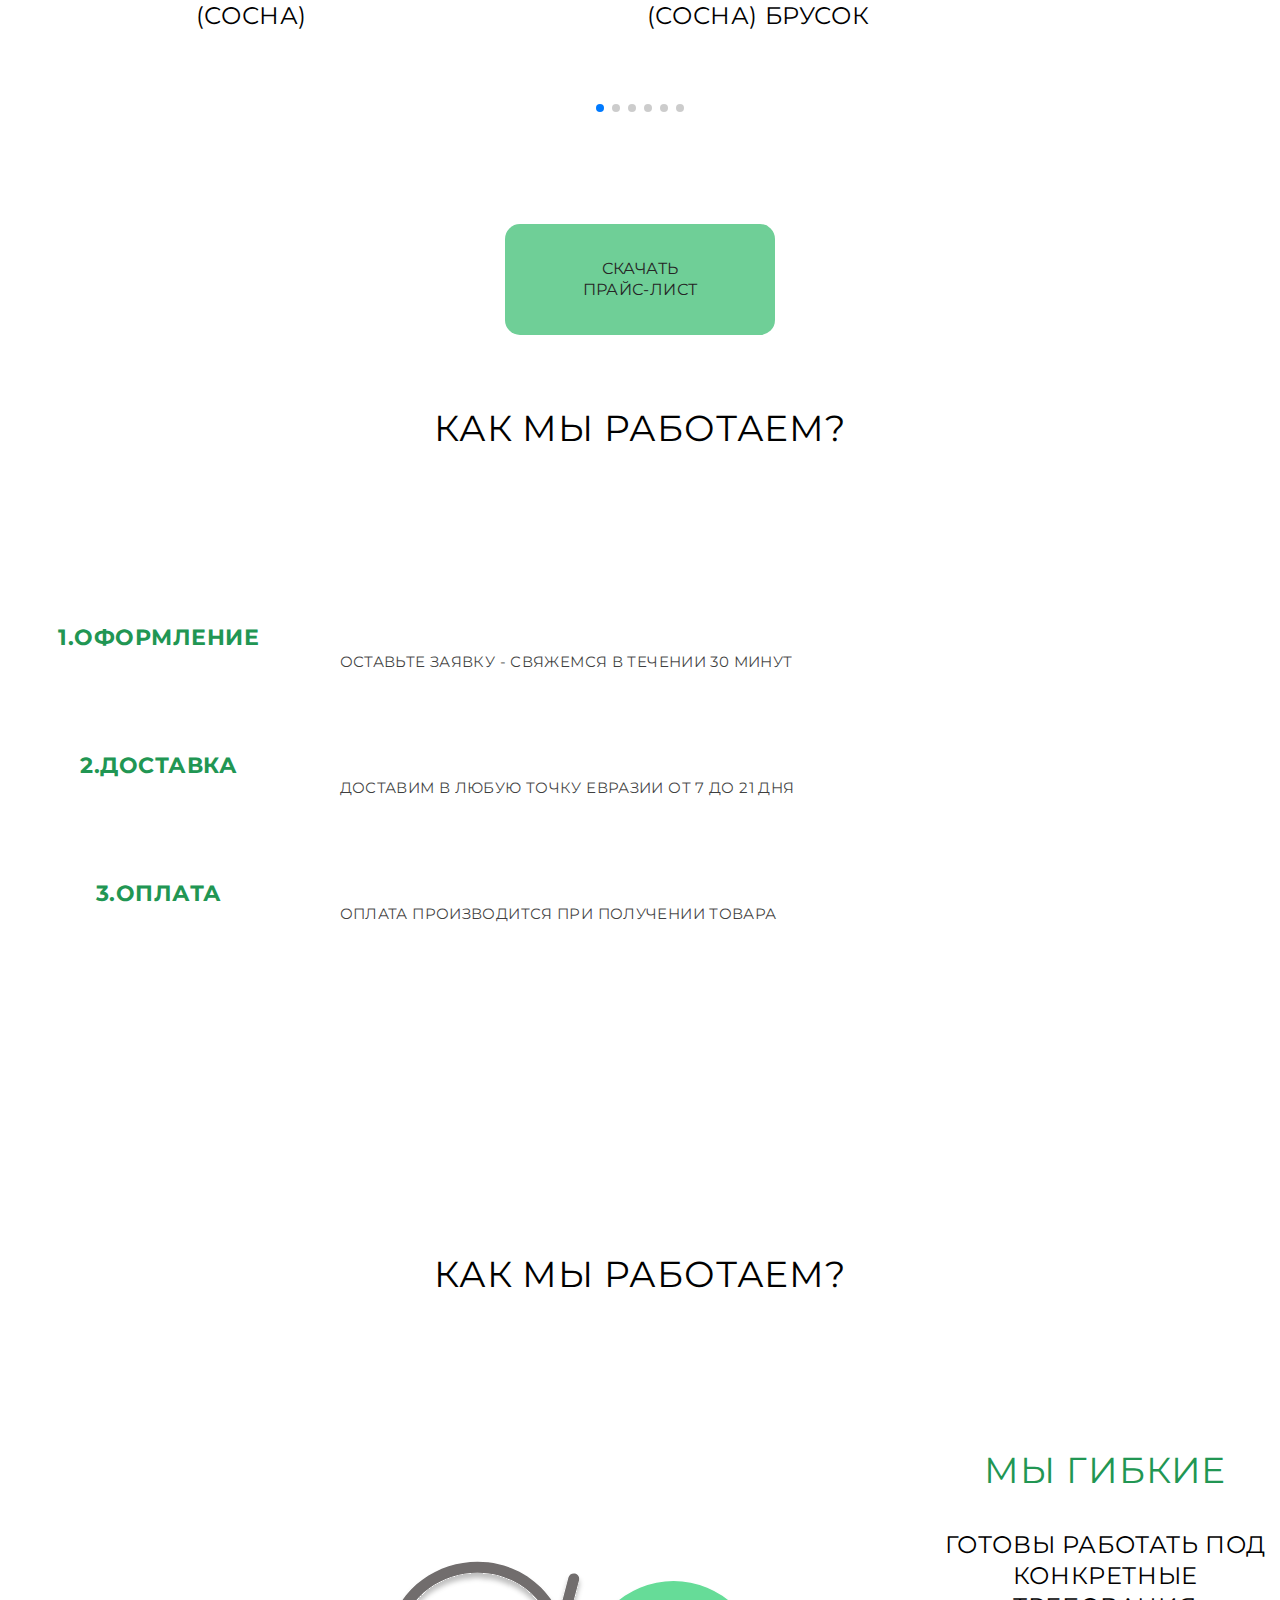
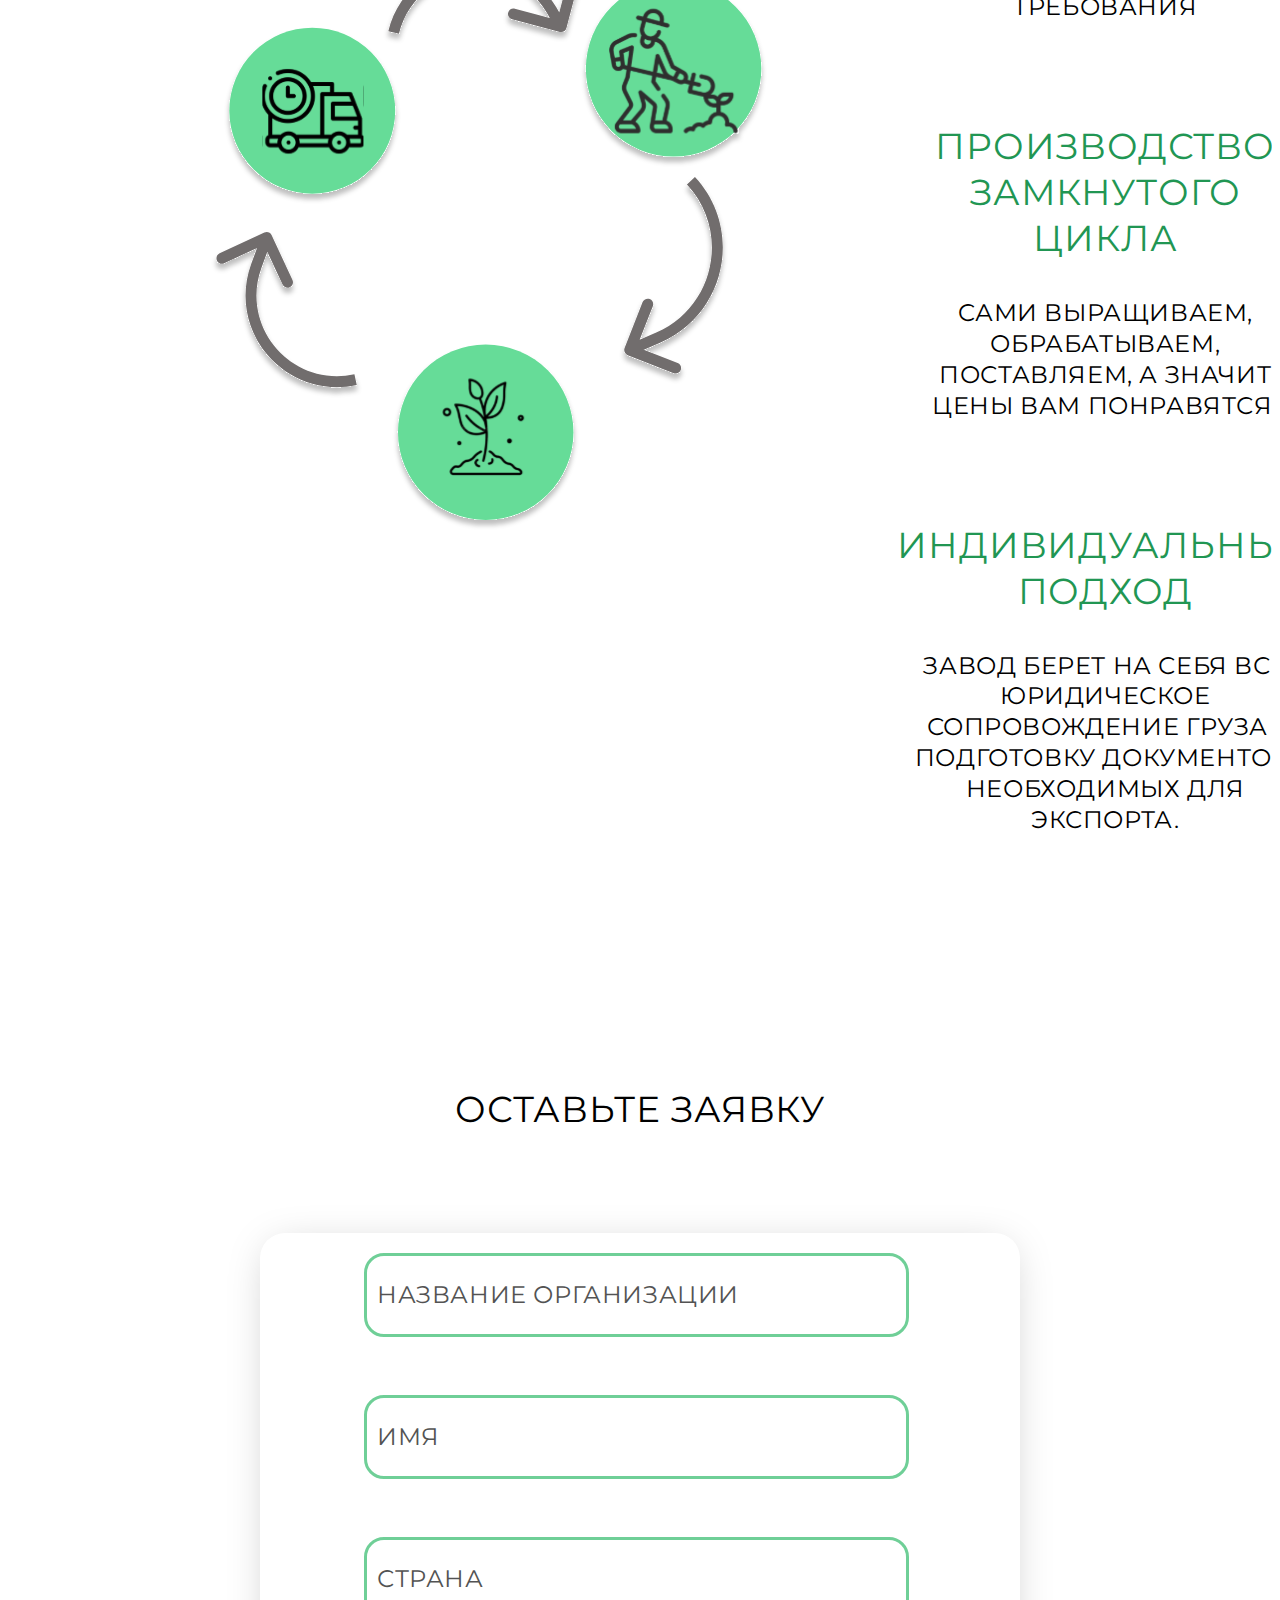
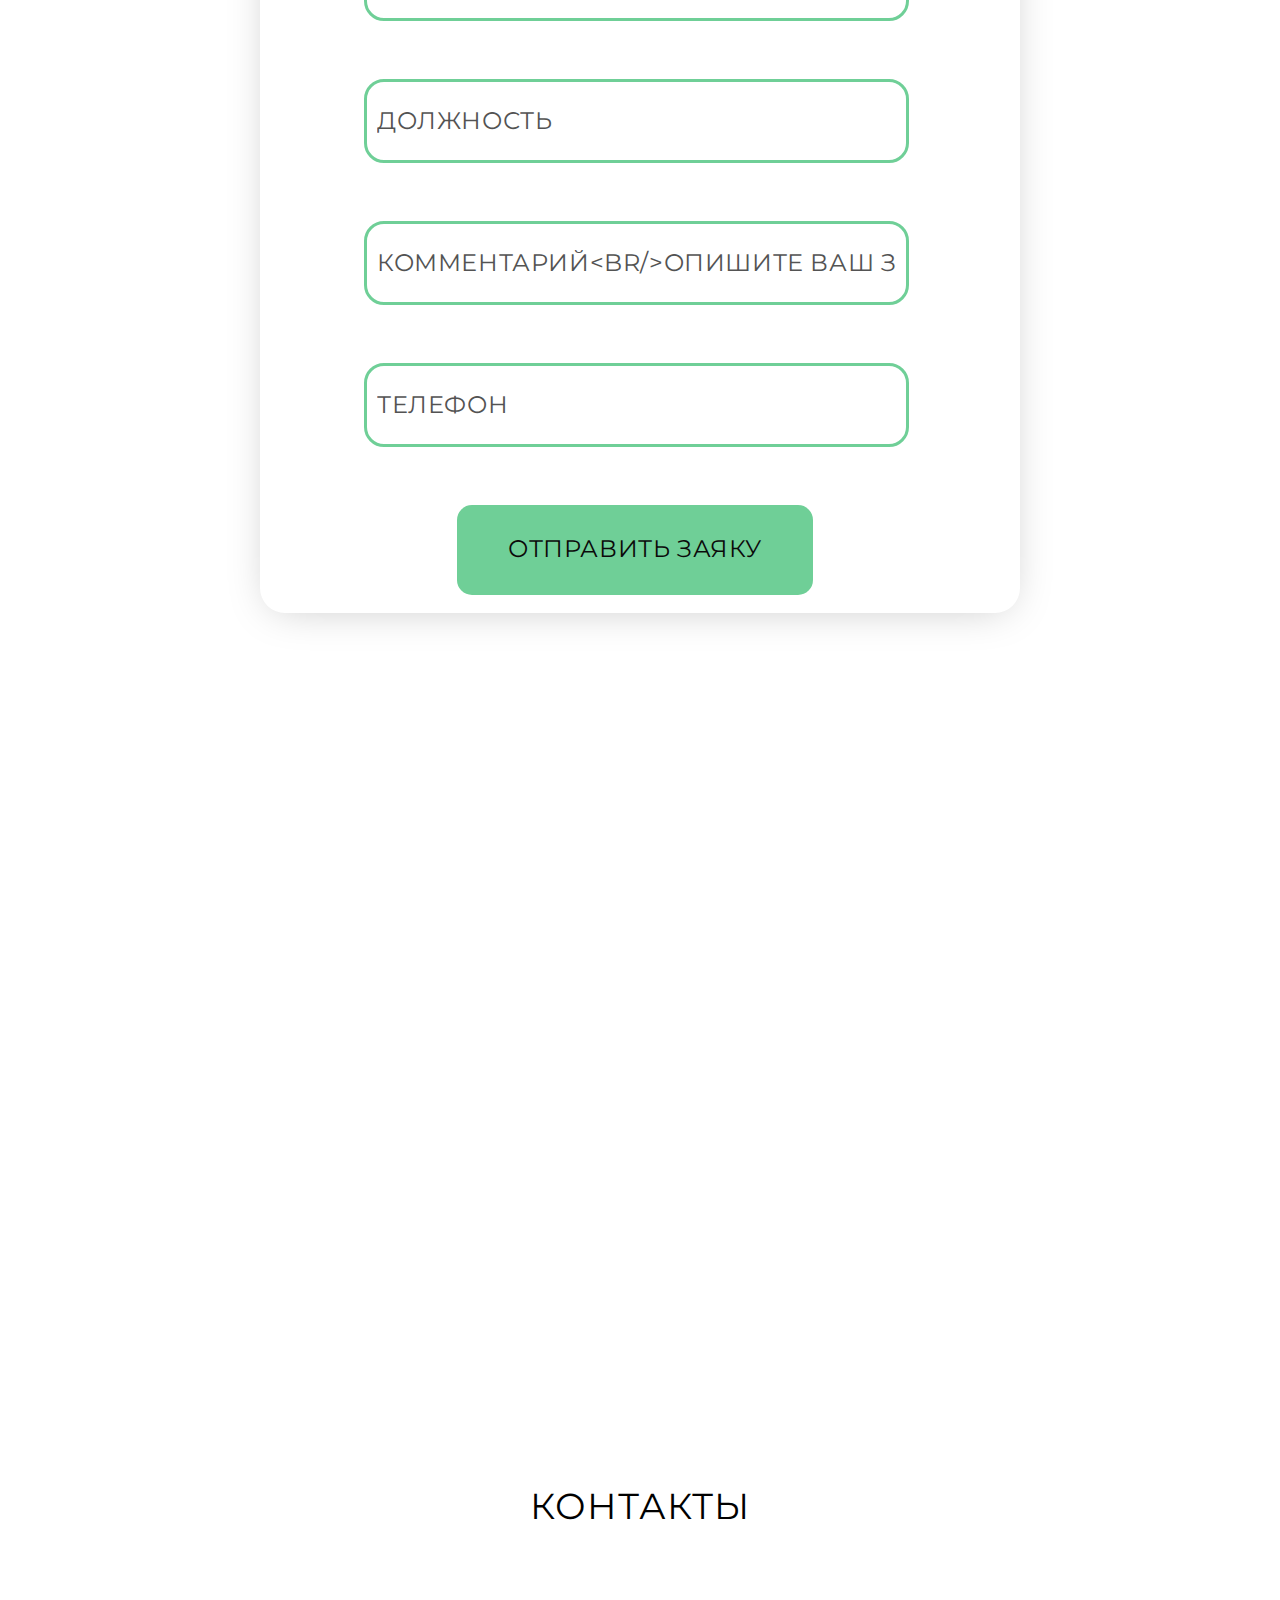
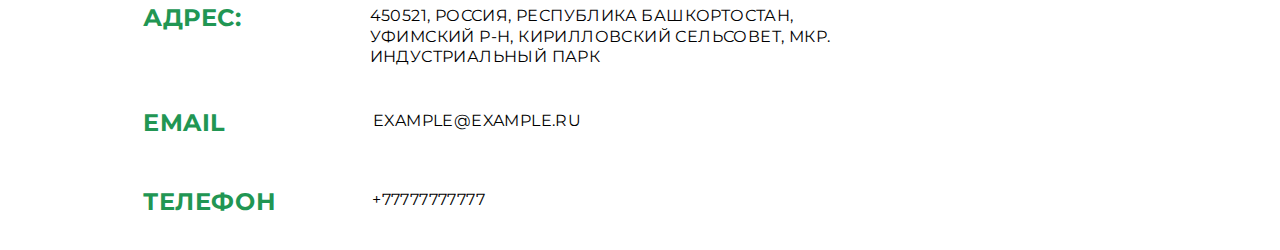
==== commit 2b025626: "Add files via upload" ====
--- a/index.html
+++ b/index.html
@@ -27,8 +27,8 @@
                 <li><a href="#fourSlide">Сотрудничество</a></li>
                 <li><a href="#fiveSlide">Контакты</a></li>
                 <div class="lang">
-                    <p class="active">RU</p>
-                    <p class="">EN</p>
+                    <p class="active" alt="ru" data-google-lang="ru">RU</p>
+                    <p class="" alt="en" data-google-lang="en">EN</p>
                 </div>
                 </div>
                 </div>
@@ -140,7 +140,7 @@
                 <p class="mainHow animate__animated animate__backInLeft">3.Оплата</p>
             </div>
             <div class="descHowItem">
-                <p class="descHow animate__animated animate__backInRight">Оставьте заявку - свяжемся в течении получаса</p>
+                <p class="descHow animate__animated animate__backInRight">Оставьте заявку - свяжемся в течении 30 минут</p>
                 <p class="descHow animate__animated animate__backInRight">Доставим в любую точку Евразии от 7 до 21 дня</p>
                 <p class="descHow animate__animated animate__backInRight">Оплата производится при получении товара</p>
             </div>
@@ -161,10 +161,10 @@
             <p class="desc">готовы работать под конкретные<br>требования</p>
         </div>
         <div class="why">
-            <p class="main">пр-во замкнутого цикла </p>
+            <p class="main">Производство замкнутого цикла </p>
             <p class="desc">
-                Cами выращиваем (кол-во),<br>
-                 обрабатываем (безотходное пр-во),<br> поставляем, а значит цены Вам понравятся. </p>
+                Cами выращиваем,<br>
+                 обрабатываем,<br> поставляем, а значит цены Вам понравятся. </p>
         </div>
         <div class="why">
             <p class="main">Индивидуальный подход</p>
@@ -182,7 +182,7 @@
             <input type="text" name="name" id="name" placeholder="Имя">
             <input type="text" name="name" id="name" placeholder="Страна">
             <input type="text" name="email" id="email" placeholder="Должность">
-            <input type="text" name="email" id="email" placeholder="Комментарий">
+            <input type="text" name="email" id="email" placeholder="Комментарий<br/>Опишите ваш запрос">
             <input type="text" name="email" id="email" placeholder="Телефон">
             <button type="submit"><p>Отправить заяку</p></button>
         </form>
@@ -215,6 +215,9 @@
 
     <script src="js/map.js"></script>
     <script src="js/yakor.js"></script>
+    <script src="https://cdn.jsdelivr.net/npm/js-cookie@2/src/js.cookie.min.js"></script>
+    <script src="/js/translate.js"></script>
+    <script src="//translate.google.com/translate_a/element.js?cb=TranslateInit"></script>
     <script src="https://api-maps.yandex.ru/2.1/?lang=ru_RU&amp;apikey=<60ef2bdf-a856-4d5a-9065-1a3e22541e9d>" type="text/javascript"></script>
     <script src="https://unpkg.com/swiper@8/swiper-bundle.min.js"></script>
     <script src="js/slider.js"></script>
--- a/styles/style.css
+++ b/styles/style.css
@@ -1,4 +1,21 @@
 @import url("https://fonts.googleapis.com/css?family=Montserrat:100,100i,200,200i,300,300i,400,400i,500,500i,600,600i,700,700i,800,800i,900,900i&display=swap&subset=cyrillic");
+body {
+  top: 0 !important;
+}
+
+.skiptranslate {
+  display: none;
+  height: 0;
+}
+
+.language__img {
+  cursor: pointer;
+}
+
+html, body {
+  overflow-x: hidden;
+}
+
 body {
   display: block;
 }
--- a/styles/slider.css
+++ b/styles/slider.css
@@ -42,7 +42,7 @@
     border-radius: 100px;
     width: 64px;
     height: 64px;
-    margin-top: 925px;
+    margin-top: 788px;
 }
  .swiper-pagination-bullet-active{
     color: #000;
@@ -52,7 +52,7 @@
     border-radius: 100px;
     width: 64px;
     height: 64px;
-    margin-top: 925px;
+    margin-top: 788px;
 }
 .swiper-button-next:after, .swiper-button-prev:after {
     color: #fff;
